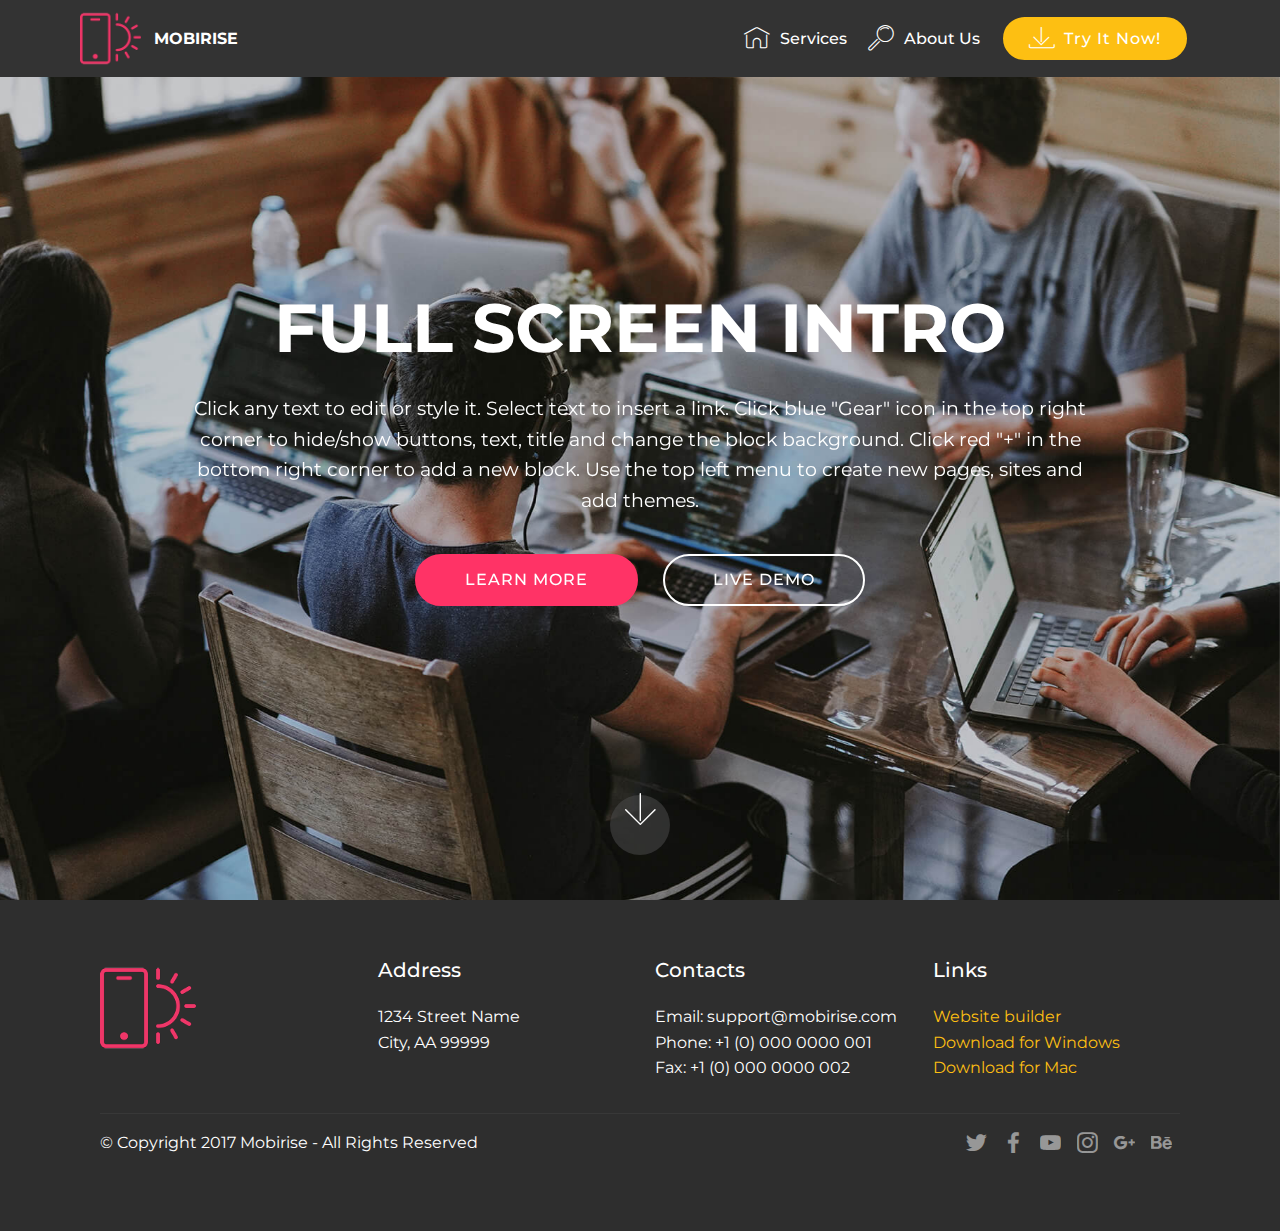
==== index.html @ 531e3b40 "create github pages" ====
<!DOCTYPE html>
<html  >
<head>
  <!-- Site made with Mobirise Website Builder v4.10.4, https://mobirise.com -->
  <meta charset="UTF-8">
  <meta http-equiv="X-UA-Compatible" content="IE=edge">
  <meta name="generator" content="Mobirise v4.10.4, mobirise.com">
  <meta name="viewport" content="width=device-width, initial-scale=1, minimum-scale=1">
  <link rel="shortcut icon" href="assets/images/icono-pagina-128x128.png" type="image/x-icon">
  <meta name="description" content="">
  
  <title>Home</title>
  <link rel="stylesheet" href="assets/web/assets/mobirise-icons/mobirise-icons.css">
  <link rel="stylesheet" href="assets/tether/tether.min.css">
  <link rel="stylesheet" href="assets/bootstrap/css/bootstrap.min.css">
  <link rel="stylesheet" href="assets/bootstrap/css/bootstrap-grid.min.css">
  <link rel="stylesheet" href="assets/bootstrap/css/bootstrap-reboot.min.css">
  <link rel="stylesheet" href="assets/socicon/css/styles.css">
  <link rel="stylesheet" href="assets/dropdown/css/style.css">
  <link rel="stylesheet" href="assets/theme/css/style.css">
  <link rel="stylesheet" href="assets/mobirise/css/mbr-additional.css" type="text/css">
  
  
  
</head>
<body>
  <section class="menu cid-qTkzRZLJNu" once="menu" id="menu1-0">

    

    <nav class="navbar navbar-expand beta-menu navbar-dropdown align-items-center navbar-fixed-top navbar-toggleable-sm">
        <button class="navbar-toggler navbar-toggler-right" type="button" data-toggle="collapse" data-target="#navbarSupportedContent" aria-controls="navbarSupportedContent" aria-expanded="false" aria-label="Toggle navigation">
            <div class="hamburger">
                <span></span>
                <span></span>
                <span></span>
                <span></span>
            </div>
        </button>
        <div class="menu-logo">
            <div class="navbar-brand">
                <span class="navbar-logo">
                    <a href="https://mobirise.com">
                         <img src="assets/images/logo2.png" alt="Mobirise" style="height: 3.8rem;">
                    </a>
                </span>
                <span class="navbar-caption-wrap">
                    <a class="navbar-caption text-white display-4" href="https://mobirise.com">
                        MOBIRISE
                    </a>
                </span>
            </div>
        </div>
        <div class="collapse navbar-collapse" id="navbarSupportedContent">
            <ul class="navbar-nav nav-dropdown" data-app-modern-menu="true">
                <li class="nav-item">
                    <a class="nav-link link text-white display-4" href="https://mobirise.com">
                        <span class="mbri-home mbr-iconfont mbr-iconfont-btn"></span>
                        Services
                    </a>
                </li>
                <li class="nav-item">
                    <a class="nav-link link text-white display-4" href="https://mobirise.com">
                        <span class="mbri-search mbr-iconfont mbr-iconfont-btn"></span>
                        About Us
                    </a>
                </li>
            </ul>
            <div class="navbar-buttons mbr-section-btn">
                <a class="btn btn-sm btn-primary display-4" href="https://mobirise.com">
                    <span class="mbri-save mbr-iconfont mbr-iconfont-btn "></span>
                    Try It Now!
                </a>
            </div>
        </div>
    </nav>
</section>

<section class="engine"><a href="https://mobirise.info/w">free html5 templates</a></section><section class="cid-qTkA127IK8 mbr-fullscreen mbr-parallax-background" id="header2-1">

    

    

    <div class="container align-center">
        <div class="row justify-content-md-center">
            <div class="mbr-white col-md-10">
                <h1 class="mbr-section-title mbr-bold pb-3 mbr-fonts-style display-1">
                    FULL SCREEN INTRO
                </h1>
                
                <p class="mbr-text pb-3 mbr-fonts-style display-5">
                    Click any text to edit or style it. Select text to insert a link. Click blue "Gear" icon in the top right corner to hide/show buttons, text, title and change the block background. Click red "+" in the bottom right corner to add a new block. Use the top left menu to create new pages, sites and add themes.
                </p>
                <div class="mbr-section-btn">
                    <a class="btn btn-md btn-secondary display-4" href="https://mobirise.com">LEARN MORE</a>
                    <a class="btn btn-md btn-white-outline display-4" href="https://mobirise.com">LIVE DEMO</a>
                </div>
            </div>
        </div>
    </div>
    <div class="mbr-arrow hidden-sm-down" aria-hidden="true">
        <a href="#next">
            <i class="mbri-down mbr-iconfont"></i>
        </a>
    </div>
</section>

<section class="cid-qTkAaeaxX5" id="footer1-2">

    

    

    <div class="container">
        <div class="media-container-row content text-white">
            <div class="col-12 col-md-3">
                <div class="media-wrap">
                    <a href="https://mobirise.com/">
                        <img src="assets/images/logo2.png" alt="Mobirise">
                    </a>
                </div>
            </div>
            <div class="col-12 col-md-3 mbr-fonts-style display-7">
                <h5 class="pb-3">
                    Address
                </h5>
                <p class="mbr-text">
                    1234 Street Name
                    <br>City, AA 99999
                </p>
            </div>
            <div class="col-12 col-md-3 mbr-fonts-style display-7">
                <h5 class="pb-3">
                    Contacts
                </h5>
                <p class="mbr-text">
                    Email: support@mobirise.com
                    <br>Phone: +1 (0) 000 0000 001
                    <br>Fax: +1 (0) 000 0000 002
                </p>
            </div>
            <div class="col-12 col-md-3 mbr-fonts-style display-7">
                <h5 class="pb-3">
                    Links
                </h5>
                <p class="mbr-text">
                    <a class="text-primary" href="https://mobirise.com/">Website builder</a>
                    <br><a class="text-primary" href="https://mobirise.com/mobirise-free-win.zip">Download for Windows</a>
                    <br><a class="text-primary" href="https://mobirise.com/mobirise-free-mac.zip">Download for Mac</a>
                </p>
            </div>
        </div>
        <div class="footer-lower">
            <div class="media-container-row">
                <div class="col-sm-12">
                    <hr>
                </div>
            </div>
            <div class="media-container-row mbr-white">
                <div class="col-sm-6 copyright">
                    <p class="mbr-text mbr-fonts-style display-7">
                        © Copyright 2017 Mobirise - All Rights Reserved
                    </p>
                </div>
                <div class="col-md-6">
                    <div class="social-list align-right">
                        <div class="soc-item">
                            <a href="https://twitter.com/mobirise" target="_blank">
                                <span class="socicon-twitter socicon mbr-iconfont mbr-iconfont-social"></span>
                            </a>
                        </div>
                        <div class="soc-item">
                            <a href="https://www.facebook.com/pages/Mobirise/1616226671953247" target="_blank">
                                <span class="socicon-facebook socicon mbr-iconfont mbr-iconfont-social"></span>
                            </a>
                        </div>
                        <div class="soc-item">
                            <a href="https://www.youtube.com/c/mobirise" target="_blank">
                                <span class="socicon-youtube socicon mbr-iconfont mbr-iconfont-social"></span>
                            </a>
                        </div>
                        <div class="soc-item">
                            <a href="https://instagram.com/mobirise" target="_blank">
                                <span class="socicon-instagram socicon mbr-iconfont mbr-iconfont-social"></span>
                            </a>
                        </div>
                        <div class="soc-item">
                            <a href="https://plus.google.com/u/0/+Mobirise" target="_blank">
                                <span class="socicon-googleplus socicon mbr-iconfont mbr-iconfont-social"></span>
                            </a>
                        </div>
                        <div class="soc-item">
                            <a href="https://www.behance.net/Mobirise" target="_blank">
                                <span class="socicon-behance socicon mbr-iconfont mbr-iconfont-social"></span>
                            </a>
                        </div>
                    </div>
                </div>
            </div>
        </div>
    </div>
</section>


  <script src="assets/web/assets/jquery/jquery.min.js"></script>
  <script src="assets/popper/popper.min.js"></script>
  <script src="assets/tether/tether.min.js"></script>
  <script src="assets/bootstrap/js/bootstrap.min.js"></script>
  <script src="assets/dropdown/js/nav-dropdown.js"></script>
  <script src="assets/dropdown/js/navbar-dropdown.js"></script>
  <script src="assets/touchswipe/jquery.touch-swipe.min.js"></script>
  <script src="assets/parallax/jarallax.min.js"></script>
  <script src="assets/smoothscroll/smooth-scroll.js"></script>
  <script src="assets/theme/js/script.js"></script>
  
  
</body>
</html>
---- assets/web/assets/mobirise-icons/mobirise-icons.css ----
@font-face {
  font-family: 'MobiriseIcons';
  src:  url('mobirise-icons.eot?spat4u');
  src:  url('mobirise-icons.eot?spat4u#iefix') format('embedded-opentype'),
    url('mobirise-icons.ttf?spat4u') format('truetype'),
    url('mobirise-icons.woff?spat4u') format('woff'),
    url('mobirise-icons.svg?spat4u#MobiriseIcons') format('svg');
  font-weight: normal;
  font-style: normal;
}

[class^="mbri-"], [class*=" mbri-"] {
  /* use !important to prevent issues with browser extensions that change fonts */
  font-family: MobiriseIcons !important;
  speak: none;
  font-style: normal;
  font-weight: normal;
  font-variant: normal;
  text-transform: none;
  line-height: 1;

  /* Better Font Rendering =========== */
  -webkit-font-smoothing: antialiased;
  -moz-osx-font-smoothing: grayscale;
}

.mbri-add-submenu:before {
  content: "\e900";
}
.mbri-alert:before {
  content: "\e901";
}
.mbri-align-center:before {
  content: "\e902";
}
.mbri-align-justify:before {
  content: "\e903";
}
.mbri-align-left:before {
  content: "\e904";
}
.mbri-align-right:before {
  content: "\e905";
}
.mbri-android:before {
  content: "\e906";
}
.mbri-apple:before {
  content: "\e907";
}
.mbri-arrow-down:before {
  content: "\e908";
}
.mbri-arrow-next:before {
  content: "\e909";
}
.mbri-arrow-prev:before {
  content: "\e90a";
}
.mbri-arrow-up:before {
  content: "\e90b";
}
.mbri-bold:before {
  content: "\e90c";
}
.mbri-bookmark:before {
  content: "\e90d";
}
.mbri-bootstrap:before {
  content: "\e90e";
}
.mbri-briefcase:before {
  content: "\e90f";
}
.mbri-browse:before {
  content: "\e910";
}
.mbri-bulleted-list:before {
  content: "\e911";
}
.mbri-calendar:before {
  content: "\e912";
}
.mbri-camera:before {
  content: "\e913";
}
.mbri-cart-add:before {
  content: "\e914";
}
.mbri-cart-full:before {
  content: "\e915";
}
.mbri-cash:before {
  content: "\e916";
}
.mbri-change-style:before {
  content: "\e917";
}
.mbri-chat:before {
  content: "\e918";
}
.mbri-clock:before {
  content: "\e919";
}
.mbri-close:before {
  content: "\e91a";
}
.mbri-cloud:before {
  content: "\e91b";
}
.mbri-code:before {
  content: "\e91c";
}
.mbri-contact-form:before {
  content: "\e91d";
}
.mbri-credit-card:before {
  content: "\e91e";
}
.mbri-cursor-click:before {
  content: "\e91f";
}
.mbri-cust-feedback:before {
  content: "\e920";
}
.mbri-database:before {
  content: "\e921";
}
.mbri-delivery:before {
  content: "\e922";
}
.mbri-desktop:before {
  content: "\e923";
}
.mbri-devices:before {
  content: "\e924";
}
.mbri-down:before {
  content: "\e925";
}
.mbri-download:before {
  content: "\e989";
}
.mbri-drag-n-drop:before {
  content: "\e927";
}
.mbri-drag-n-drop2:before {
  content: "\e928";
}
.mbri-edit:before {
  content: "\e929";
}
.mbri-edit2:before {
  content: "\e92a";
}
.mbri-error:before {
  content: "\e92b";
}
.mbri-extension:before {
  content: "\e92c";
}
.mbri-features:before {
  content: "\e92d";
}
.mbri-file:before {
  content: "\e92e";
}
.mbri-flag:before {
  content: "\e92f";
}
.mbri-folder:before {
  content: "\e930";
}
.mbri-gift:before {
  content: "\e931";
}
.mbri-github:before {
  content: "\e932";
}
.mbri-globe:before {
  content: "\e933";
}
.mbri-globe-2:before {
  content: "\e934";
}
.mbri-growing-chart:before {
  content: "\e935";
}
.mbri-hearth:before {
  content: "\e936";
}
.mbri-help:before {
  content: "\e937";
}
.mbri-home:before {
  content: "\e938";
}
.mbri-hot-cup:before {
  content: "\e939";
}
.mbri-idea:before {
  content: "\e93a";
}
.mbri-image-gallery:before {
  content: "\e93b";
}
.mbri-image-slider:before {
  content: "\e93c";
}
.mbri-info:before {
  content: "\e93d";
}
.mbri-italic:before {
  content: "\e93e";
}
.mbri-key:before {
  content: "\e93f";
}
.mbri-laptop:before {
  content: "\e940";
}
.mbri-layers:before {
  content: "\e941";
}
.mbri-left-right:before {
  content: "\e942";
}
.mbri-left:before {
  content: "\e943";
}
.mbri-letter:before {
  content: "\e944";
}
.mbri-like:before {
  content: "\e945";
}
.mbri-link:before {
  content: "\e946";
}
.mbri-lock:before {
  content: "\e947";
}
.mbri-login:before {
  content: "\e948";
}
.mbri-logout:before {
  content: "\e949";
}
.mbri-magic-stick:before {
  content: "\e94a";
}
.mbri-map-pin:before {
  content: "\e94b";
}
.mbri-menu:before {
  content: "\e94c";
}
.mbri-mobile:before {
  content: "\e94d";
}
.mbri-mobile2:before {
  content: "\e94e";
}
.mbri-mobirise:before {
  content: "\e94f";
}
.mbri-more-horizontal:before {
  content: "\e950";
}
.mbri-more-vertical:before {
  content: "\e951";
}
.mbri-music:before {
  content: "\e952";
}
.mbri-new-file:before {
  content: "\e953";
}
.mbri-numbered-list:before {
  content: "\e954";
}
.mbri-opened-folder:before {
  content: "\e955";
}
.mbri-pages:before {
  content: "\e956";
}
.mbri-paper-plane:before {
  content: "\e957";
}
.mbri-paperclip:before {
  content: "\e958";
}
.mbri-photo:before {
  content: "\e959";
}
.mbri-photos:before {
  content: "\e95a";
}
.mbri-pin:before {
  content: "\e95b";
}
.mbri-play:before {
  content: "\e95c";
}
.mbri-plus:before {
  content: "\e95d";
}
.mbri-preview:before {
  content: "\e95e";
}
.mbri-print:before {
  content: "\e95f";
}
.mbri-protect:before {
  content: "\e960";
}
.mbri-question:before {
  content: "\e961";
}
.mbri-quote-left:before {
  content: "\e962";
}
.mbri-quote-right:before {
  content: "\e963";
}
.mbri-refresh:before {
  content: "\e964";
}
.mbri-responsive:before {
  content: "\e965";
}
.mbri-right:before {
  content: "\e966";
}
.mbri-rocket:before {
  content: "\e967";
}
.mbri-sad-face:before {
  content: "\e968";
}
.mbri-sale:before {
  content: "\e969";
}
.mbri-save:before {
  content: "\e96a";
}
.mbri-search:before {
  content: "\e96b";
}
.mbri-setting:before {
  content: "\e96c";
}
.mbri-setting2:before {
  content: "\e96d";
}
.mbri-setting3:before {
  content: "\e96e";
}
.mbri-share:before {
  content: "\e96f";
}
.mbri-shopping-bag:before {
  content: "\e970";
}
.mbri-shopping-basket:before {
  content: "\e971";
}
.mbri-shopping-cart:before {
  content: "\e972";
}
.mbri-sites:before {
  content: "\e973";
}
.mbri-smile-face:before {
  content: "\e974";
}
.mbri-speed:before {
  content: "\e975";
}
.mbri-star:before {
  content: "\e976";
}
.mbri-success:before {
  content: "\e977";
}
.mbri-sun:before {
  content: "\e978";
}
.mbri-sun2:before {
  content: "\e979";
}
.mbri-tablet:before {
  content: "\e97a";
}
.mbri-tablet-vertical:before {
  content: "\e97b";
}
.mbri-target:before {
  content: "\e97c";
}
.mbri-timer:before {
  content: "\e97d";
}
.mbri-to-ftp:before {
  content: "\e97e";
}
.mbri-to-local-drive:before {
  content: "\e97f";
}
.mbri-touch-swipe:before {
  content: "\e980";
}
.mbri-touch:before {
  content: "\e981";
}
.mbri-trash:before {
  content: "\e982";
}
.mbri-underline:before {
  content: "\e983";
}
.mbri-unlink:before {
  content: "\e984";
}
.mbri-unlock:before {
  content: "\e985";
}
.mbri-up-down:before {
  content: "\e986";
}
.mbri-up:before {
  content: "\e987";
}
.mbri-update:before {
  content: "\e988";
}
.mbri-upload:before {
 content: "\e926"; 
}
.mbri-user:before {
  content: "\e98a";
}
.mbri-user2:before {
  content: "\e98b";
}
.mbri-users:before {
  content: "\e98c";
}
.mbri-video:before {
  content: "\e98d";
}
.mbri-video-play:before {
  content: "\e98e";
}
.mbri-watch:before {
  content: "\e98f";
}
.mbri-website-theme:before {
  content: "\e990";
}
.mbri-wifi:before {
  content: "\e991";
}
.mbri-windows:before {
  content: "\e992";
}
.mbri-zoom-out:before {
  content: "\e993";
}
.mbri-redo:before {
  content: "\e994";
}
.mbri-undo:before {
  content: "\e995";
}
---- assets/socicon/css/styles.css ----
@charset "UTF-8";

@font-face {
  font-family: "socicon";
  src:url("../fonts/socicon.eot");
  src:url("../fonts/socicon.eot?#iefix") format("embedded-opentype"),
    url("../fonts/socicon.woff") format("woff"),
    url("../fonts/socicon.ttf") format("truetype"),
    url("../fonts/socicon.svg#socicon") format("svg");
  font-weight: normal;
  font-style: normal;

}

[data-icon]:before {
  font-family: "socicon" !important;
  content: attr(data-icon);
  font-style: normal !important;
  font-weight: normal !important;
  font-variant: normal !important;
  text-transform: none !important;
  speak: none;
  line-height: 1;
  -webkit-font-smoothing: antialiased;
  -moz-osx-font-smoothing: grayscale;
}

[class^="socicon-"]:before,
[class*=" socicon-"]:before {
  font-family: "socicon" !important;
  font-style: normal !important;
  font-weight: normal !important;
  font-variant: normal !important;
  text-transform: none !important;
  speak: none;
  line-height: 1;
  -webkit-font-smoothing: antialiased;
  -moz-osx-font-smoothing: grayscale;
}

.socicon-modelmayhem:before {
  content: "\e000";
}
.socicon-mixcloud:before {
  content: "\e001";
}
.socicon-drupal:before {
  content: "\e002";
}
.socicon-swarm:before {
  content: "\e003";
}
.socicon-istock:before {
  content: "\e004";
}
.socicon-yammer:before {
  content: "\e005";
}
.socicon-ello:before {
  content: "\e006";
}
.socicon-stackoverflow:before {
  content: "\e007";
}
.socicon-persona:before {
  content: "\e008";
}
.socicon-triplej:before {
  content: "\e009";
}
.socicon-houzz:before {
  content: "\e00a";
}
.socicon-rss:before {
  content: "\e00b";
}
.socicon-paypal:before {
  content: "\e00c";
}
.socicon-odnoklassniki:before {
  content: "\e00d";
}
.socicon-airbnb:before {
  content: "\e00e";
}
.socicon-periscope:before {
  content: "\e00f";
}
.socicon-outlook:before {
  content: "\e010";
}
.socicon-coderwall:before {
  content: "\e011";
}
.socicon-tripadvisor:before {
  content: "\e012";
}
.socicon-appnet:before {
  content: "\e013";
}
.socicon-goodreads:before {
  content: "\e014";
}
.socicon-tripit:before {
  content: "\e015";
}
.socicon-lanyrd:before {
  content: "\e016";
}
.socicon-slideshare:before {
  content: "\e017";
}
.socicon-buffer:before {
  content: "\e018";
}
.socicon-disqus:before {
  content: "\e019";
}
.socicon-vkontakte:before {
  content: "\e01a";
}
.socicon-whatsapp:before {
  content: "\e01b";
}
.socicon-patreon:before {
  content: "\e01c";
}
.socicon-storehouse:before {
  content: "\e01d";
}
.socicon-pocket:before {
  content: "\e01e";
}
.socicon-mail:before {
  content: "\e01f";
}
.socicon-blogger:before {
  content: "\e020";
}
.socicon-technorati:before {
  content: "\e021";
}
.socicon-reddit:before {
  content: "\e022";
}
.socicon-dribbble:before {
  content: "\e023";
}
.socicon-stumbleupon:before {
  content: "\e024";
}
.socicon-digg:before {
  content: "\e025";
}
.socicon-envato:before {
  content: "\e026";
}
.socicon-behance:before {
  content: "\e027";
}
.socicon-delicious:before {
  content: "\e028";
}
.socicon-deviantart:before {
  content: "\e029";
}
.socicon-forrst:before {
  content: "\e02a";
}
.socicon-play:before {
  content: "\e02b";
}
.socicon-zerply:before {
  content: "\e02c";
}
.socicon-wikipedia:before {
  content: "\e02d";
}
.socicon-apple:before {
  content: "\e02e";
}
.socicon-flattr:before {
  content: "\e02f";
}
.socicon-github:before {
  content: "\e030";
}
.socicon-renren:before {
  content: "\e031";
}
.socicon-friendfeed:before {
  content: "\e032";
}
.socicon-newsvine:before {
  content: "\e033";
}
.socicon-identica:before {
  content: "\e034";
}
.socicon-bebo:before {
  content: "\e035";
}
.socicon-zynga:before {
  content: "\e036";
}
.socicon-steam:before {
  content: "\e037";
}
.socicon-xbox:before {
  content: "\e038";
}
.socicon-windows:before {
  content: "\e039";
}
.socicon-qq:before {
  content: "\e03a";
}
.socicon-douban:before {
  content: "\e03b";
}
.socicon-meetup:before {
  content: "\e03c";
}
.socicon-playstation:before {
  content: "\e03d";
}
.socicon-android:before {
  content: "\e03e";
}
.socicon-snapchat:before {
  content: "\e03f";
}
.socicon-twitter:before {
  content: "\e040";
}
.socicon-facebook:before {
  content: "\e041";
}
.socicon-googleplus:before {
  content: "\e042";
}
.socicon-pinterest:before {
  content: "\e043";
}
.socicon-foursquare:before {
  content: "\e044";
}
.socicon-yahoo:before {
  content: "\e045";
}
.socicon-skype:before {
  content: "\e046";
}
.socicon-yelp:before {
  content: "\e047";
}
.socicon-feedburner:before {
  content: "\e048";
}
.socicon-linkedin:before {
  content: "\e049";
}
.socicon-viadeo:before {
  content: "\e04a";
}
.socicon-xing:before {
  content: "\e04b";
}
.socicon-myspace:before {
  content: "\e04c";
}
.socicon-soundcloud:before {
  content: "\e04d";
}
.socicon-spotify:before {
  content: "\e04e";
}
.socicon-grooveshark:before {
  content: "\e04f";
}
.socicon-lastfm:before {
  content: "\e050";
}
.socicon-youtube:before {
  content: "\e051";
}
.socicon-vimeo:before {
  content: "\e052";
}
.socicon-dailymotion:before {
  content: "\e053";
}
.socicon-vine:before {
  content: "\e054";
}
.socicon-flickr:before {
  content: "\e055";
}
.socicon-500px:before {
  content: "\e056";
}
.socicon-wordpress:before {
  content: "\e058";
}
.socicon-tumblr:before {
  content: "\e059";
}
.socicon-twitch:before {
  content: "\e05a";
}
.socicon-8tracks:before {
  content: "\e05b";
}
.socicon-amazon:before {
  content: "\e05c";
}
.socicon-icq:before {
  content: "\e05d";
}
.socicon-smugmug:before {
  content: "\e05e";
}
.socicon-ravelry:before {
  content: "\e05f";
}
.socicon-weibo:before {
  content: "\e060";
}
.socicon-baidu:before {
  content: "\e061";
}
.socicon-angellist:before {
  content: "\e062";
}
.socicon-ebay:before {
  content: "\e063";
}
.socicon-imdb:before {
  content: "\e064";
}
.socicon-stayfriends:before {
  content: "\e065";
}
.socicon-residentadvisor:before {
  content: "\e066";
}
.socicon-google:before {
  content: "\e067";
}
.socicon-yandex:before {
  content: "\e068";
}
.socicon-sharethis:before {
  content: "\e069";
}
.socicon-bandcamp:before {
  content: "\e06a";
}
.socicon-itunes:before {
  content: "\e06b";
}
.socicon-deezer:before {
  content: "\e06c";
}
.socicon-telegram:before {
  content: "\e06e";
}
.socicon-openid:before {
  content: "\e06f";
}
.socicon-amplement:before {
  content: "\e070";
}
.socicon-viber:before {
  content: "\e071";
}
.socicon-zomato:before {
  content: "\e072";
}
.socicon-draugiem:before {
  content: "\e074";
}
.socicon-endomodo:before {
  content: "\e075";
}
.socicon-filmweb:before {
  content: "\e076";
}
.socicon-stackexchange:before {
  content: "\e077";
}
.socicon-wykop:before {
  content: "\e078";
}
.socicon-teamspeak:before {
  content: "\e079";
}
.socicon-teamviewer:before {
  content: "\e07a";
}
.socicon-ventrilo:before {
  content: "\e07b";
}
.socicon-younow:before {
  content: "\e07c";
}
.socicon-raidcall:before {
  content: "\e07d";
}
.socicon-mumble:before {
  content: "\e07e";
}
.socicon-medium:before {
  content: "\e06d";
}
.socicon-bebee:before {
  content: "\e07f";
}
.socicon-hitbox:before {
  content: "\e080";
}
.socicon-reverbnation:before {
  content: "\e081";
}
.socicon-formulr:before {
  content: "\e082";
}
.socicon-instagram:before {
  content: "\e057";
}
.socicon-battlenet:before {
  content: "\e083";
}
.socicon-chrome:before {
  content: "\e084";
}
.socicon-discord:before {
  content: "\e086";
}
.socicon-issuu:before {
  content: "\e087";
}
.socicon-macos:before {
  content: "\e088";
}
.socicon-firefox:before {
  content: "\e089";
}
.socicon-opera:before {
  content: "\e08d";
}
.socicon-keybase:before {
  content: "\e090";
}
.socicon-alliance:before {
  content: "\e091";
}
.socicon-livejournal:before {
  content: "\e092";
}
.socicon-googlephotos:before {
  content: "\e093";
}
.socicon-horde:before {
  content: "\e094";
}
.socicon-etsy:before {
  content: "\e095";
}
.socicon-zapier:before {
  content: "\e096";
}
.socicon-google-scholar:before {
  content: "\e097";
}
.socicon-researchgate:before {
  content: "\e098";
}
.socicon-wechat:before {
  content: "\e099";
}
.socicon-strava:before {
  content: "\e09a";
}
.socicon-line:before {
  content: "\e09b";
}
.socicon-lyft:before {
  content: "\e09c";
}
.socicon-uber:before {
  content: "\e09d";
}
.socicon-songkick:before {
  content: "\e09e";
}
.socicon-viewbug:before {
  content: "\e09f";
}
.socicon-googlegroups:before {
  content: "\e0a0";
}
.socicon-quora:before {
  content: "\e073";
}
.socicon-diablo:before {
  content: "\e085";
}
.socicon-blizzard:before {
  content: "\e0a1";
}
.socicon-hearthstone:before {
  content: "\e08b";
}
.socicon-heroes:before {
  content: "\e08a";
}
.socicon-overwatch:before {
  content: "\e08c";
}
.socicon-warcraft:before {
  content: "\e08e";
}
.socicon-starcraft:before {
  content: "\e08f";
}
.socicon-beam:before {
  content: "\e0a2";
}
.socicon-curse:before {
  content: "\e0a3";
}
.socicon-player:before {
  content: "\e0a4";
}
.socicon-streamjar:before {
  content: "\e0a5";
}
.socicon-nintendo:before {
  content: "\e0a6";
}
.socicon-hellocoton:before {
  content: "\e0a7";
}
---- assets/dropdown/css/style.css ----
.navbar-dropdown {
  left: 0;
  padding: 0;
  position: absolute;
  right: 0;
  top: 0;
  transition: all 0.45s ease;
  z-index: 1030;
  background: #282828; }
  .navbar-dropdown .navbar-logo {
    margin-right: 0.8rem;
    transition: margin 0.3s ease-in-out;
    vertical-align: middle; }
    .navbar-dropdown .navbar-logo img {
      height: 3.125rem;
      transition: all 0.3s ease-in-out; }
    .navbar-dropdown .navbar-logo.mbr-iconfont {
      font-size: 3.125rem;
      line-height: 3.125rem; }
  .navbar-dropdown .navbar-caption {
    font-weight: 700;
    white-space: normal;
    vertical-align: -4px;
    line-height: 3.125rem !important; }
    .navbar-dropdown .navbar-caption, .navbar-dropdown .navbar-caption:hover {
      color: inherit;
      text-decoration: none; }
  .navbar-dropdown .mbr-iconfont + .navbar-caption {
    vertical-align: -1px; }
  .navbar-dropdown.navbar-fixed-top {
    position: fixed; }
  .navbar-dropdown .navbar-brand span {
    vertical-align: -4px; }
  .navbar-dropdown.bg-color.transparent {
    background: none; }
  .navbar-dropdown.navbar-short .navbar-brand {
    padding: 0.625rem 0; }
    .navbar-dropdown.navbar-short .navbar-brand span {
      vertical-align: -1px; }
  .navbar-dropdown.navbar-short .navbar-caption {
    line-height: 2.375rem !important;
    vertical-align: -2px; }
  .navbar-dropdown.navbar-short .navbar-logo {
    margin-right: 0.5rem; }
    .navbar-dropdown.navbar-short .navbar-logo img {
      height: 2.375rem; }
    .navbar-dropdown.navbar-short .navbar-logo.mbr-iconfont {
      font-size: 2.375rem;
      line-height: 2.375rem; }
  .navbar-dropdown.navbar-short .mbr-table-cell {
    height: 3.625rem; }
  .navbar-dropdown .navbar-close {
    left: 0.6875rem;
    position: fixed;
    top: 0.75rem;
    z-index: 1000; }
  .navbar-dropdown .hamburger-icon {
    content: "";
    display: inline-block;
    vertical-align: middle;
    width: 16px;
    -webkit-box-shadow: 0 -6px 0 1px #282828,0 0 0 1px #282828,0 6px 0 1px #282828;
    -moz-box-shadow: 0 -6px 0 1px #282828,0 0 0 1px #282828,0 6px 0 1px #282828;
    box-shadow: 0 -6px 0 1px #282828,0 0 0 1px #282828,0 6px 0 1px #282828; }

.dropdown-menu .dropdown-toggle[data-toggle="dropdown-submenu"]::after {
  border-bottom: 0.35em solid transparent;
  border-left: 0.35em solid;
  border-right: 0;
  border-top: 0.35em solid transparent;
  margin-left: 0.3rem; }

.dropdown-menu .dropdown-item:focus {
  outline: 0; }

.nav-dropdown {
  font-size: 0.75rem;
  font-weight: 500;
  height: auto !important; }
  .nav-dropdown .nav-btn {
    padding-left: 1rem; }
  .nav-dropdown .link {
    margin: .667em 1.667em;
    font-weight: 500;
    padding: 0;
    transition: color .2s ease-in-out; }
    .nav-dropdown .link.dropdown-toggle {
      margin-right: 2.583em; }
      .nav-dropdown .link.dropdown-toggle::after {
        margin-left: .25rem;
        border-top: 0.35em solid;
        border-right: 0.35em solid transparent;
        border-left: 0.35em solid transparent;
        border-bottom: 0; }
      .nav-dropdown .link.dropdown-toggle[aria-expanded="true"] {
        margin: 0;
        padding: 0.667em 3.263em  0.667em 1.667em; }
  .nav-dropdown .link::after,
  .nav-dropdown .dropdown-item::after {
    color: inherit; }
  .nav-dropdown .btn {
    font-size: 0.75rem;
    font-weight: 700;
    letter-spacing: 0;
    margin-bottom: 0;
    padding-left: 1.25rem;
    padding-right: 1.25rem; }
  .nav-dropdown .dropdown-menu {
    border-radius: 0;
    border: 0;
    left: 0;
    margin: 0;
    padding-bottom: 1.25rem;
    padding-top: 1.25rem;
    position: relative; }
  .nav-dropdown .dropdown-submenu {
    margin-left: 0.125rem;
    top: 0; }
  .nav-dropdown .dropdown-item {
    font-weight: 500;
    line-height: 2;
    padding: 0.3846em 4.615em 0.3846em 1.5385em;
    position: relative;
    transition: color .2s ease-in-out, background-color .2s ease-in-out; }
    .nav-dropdown .dropdown-item::after {
      margin-top: -0.3077em;
      position: absolute;
      right: 1.1538em;
      top: 50%; }
    .nav-dropdown .dropdown-item:focus, .nav-dropdown .dropdown-item:hover {
      background: none; }

@media (max-width: 767px) {
  .nav-dropdown.navbar-toggleable-sm {
    bottom: 0;
    display: none;
    left: 0;
    overflow-x: hidden;
    position: fixed;
    top: 0;
    transform: translateX(-100%);
    -ms-transform: translateX(-100%);
    -webkit-transform: translateX(-100%);
    width: 18.75rem;
    z-index: 999; } }
.nav-dropdown.navbar-toggleable-xl {
  bottom: 0;
  display: none;
  left: 0;
  overflow-x: hidden;
  position: fixed;
  top: 0;
  transform: translateX(-100%);
  -ms-transform: translateX(-100%);
  -webkit-transform: translateX(-100%);
  width: 18.75rem;
  z-index: 999; }

.nav-dropdown-sm {
  display: block !important;
  overflow-x: hidden;
  overflow: auto;
  padding-top: 3.875rem; }
  .nav-dropdown-sm::after {
    content: "";
    display: block;
    height: 3rem;
    width: 100%; }
  .nav-dropdown-sm.collapse.in ~ .navbar-close {
    display: block !important; }
  .nav-dropdown-sm.collapsing, .nav-dropdown-sm.collapse.in {
    transform: translateX(0);
    -ms-transform: translateX(0);
    -webkit-transform: translateX(0);
    transition: all 0.25s ease-out;
    -webkit-transition: all 0.25s ease-out;
    background: #282828; }
  .nav-dropdown-sm.collapsing[aria-expanded="false"] {
    transform: translateX(-100%);
    -ms-transform: translateX(-100%);
    -webkit-transform: translateX(-100%); }
  .nav-dropdown-sm .nav-item {
    display: block;
    margin-left: 0 !important;
    padding-left: 0; }
  .nav-dropdown-sm .link,
  .nav-dropdown-sm .dropdown-item {
    border-top: 1px dotted rgba(255, 255, 255, 0.1);
    font-size: 0.8125rem;
    line-height: 1.6;
    margin: 0 !important;
    padding: 0.875rem 2.4rem 0.875rem 1.5625rem !important;
    position: relative;
    white-space: normal; }
    .nav-dropdown-sm .link:focus, .nav-dropdown-sm .link:hover,
    .nav-dropdown-sm .dropdown-item:focus,
    .nav-dropdown-sm .dropdown-item:hover {
      background: rgba(0, 0, 0, 0.2) !important;
      color: #c0a375; }
  .nav-dropdown-sm .nav-btn {
    position: relative;
    padding: 1.5625rem 1.5625rem 0 1.5625rem; }
    .nav-dropdown-sm .nav-btn::before {
      border-top: 1px dotted rgba(255, 255, 255, 0.1);
      content: "";
      left: 0;
      position: absolute;
      top: 0;
      width: 100%; }
    .nav-dropdown-sm .nav-btn + .nav-btn {
      padding-top: 0.625rem; }
      .nav-dropdown-sm .nav-btn + .nav-btn::before {
        display: none; }
  .nav-dropdown-sm .btn {
    padding: 0.625rem 0; }
  .nav-dropdown-sm .dropdown-toggle[data-toggle="dropdown-submenu"]::after {
    margin-left: .25rem;
    border-top: 0.35em solid;
    border-right: 0.35em solid transparent;
    border-left: 0.35em solid transparent;
    border-bottom: 0; }
  .nav-dropdown-sm .dropdown-toggle[data-toggle="dropdown-submenu"][aria-expanded="true"]::after {
    border-top: 0;
    border-right: 0.35em solid transparent;
    border-left: 0.35em solid transparent;
    border-bottom: 0.35em solid; }
  .nav-dropdown-sm .dropdown-menu {
    margin: 0;
    padding: 0;
    position: relative;
    top: 0;
    left: 0;
    width: 100%;
    border: 0;
    float: none;
    border-radius: 0;
    background: none; }
  .nav-dropdown-sm .dropdown-submenu {
    left: 100%;
    margin-left: 0.125rem;
    margin-top: -1.25rem;
    top: 0; }

.navbar-toggleable-sm .nav-dropdown .dropdown-menu {
  position: absolute; }

.navbar-toggleable-sm .nav-dropdown .dropdown-submenu {
  left: 100%;
  margin-left: 0.125rem;
  margin-top: -1.25rem;
  top: 0; }

.navbar-toggleable-sm.opened .nav-dropdown .dropdown-menu {
  position: relative; }

.navbar-toggleable-sm.opened .nav-dropdown .dropdown-submenu {
  left: 0;
  margin-left: 00rem;
  margin-top: 0rem;
  top: 0; }

.is-builder .nav-dropdown.collapsing {
  transition: none !important; }

/*# sourceMappingURL=style.css.map */
---- assets/theme/css/style.css ----
/*!
 * Mobirise v4 theme (https://mobirise.com/)
 * Copyright 2017 Mobirise
 */
section {
  background-color: #eeeeee; }

section,
.container,
.container-fluid {
  position: relative;
  word-wrap: break-word; }

a.mbr-iconfont:hover {
  text-decoration: none; }

.article .lead p, .article .lead ul, .article .lead ol, .article .lead pre, .article .lead blockquote {
  margin-bottom: 0; }

a {
  font-style: normal;
  font-weight: 400;
  cursor: pointer; }
  a, a:hover {
    text-decoration: none; }

figure {
  margin-bottom: 0; }

body {
  color: #232323; }

h1, h2, h3, h4, h5, h6,
.h1, .h2, .h3, .h4, .h5, .h6,
.display-1, .display-2, .display-3, .display-4 {
  line-height: 1;
  word-break: break-word;
  word-wrap: break-word; }

b, strong {
  font-weight: bold; }

blockquote {
  padding: 10px 0 10px 20px;
  position: relative;
  border-left: 2px solid;
  border-color: #ff3366; }

input:-webkit-autofill, input:-webkit-autofill:hover, input:-webkit-autofill:focus, input:-webkit-autofill:active {
  transition-delay: 9999s;
  transition-property: background-color, color; }

textarea[type="hidden"] {
  display: none; }

body {
  position: relative; }

section {
  background-position: 50% 50%;
  background-repeat: no-repeat;
  background-size: cover; }
  section .mbr-background-video,
  section .mbr-background-video-preview {
    position: absolute;
    bottom: 0;
    left: 0;
    right: 0;
    top: 0; }

.hidden {
  visibility: hidden; }

.mbr-z-index20 {
  z-index: 20; }

/*! Base colors */
.mbr-white {
  color: #ffffff; }

.mbr-black {
  color: #000000; }

.mbr-bg-white {
  background-color: #ffffff; }

.mbr-bg-black {
  background-color: #000000; }

/*! Text-aligns */
.align-left {
  text-align: left; }

.align-center {
  text-align: center; }

.align-right {
  text-align: right; }

@media (max-width: 767px) {
  .align-left, .align-center, .align-right, .mbr-section-btn, .mbr-section-title {
    text-align: center; } }
/*! Font-weight  */
.mbr-light {
  font-weight: 300; }

.mbr-regular {
  font-weight: 400; }

.mbr-semibold {
  font-weight: 500; }

.mbr-bold {
  font-weight: 700; }

/*! Media  */
.media-size-item {
  -webkit-flex: 1 1 auto;
  -moz-flex: 1 1 auto;
  -ms-flex: 1 1 auto;
  -o-flex: 1 1 auto;
  flex: 1 1 auto; }

.media-content {
  -webkit-flex-basis: 100%;
  flex-basis: 100%; }

.media-container-row {
  display: -ms-flexbox;
  display: -webkit-flex;
  display: flex;
  -webkit-flex-direction: row;
  -ms-flex-direction: row;
  flex-direction: row;
  -webkit-flex-wrap: wrap;
  -ms-flex-wrap: wrap;
  flex-wrap: wrap;
  -webkit-justify-content: center;
  -ms-flex-pack: center;
  justify-content: center;
  -webkit-align-content: center;
  -ms-flex-line-pack: center;
  align-content: center;
  -webkit-align-items: start;
  -ms-flex-align: start;
  align-items: start; }
  .media-container-row .media-size-item {
    width: 400px; }

.media-container-column {
  display: -ms-flexbox;
  display: -webkit-flex;
  display: flex;
  -webkit-flex-direction: column;
  -ms-flex-direction: column;
  flex-direction: column;
  -webkit-flex-wrap: wrap;
  -ms-flex-wrap: wrap;
  flex-wrap: wrap;
  -webkit-justify-content: center;
  -ms-flex-pack: center;
  justify-content: center;
  -webkit-align-content: center;
  -ms-flex-line-pack: center;
  align-content: center;
  -webkit-align-items: stretch;
  -ms-flex-align: stretch;
  align-items: stretch; }
  .media-container-column > * {
    width: 100%; }

@media (min-width: 992px) {
  .media-container-row {
    -webkit-flex-wrap: nowrap;
    -ms-flex-wrap: nowrap;
    flex-wrap: nowrap; } }
figure {
  overflow: hidden; }

figure[mbr-media-size] {
  transition: width 0.1s; }

.mbr-figure img, .mbr-figure iframe {
  display: block;
  width: 100%; }

.card {
  background-color: transparent;
  border: none; }

.card-box {
  width: 100%; }

.card-img {
  text-align: center;
  flex-shrink: 0;
  -webkit-flex-shrink: 0; }

.media {
  max-width: 100%;
  margin: 0 auto; }

.mbr-figure {
  -ms-flex-item-align: center;
  -ms-grid-row-align: center;
  -webkit-align-self: center;
  align-self: center; }

.media-container > div {
  max-width: 100%; }

.mbr-figure img, .card-img img {
  width: 100%; }

@media (max-width: 991px) {
  .media-size-item {
    width: auto !important; }

  .media {
    width: auto; }

  .mbr-figure {
    width: 100% !important; } }
/*! Buttons */
.mbr-section-btn {
  margin-left: -.25rem;
  margin-right: -.25rem;
  font-size: 0; }

nav .mbr-section-btn {
  margin-left: 0rem;
  margin-right: 0rem; }

/*! Btn icon margin */
.btn .mbr-iconfont, .btn.btn-sm .mbr-iconfont {
  cursor: pointer;
  margin-right: 0.5rem; }

.btn.btn-md .mbr-iconfont, .btn.btn-md .mbr-iconfont {
  margin-right: 0.8rem; }

.mbr-regular {
  font-weight: 400; }

.mbr-semibold {
  font-weight: 500; }

.mbr-bold {
  font-weight: 700; }

[type="submit"] {
  -webkit-appearance: none; }

/*! Full-screen */
.mbr-fullscreen .mbr-overlay {
  min-height: 100vh; }

.mbr-fullscreen {
  display: flex;
  display: -webkit-flex;
  display: -moz-flex;
  display: -ms-flex;
  display: -o-flex;
  align-items: center;
  -webkit-align-items: center;
  min-height: 100vh;
  padding-top: 3rem;
  padding-bottom: 3rem; }

/*! Map */
.map {
  height: 25rem;
  position: relative; }
  .map iframe {
    width: 100%;
    height: 100%; }

/* Form */
.form-asterisk {
  font-family: initial;
  position: absolute;
  top: -2px;
  font-weight: normal; }

/*! Scroll to top arrow */
.mbr-arrow-up {
  bottom: 25px;
  right: 90px;
  position: fixed;
  text-align: right;
  z-index: 5000;
  color: #ffffff;
  font-size: 32px;
  transform: rotate(180deg);
  -webkit-transform: rotate(180deg); }

.mbr-arrow-up a {
  background: rgba(0, 0, 0, 0.2);
  border-radius: 3px;
  color: #fff;
  display: inline-block;
  height: 60px;
  width: 60px;
  outline-style: none !important;
  position: relative;
  text-decoration: none;
  transition: all .3s ease-in-out;
  cursor: pointer;
  text-align: center; }
  .mbr-arrow-up a:hover {
    background-color: rgba(0, 0, 0, 0.4); }
  .mbr-arrow-up a i {
    line-height: 60px; }

.mbr-arrow-up-icon {
  display: block;
  color: #fff; }

.mbr-arrow-up-icon::before {
  content: "\203a";
  display: inline-block;
  font-family: serif;
  font-size: 32px;
  line-height: 1;
  font-style: normal;
  position: relative;
  top: 6px;
  left: -4px;
  -webkit-transform: rotate(-90deg);
  transform: rotate(-90deg); }

/*! Arrow Down */
.mbr-arrow {
  position: absolute;
  bottom: 45px;
  left: 50%;
  width: 60px;
  height: 60px;
  cursor: pointer;
  background-color: rgba(80, 80, 80, 0.5);
  border-radius: 50%;
  -webkit-transform: translateX(-50%);
  transform: translateX(-50%); }
  .mbr-arrow > a {
    display: inline-block;
    text-decoration: none;
    outline-style: none;
    -webkit-animation: arrowdown 1.7s ease-in-out infinite;
    animation: arrowdown 1.7s ease-in-out infinite; }
    .mbr-arrow > a > i {
      position: absolute;
      top: -2px;
      left: 15px;
      font-size: 2rem; }

@keyframes arrowdown {
  0% {
    transform: translateY(0px);
    -webkit-transform: translateY(0px); }
  50% {
    transform: translateY(-5px);
    -webkit-transform: translateY(-5px); }
  100% {
    transform: translateY(0px);
    -webkit-transform: translateY(0px); } }
@-webkit-keyframes arrowdown {
  0% {
    transform: translateY(0px);
    -webkit-transform: translateY(0px); }
  50% {
    transform: translateY(-5px);
    -webkit-transform: translateY(-5px); }
  100% {
    transform: translateY(0px);
    -webkit-transform: translateY(0px); } }
@media (max-width: 500px) {
  .mbr-arrow-up {
    left: 50%;
    right: auto;
    transform: translateX(-50%) rotate(180deg);
    -webkit-transform: translateX(-50%) rotate(180deg); } }
/*Gradients animation*/
@keyframes gradient-animation {
  from {
    background-position: 0% 100%;
    animation-timing-function: ease-in-out; }
  to {
    background-position: 100% 0%;
    animation-timing-function: ease-in-out; } }
@-webkit-keyframes gradient-animation {
  from {
    background-position: 0% 100%;
    animation-timing-function: ease-in-out; }
  to {
    background-position: 100% 0%;
    animation-timing-function: ease-in-out; } }
.bg-gradient {
  background-size: 200% 200%;
  animation: gradient-animation 5s infinite alternate;
  -webkit-animation: gradient-animation 5s infinite alternate; }

.menu .navbar-brand {
  display: -webkit-flex; }
  .menu .navbar-brand span {
    display: flex;
    display: -webkit-flex; }
  .menu .navbar-brand .navbar-caption-wrap {
    display: -webkit-flex; }
  .menu .navbar-brand .navbar-logo img {
    display: -webkit-flex; }
@media (min-width: 768px) and (max-width: 991px) {
  .menu .navbar-toggleable-sm .navbar-nav {
    display: -webkit-box;
    display: -webkit-flex;
    display: -ms-flexbox; } }
@media (max-width: 991px) {
  .menu .navbar-collapse {
    max-height: 93.5vh; }
    .menu .navbar-collapse.show {
      overflow: auto; } }
@media (min-width: 992px) {
  .menu .navbar-nav.nav-dropdown {
    display: -webkit-flex; }
  .menu .navbar-toggleable-sm .navbar-collapse {
    display: -webkit-flex !important; } }
@media (max-width: 767px) {
  .menu .navbar-collapse {
    max-height: 80vh; } }

.navbar {
  display: -webkit-flex;
  -webkit-flex-wrap: wrap;
  -webkit-align-items: center;
  -webkit-justify-content: space-between; }

.navbar-collapse {
  -webkit-flex-basis: 100%;
  -webkit-flex-grow: 1;
  -webkit-align-items: center; }

.nav-dropdown .link {
  padding: .667em 1.667em !important;
  margin: 0 !important; }

.nav {
  display: -webkit-flex;
  -webkit-flex-wrap: wrap; }

.row {
  display: -webkit-flex;
  -webkit-flex-wrap: wrap; }

.justify-content-center {
  -webkit-justify-content: center; }

.form-inline {
  display: -webkit-flex;
  -webkit-flex-flow: row wrap;
  -webkit-align-items: center; }

.card-wrapper {
  -webkit-flex: 1; }

.carousel-control {
  z-index: 10;
  display: -webkit-flex;
  -webkit-align-items: center;
  -webkit-justify-content: center; }

.carousel-controls {
  display: -webkit-flex; }

.media {
  display: -webkit-flex; }

.form-group:focus {
  outline: none; }

.jq-selectbox__select {
  padding: 1.07em .5em;
  position: absolute;
  top: 0;
  left: 0;
  width: 100%; }

.jq-selectbox__dropdown {
  position: absolute;
  top: 100% !important;
  left: 0 !important;
  width: 100% !important; }

.jq-selectbox__trigger-arrow {
  transform: translateY(-50%); }

.jq-selectbox li {
  padding: 1.07em .5em; }

div[data-for^="input-range"] input {
  padding-left: 0;
  padding-right: 0; }

.modal-dialog, .modal-content {
  height: 100%; }

.modal-dialog .carousel-inner {
  height: 100%;
  height: -webkit-fill-available;
  height: fill-available; }

.carousel-item {
  text-align: center; }

.carousel-item img {
  margin: auto; }
.engine {
	position: absolute;
	text-indent: -2400px;
	text-align: center;
	padding: 0;
	top: 0;
	left: -2400px;
}
---- assets/mobirise/css/mbr-additional.css ----
@import url(https://fonts.googleapis.com/css?family=Montserrat:100,100i,200,200i,300,300i,400,400i,500,500i,600,600i,700,700i,800,800i,900,900i);





body {
  font-style: normal;
  line-height: 1.5;
}
.mbr-section-title {
  font-style: normal;
  line-height: 1.2;
}
.mbr-section-subtitle {
  line-height: 1.3;
}
.mbr-text {
  font-style: normal;
  line-height: 1.6;
}
.display-1 {
  font-family: 'Montserrat', sans-serif;
  font-size: 4.25rem;
}
.display-1 > .mbr-iconfont {
  font-size: 6.8rem;
}
.display-2 {
  font-family: 'Montserrat', sans-serif;
  font-size: 3rem;
}
.display-2 > .mbr-iconfont {
  font-size: 4.8rem;
}
.display-4 {
  font-family: 'Montserrat', sans-serif;
  font-size: 1rem;
}
.display-4 > .mbr-iconfont {
  font-size: 1.6rem;
}
.display-5 {
  font-family: 'Montserrat', sans-serif;
  font-size: 1.2rem;
}
.display-5 > .mbr-iconfont {
  font-size: 1.92rem;
}
.display-7 {
  font-family: 'Montserrat', sans-serif;
  font-size: 1rem;
}
.display-7 > .mbr-iconfont {
  font-size: 1.6rem;
}
/* ---- Fluid typography for mobile devices ---- */
/* 1.4 - font scale ratio ( bootstrap == 1.42857 ) */
/* 100vw - current viewport width */
/* (48 - 20)  48 == 48rem == 768px, 20 == 20rem == 320px(minimal supported viewport) */
/* 0.65 - min scale variable, may vary */
@media (max-width: 768px) {
  .display-1 {
    font-size: 3.4rem;
    font-size: calc( 2.1374999999999997rem + (4.25 - 2.1374999999999997) * ((100vw - 20rem) / (48 - 20)));
    line-height: calc( 1.4 * (2.1374999999999997rem + (4.25 - 2.1374999999999997) * ((100vw - 20rem) / (48 - 20))));
  }
  .display-2 {
    font-size: 2.4rem;
    font-size: calc( 1.7rem + (3 - 1.7) * ((100vw - 20rem) / (48 - 20)));
    line-height: calc( 1.4 * (1.7rem + (3 - 1.7) * ((100vw - 20rem) / (48 - 20))));
  }
  .display-4 {
    font-size: 0.8rem;
    font-size: calc( 1rem + (1 - 1) * ((100vw - 20rem) / (48 - 20)));
    line-height: calc( 1.4 * (1rem + (1 - 1) * ((100vw - 20rem) / (48 - 20))));
  }
  .display-5 {
    font-size: 0.96rem;
    font-size: calc( 1.07rem + (1.2 - 1.07) * ((100vw - 20rem) / (48 - 20)));
    line-height: calc( 1.4 * (1.07rem + (1.2 - 1.07) * ((100vw - 20rem) / (48 - 20))));
  }
}
/* Buttons */
.btn {
  font-weight: 500;
  border-width: 2px;
  font-style: normal;
  letter-spacing: 1px;
  margin: .4rem .8rem;
  white-space: normal;
  -webkit-transition: all 0.3s ease-in-out;
  -moz-transition: all 0.3s ease-in-out;
  transition: all 0.3s ease-in-out;
  display: inline-flex;
  align-items: center;
  justify-content: center;
  word-break: break-word;
  -webkit-align-items: center;
  -webkit-justify-content: center;
  display: -webkit-inline-flex;
  padding: 1rem 3rem;
  border-radius: 3px;
}
.btn-sm {
  font-weight: 500;
  letter-spacing: 1px;
  -webkit-transition: all 0.3s ease-in-out;
  -moz-transition: all 0.3s ease-in-out;
  transition: all 0.3s ease-in-out;
  padding: 0.6rem 1.5rem;
  border-radius: 3px;
}
.btn-md {
  font-weight: 500;
  letter-spacing: 1px;
  margin: .4rem .8rem !important;
  -webkit-transition: all 0.3s ease-in-out;
  -moz-transition: all 0.3s ease-in-out;
  transition: all 0.3s ease-in-out;
  padding: 1rem 3rem;
  border-radius: 3px;
}
.btn-lg {
  font-weight: 500;
  letter-spacing: 1px;
  margin: .4rem .8rem !important;
  -webkit-transition: all 0.3s ease-in-out;
  -moz-transition: all 0.3s ease-in-out;
  transition: all 0.3s ease-in-out;
  padding: 1.2rem 3.2rem;
  border-radius: 3px;
}
.bg-primary {
  background-color: #fdbf12 !important;
}
.bg-success {
  background-color: #f7ed4a !important;
}
.bg-info {
  background-color: #82786e !important;
}
.bg-warning {
  background-color: #879a9f !important;
}
.bg-danger {
  background-color: #b1a374 !important;
}
.btn-primary,
.btn-primary:active {
  background-color: #fdbf12 !important;
  border-color: #fdbf12 !important;
  color: #ffffff !important;
}
.btn-primary:hover,
.btn-primary:focus,
.btn-primary.focus,
.btn-primary.active {
  color: #ffffff !important;
  background-color: #c18e02 !important;
  border-color: #c18e02 !important;
}
.btn-primary.disabled,
.btn-primary:disabled {
  color: #ffffff !important;
  background-color: #c18e02 !important;
  border-color: #c18e02 !important;
}
.btn-secondary,
.btn-secondary:active {
  background-color: #ff3366 !important;
  border-color: #ff3366 !important;
  color: #ffffff !important;
}
.btn-secondary:hover,
.btn-secondary:focus,
.btn-secondary.focus,
.btn-secondary.active {
  color: #ffffff !important;
  background-color: #e50039 !important;
  border-color: #e50039 !important;
}
.btn-secondary.disabled,
.btn-secondary:disabled {
  color: #ffffff !important;
  background-color: #e50039 !important;
  border-color: #e50039 !important;
}
.btn-info,
.btn-info:active {
  background-color: #82786e !important;
  border-color: #82786e !important;
  color: #ffffff !important;
}
.btn-info:hover,
.btn-info:focus,
.btn-info.focus,
.btn-info.active {
  color: #ffffff !important;
  background-color: #59524b !important;
  border-color: #59524b !important;
}
.btn-info.disabled,
.btn-info:disabled {
  color: #ffffff !important;
  background-color: #59524b !important;
  border-color: #59524b !important;
}
.btn-success,
.btn-success:active {
  background-color: #f7ed4a !important;
  border-color: #f7ed4a !important;
  color: #3f3c03 !important;
}
.btn-success:hover,
.btn-success:focus,
.btn-success.focus,
.btn-success.active {
  color: #3f3c03 !important;
  background-color: #eadd0a !important;
  border-color: #eadd0a !important;
}
.btn-success.disabled,
.btn-success:disabled {
  color: #3f3c03 !important;
  background-color: #eadd0a !important;
  border-color: #eadd0a !important;
}
.btn-warning,
.btn-warning:active {
  background-color: #879a9f !important;
  border-color: #879a9f !important;
  color: #ffffff !important;
}
.btn-warning:hover,
.btn-warning:focus,
.btn-warning.focus,
.btn-warning.active {
  color: #ffffff !important;
  background-color: #617479 !important;
  border-color: #617479 !important;
}
.btn-warning.disabled,
.btn-warning:disabled {
  color: #ffffff !important;
  background-color: #617479 !important;
  border-color: #617479 !important;
}
.btn-danger,
.btn-danger:active {
  background-color: #b1a374 !important;
  border-color: #b1a374 !important;
  color: #ffffff !important;
}
.btn-danger:hover,
.btn-danger:focus,
.btn-danger.focus,
.btn-danger.active {
  color: #ffffff !important;
  background-color: #8b7d4e !important;
  border-color: #8b7d4e !important;
}
.btn-danger.disabled,
.btn-danger:disabled {
  color: #ffffff !important;
  background-color: #8b7d4e !important;
  border-color: #8b7d4e !important;
}
.btn-white {
  color: #333333 !important;
}
.btn-white,
.btn-white:active {
  background-color: #ffffff !important;
  border-color: #ffffff !important;
  color: #808080 !important;
}
.btn-white:hover,
.btn-white:focus,
.btn-white.focus,
.btn-white.active {
  color: #808080 !important;
  background-color: #d9d9d9 !important;
  border-color: #d9d9d9 !important;
}
.btn-white.disabled,
.btn-white:disabled {
  color: #808080 !important;
  background-color: #d9d9d9 !important;
  border-color: #d9d9d9 !important;
}
.btn-black,
.btn-black:active {
  background-color: #333333 !important;
  border-color: #333333 !important;
  color: #ffffff !important;
}
.btn-black:hover,
.btn-black:focus,
.btn-black.focus,
.btn-black.active {
  color: #ffffff !important;
  background-color: #0d0d0d !important;
  border-color: #0d0d0d !important;
}
.btn-black.disabled,
.btn-black:disabled {
  color: #ffffff !important;
  background-color: #0d0d0d !important;
  border-color: #0d0d0d !important;
}
.btn-primary-outline,
.btn-primary-outline:active {
  background: none;
  border-color: #a87c01;
  color: #a87c01;
}
.btn-primary-outline:hover,
.btn-primary-outline:focus,
.btn-primary-outline.focus,
.btn-primary-outline.active {
  color: #ffffff;
  background-color: #fdbf12;
  border-color: #fdbf12;
}
.btn-primary-outline.disabled,
.btn-primary-outline:disabled {
  color: #ffffff !important;
  background-color: #fdbf12 !important;
  border-color: #fdbf12 !important;
}
.btn-secondary-outline,
.btn-secondary-outline:active {
  background: none;
  border-color: #cc0033;
  color: #cc0033;
}
.btn-secondary-outline:hover,
.btn-secondary-outline:focus,
.btn-secondary-outline.focus,
.btn-secondary-outline.active {
  color: #ffffff;
  background-color: #ff3366;
  border-color: #ff3366;
}
.btn-secondary-outline.disabled,
.btn-secondary-outline:disabled {
  color: #ffffff !important;
  background-color: #ff3366 !important;
  border-color: #ff3366 !important;
}
.btn-info-outline,
.btn-info-outline:active {
  background: none;
  border-color: #4b453f;
  color: #4b453f;
}
.btn-info-outline:hover,
.btn-info-outline:focus,
.btn-info-outline.focus,
.btn-info-outline.active {
  color: #ffffff;
  background-color: #82786e;
  border-color: #82786e;
}
.btn-info-outline.disabled,
.btn-info-outline:disabled {
  color: #ffffff !important;
  background-color: #82786e !important;
  border-color: #82786e !important;
}
.btn-success-outline,
.btn-success-outline:active {
  background: none;
  border-color: #d2c609;
  color: #d2c609;
}
.btn-success-outline:hover,
.btn-success-outline:focus,
.btn-success-outline.focus,
.btn-success-outline.active {
  color: #3f3c03;
  background-color: #f7ed4a;
  border-color: #f7ed4a;
}
.btn-success-outline.disabled,
.btn-success-outline:disabled {
  color: #3f3c03 !important;
  background-color: #f7ed4a !important;
  border-color: #f7ed4a !important;
}
.btn-warning-outline,
.btn-warning-outline:active {
  background: none;
  border-color: #55666b;
  color: #55666b;
}
.btn-warning-outline:hover,
.btn-warning-outline:focus,
.btn-warning-outline.focus,
.btn-warning-outline.active {
  color: #ffffff;
  background-color: #879a9f;
  border-color: #879a9f;
}
.btn-warning-outline.disabled,
.btn-warning-outline:disabled {
  color: #ffffff !important;
  background-color: #879a9f !important;
  border-color: #879a9f !important;
}
.btn-danger-outline,
.btn-danger-outline:active {
  background: none;
  border-color: #7a6e45;
  color: #7a6e45;
}
.btn-danger-outline:hover,
.btn-danger-outline:focus,
.btn-danger-outline.focus,
.btn-danger-outline.active {
  color: #ffffff;
  background-color: #b1a374;
  border-color: #b1a374;
}
.btn-danger-outline.disabled,
.btn-danger-outline:disabled {
  color: #ffffff !important;
  background-color: #b1a374 !important;
  border-color: #b1a374 !important;
}
.btn-black-outline,
.btn-black-outline:active {
  background: none;
  border-color: #000000;
  color: #000000;
}
.btn-black-outline:hover,
.btn-black-outline:focus,
.btn-black-outline.focus,
.btn-black-outline.active {
  color: #ffffff;
  background-color: #333333;
  border-color: #333333;
}
.btn-black-outline.disabled,
.btn-black-outline:disabled {
  color: #ffffff !important;
  background-color: #333333 !important;
  border-color: #333333 !important;
}
.btn-white-outline,
.btn-white-outline:active,
.btn-white-outline.active {
  background: none;
  border-color: #ffffff;
  color: #ffffff;
}
.btn-white-outline:hover,
.btn-white-outline:focus,
.btn-white-outline.focus {
  color: #333333;
  background-color: #ffffff;
  border-color: #ffffff;
}
.text-primary {
  color: #fdbf12 !important;
}
.text-secondary {
  color: #ff3366 !important;
}
.text-success {
  color: #f7ed4a !important;
}
.text-info {
  color: #82786e !important;
}
.text-warning {
  color: #879a9f !important;
}
.text-danger {
  color: #b1a374 !important;
}
.text-white {
  color: #ffffff !important;
}
.text-black {
  color: #000000 !important;
}
a.text-primary:hover,
a.text-primary:focus {
  color: #a87c01 !important;
}
a.text-secondary:hover,
a.text-secondary:focus {
  color: #cc0033 !important;
}
a.text-success:hover,
a.text-success:focus {
  color: #d2c609 !important;
}
a.text-info:hover,
a.text-info:focus {
  color: #4b453f !important;
}
a.text-warning:hover,
a.text-warning:focus {
  color: #55666b !important;
}
a.text-danger:hover,
a.text-danger:focus {
  color: #7a6e45 !important;
}
a.text-white:hover,
a.text-white:focus {
  color: #b3b3b3 !important;
}
a.text-black:hover,
a.text-black:focus {
  color: #4d4d4d !important;
}
.alert-success {
  background-color: #70c770;
}
.alert-info {
  background-color: #82786e;
}
.alert-warning {
  background-color: #879a9f;
}
.alert-danger {
  background-color: #b1a374;
}
.mbr-section-btn a.btn:not(.btn-form) {
  border-radius: 100px;
}
.mbr-section-btn a.btn:not(.btn-form):hover,
.mbr-section-btn a.btn:not(.btn-form):focus {
  box-shadow: none !important;
}
.mbr-section-btn a.btn:not(.btn-form):hover,
.mbr-section-btn a.btn:not(.btn-form):focus {
  box-shadow: 0 10px 40px 0 rgba(0, 0, 0, 0.2) !important;
  -webkit-box-shadow: 0 10px 40px 0 rgba(0, 0, 0, 0.2) !important;
}
.mbr-gallery-filter li a {
  border-radius: 100px !important;
}
.mbr-gallery-filter li.active .btn {
  background-color: #fdbf12;
  border-color: #fdbf12;
  color: #ffffff;
}
.mbr-gallery-filter li.active .btn:focus {
  box-shadow: none;
}
.nav-tabs .nav-link {
  border-radius: 100px !important;
}
.btn-form {
  border-radius: 0;
}
.btn-form:hover {
  cursor: pointer;
}
a,
a:hover {
  color: #fdbf12;
}
.mbr-plan-header.bg-primary .mbr-plan-subtitle,
.mbr-plan-header.bg-primary .mbr-plan-price-desc {
  color: #fff6dc;
}
.mbr-plan-header.bg-success .mbr-plan-subtitle,
.mbr-plan-header.bg-success .mbr-plan-price-desc {
  color: #ffffff;
}
.mbr-plan-header.bg-info .mbr-plan-subtitle,
.mbr-plan-header.bg-info .mbr-plan-price-desc {
  color: #beb8b2;
}
.mbr-plan-header.bg-warning .mbr-plan-subtitle,
.mbr-plan-header.bg-warning .mbr-plan-price-desc {
  color: #ced6d8;
}
.mbr-plan-header.bg-danger .mbr-plan-subtitle,
.mbr-plan-header.bg-danger .mbr-plan-price-desc {
  color: #dfd9c6;
}
/* Scroll to top button*/
.scrollToTop_wraper {
  display: none;
}
#scrollToTop a i:before {
  content: '';
  position: absolute;
  height: 40%;
  top: 25%;
  background: #fff;
  width: 2px;
  left: calc(50% - 1px);
}
#scrollToTop a i:after {
  content: '';
  position: absolute;
  display: block;
  border-top: 2px solid #fff;
  border-right: 2px solid #fff;
  width: 40%;
  height: 40%;
  left: 30%;
  bottom: 30%;
  transform: rotate(135deg);
  -webkit-transform: rotate(135deg);
}
/* Others*/
.note-check a[data-value=Rubik] {
  font-style: normal;
}
.mbr-arrow a {
  color: #ffffff;
}
@media (max-width: 767px) {
  .mbr-arrow {
    display: none;
  }
}
.form-control-label {
  position: relative;
  cursor: pointer;
  margin-bottom: .357em;
  padding: 0;
}
.alert {
  color: #ffffff;
  border-radius: 0;
  border: 0;
  font-size: .875rem;
  line-height: 1.5;
  margin-bottom: 1.875rem;
  padding: 1.25rem;
  position: relative;
}
.alert.alert-form::after {
  background-color: inherit;
  bottom: -7px;
  content: "";
  display: block;
  height: 14px;
  left: 50%;
  margin-left: -7px;
  position: absolute;
  transform: rotate(45deg);
  width: 14px;
  -webkit-transform: rotate(45deg);
}
.form-control {
  background-color: #f5f5f5;
  box-shadow: none;
  color: #565656;
  font-family: 'Montserrat', sans-serif;
  font-size: 1rem;
  line-height: 1.43;
  min-height: 3.5em;
  padding: 1.07em .5em;
}
.form-control > .mbr-iconfont {
  font-size: 1.6rem;
}
.form-control,
.form-control:focus {
  border: 1px solid #e8e8e8;
}
.form-active .form-control:invalid {
  border-color: red;
}
.mbr-overlay {
  background-color: #000;
  bottom: 0;
  left: 0;
  opacity: .5;
  position: absolute;
  right: 0;
  top: 0;
  z-index: 0;
  pointer-events: none;
}
blockquote {
  font-style: italic;
  padding: 10px 0 10px 20px;
  font-size: 1.09rem;
  position: relative;
  border-color: #fdbf12;
  border-width: 3px;
}
ul,
ol,
pre,
blockquote {
  margin-bottom: 2.3125rem;
}
pre {
  background: #f4f4f4;
  padding: 10px 24px;
  white-space: pre-wrap;
}
.inactive {
  -webkit-user-select: none;
  -moz-user-select: none;
  -ms-user-select: none;
  user-select: none;
  pointer-events: none;
  -webkit-user-drag: none;
  user-drag: none;
}
.mbr-section__comments .row {
  justify-content: center;
  -webkit-justify-content: center;
}
/* Forms */
.mbr-form .btn {
  margin: .4rem 0;
}
.mbr-form .input-group-btn a.btn {
  border-radius: 100px !important;
}
.mbr-form .input-group-btn a.btn:hover {
  box-shadow: 0 10px 40px 0 rgba(0, 0, 0, 0.2);
}
.mbr-form .input-group-btn button[type="submit"] {
  border-radius: 100px !important;
  padding: 1rem 3rem;
}
.mbr-form .input-group-btn button[type="submit"]:hover {
  box-shadow: 0 10px 40px 0 rgba(0, 0, 0, 0.2);
}
.form2 .form-control {
  border-top-left-radius: 100px;
  border-bottom-left-radius: 100px;
}
.form2 .input-group-btn a.btn {
  border-top-left-radius: 0 !important;
  border-bottom-left-radius: 0 !important;
}
.form2 .input-group-btn button[type="submit"] {
  border-top-left-radius: 0 !important;
  border-bottom-left-radius: 0 !important;
}
.form3 input[type="email"] {
  border-radius: 100px !important;
}
@media (max-width: 349px) {
  .form2 input[type="email"] {
    border-radius: 100px !important;
  }
  .form2 .input-group-btn a.btn {
    border-radius: 100px !important;
  }
  .form2 .input-group-btn button[type="submit"] {
    border-radius: 100px !important;
  }
}
@media (max-width: 767px) {
  .btn {
    font-size: .75rem !important;
  }
  .btn .mbr-iconfont {
    font-size: 1rem !important;
  }
}
/* Social block */
.btn-social {
  font-size: 20px;
  border-radius: 50%;
  padding: 0;
  width: 44px;
  height: 44px;
  line-height: 44px;
  text-align: center;
  position: relative;
  border: 2px solid #c0a375;
  border-color: #fdbf12;
  color: #232323;
  cursor: pointer;
}
.btn-social i {
  top: 0;
  line-height: 44px;
  width: 44px;
}
.btn-social:hover {
  color: #fff;
  background: #fdbf12;
}
.btn-social + .btn {
  margin-left: .1rem;
}
/* Footer */
.mbr-footer-content li::before,
.mbr-footer .mbr-contacts li::before {
  background: #fdbf12;
}
.mbr-footer-content li a:hover,
.mbr-footer .mbr-contacts li a:hover {
  color: #fdbf12;
}
.footer3 input[type="email"],
.footer4 input[type="email"] {
  border-radius: 100px !important;
}
.footer3 .input-group-btn a.btn,
.footer4 .input-group-btn a.btn {
  border-radius: 100px !important;
}
.footer3 .input-group-btn button[type="submit"],
.footer4 .input-group-btn button[type="submit"] {
  border-radius: 100px !important;
}
/* Headers*/
.header13 .form-inline input[type="email"],
.header14 .form-inline input[type="email"] {
  border-radius: 100px;
}
.header13 .form-inline input[type="text"],
.header14 .form-inline input[type="text"] {
  border-radius: 100px;
}
.header13 .form-inline input[type="tel"],
.header14 .form-inline input[type="tel"] {
  border-radius: 100px;
}
.header13 .form-inline a.btn,
.header14 .form-inline a.btn {
  border-radius: 100px;
}
.header13 .form-inline button,
.header14 .form-inline button {
  border-radius: 100px !important;
}
.offset-1 {
  margin-left: 8.33333%;
}
.offset-2 {
  margin-left: 16.66667%;
}
.offset-3 {
  margin-left: 25%;
}
.offset-4 {
  margin-left: 33.33333%;
}
.offset-5 {
  margin-left: 41.66667%;
}
.offset-6 {
  margin-left: 50%;
}
.offset-7 {
  margin-left: 58.33333%;
}
.offset-8 {
  margin-left: 66.66667%;
}
.offset-9 {
  margin-left: 75%;
}
.offset-10 {
  margin-left: 83.33333%;
}
.offset-11 {
  margin-left: 91.66667%;
}
@media (min-width: 576px) {
  .offset-sm-0 {
    margin-left: 0%;
  }
  .offset-sm-1 {
    margin-left: 8.33333%;
  }
  .offset-sm-2 {
    margin-left: 16.66667%;
  }
  .offset-sm-3 {
    margin-left: 25%;
  }
  .offset-sm-4 {
    margin-left: 33.33333%;
  }
  .offset-sm-5 {
    margin-left: 41.66667%;
  }
  .offset-sm-6 {
    margin-left: 50%;
  }
  .offset-sm-7 {
    margin-left: 58.33333%;
  }
  .offset-sm-8 {
    margin-left: 66.66667%;
  }
  .offset-sm-9 {
    margin-left: 75%;
  }
  .offset-sm-10 {
    margin-left: 83.33333%;
  }
  .offset-sm-11 {
    margin-left: 91.66667%;
  }
}
@media (min-width: 768px) {
  .offset-md-0 {
    margin-left: 0%;
  }
  .offset-md-1 {
    margin-left: 8.33333%;
  }
  .offset-md-2 {
    margin-left: 16.66667%;
  }
  .offset-md-3 {
    margin-left: 25%;
  }
  .offset-md-4 {
    margin-left: 33.33333%;
  }
  .offset-md-5 {
    margin-left: 41.66667%;
  }
  .offset-md-6 {
    margin-left: 50%;
  }
  .offset-md-7 {
    margin-left: 58.33333%;
  }
  .offset-md-8 {
    margin-left: 66.66667%;
  }
  .offset-md-9 {
    margin-left: 75%;
  }
  .offset-md-10 {
    margin-left: 83.33333%;
  }
  .offset-md-11 {
    margin-left: 91.66667%;
  }
}
@media (min-width: 992px) {
  .offset-lg-0 {
    margin-left: 0%;
  }
  .offset-lg-1 {
    margin-left: 8.33333%;
  }
  .offset-lg-2 {
    margin-left: 16.66667%;
  }
  .offset-lg-3 {
    margin-left: 25%;
  }
  .offset-lg-4 {
    margin-left: 33.33333%;
  }
  .offset-lg-5 {
    margin-left: 41.66667%;
  }
  .offset-lg-6 {
    margin-left: 50%;
  }
  .offset-lg-7 {
    margin-left: 58.33333%;
  }
  .offset-lg-8 {
    margin-left: 66.66667%;
  }
  .offset-lg-9 {
    margin-left: 75%;
  }
  .offset-lg-10 {
    margin-left: 83.33333%;
  }
  .offset-lg-11 {
    margin-left: 91.66667%;
  }
}
@media (min-width: 1200px) {
  .offset-xl-0 {
    margin-left: 0%;
  }
  .offset-xl-1 {
    margin-left: 8.33333%;
  }
  .offset-xl-2 {
    margin-left: 16.66667%;
  }
  .offset-xl-3 {
    margin-left: 25%;
  }
  .offset-xl-4 {
    margin-left: 33.33333%;
  }
  .offset-xl-5 {
    margin-left: 41.66667%;
  }
  .offset-xl-6 {
    margin-left: 50%;
  }
  .offset-xl-7 {
    margin-left: 58.33333%;
  }
  .offset-xl-8 {
    margin-left: 66.66667%;
  }
  .offset-xl-9 {
    margin-left: 75%;
  }
  .offset-xl-10 {
    margin-left: 83.33333%;
  }
  .offset-xl-11 {
    margin-left: 91.66667%;
  }
}
.navbar-toggler {
  -webkit-align-self: flex-start;
  -ms-flex-item-align: start;
  align-self: flex-start;
  padding: 0.25rem 0.75rem;
  font-size: 1.25rem;
  line-height: 1;
  background: transparent;
  border: 1px solid transparent;
  -webkit-border-radius: 0.25rem;
  border-radius: 0.25rem;
}
.navbar-toggler:focus,
.navbar-toggler:hover {
  text-decoration: none;
}
.navbar-toggler-icon {
  display: inline-block;
  width: 1.5em;
  height: 1.5em;
  vertical-align: middle;
  content: "";
  background: no-repeat center center;
  -webkit-background-size: 100% 100%;
  -o-background-size: 100% 100%;
  background-size: 100% 100%;
}
.navbar-toggler-left {
  position: absolute;
  left: 1rem;
}
.navbar-toggler-right {
  position: absolute;
  right: 1rem;
}
@media (max-width: 575px) {
  .navbar-toggleable .navbar-nav .dropdown-menu {
    position: static;
    float: none;
  }
  .navbar-toggleable > .container {
    padding-right: 0;
    padding-left: 0;
  }
}
@media (min-width: 576px) {
  .navbar-toggleable {
    -webkit-box-orient: horizontal;
    -webkit-box-direction: normal;
    -webkit-flex-direction: row;
    -ms-flex-direction: row;
    flex-direction: row;
    -webkit-flex-wrap: nowrap;
    -ms-flex-wrap: nowrap;
    flex-wrap: nowrap;
    -webkit-box-align: center;
    -webkit-align-items: center;
    -ms-flex-align: center;
    align-items: center;
  }
  .navbar-toggleable .navbar-nav {
    -webkit-box-orient: horizontal;
    -webkit-box-direction: normal;
    -webkit-flex-direction: row;
    -ms-flex-direction: row;
    flex-direction: row;
  }
  .navbar-toggleable .navbar-nav .nav-link {
    padding-right: .5rem;
    padding-left: .5rem;
  }
  .navbar-toggleable > .container {
    display: -webkit-box;
    display: -webkit-flex;
    display: -ms-flexbox;
    display: flex;
    -webkit-flex-wrap: nowrap;
    -ms-flex-wrap: nowrap;
    flex-wrap: nowrap;
    -webkit-box-align: center;
    -webkit-align-items: center;
    -ms-flex-align: center;
    align-items: center;
  }
  .navbar-toggleable .navbar-collapse {
    display: -webkit-box !important;
    display: -webkit-flex !important;
    display: -ms-flexbox !important;
    display: flex !important;
    width: 100%;
  }
  .navbar-toggleable .navbar-toggler {
    display: none;
  }
}
@media (max-width: 767px) {
  .navbar-toggleable-sm .navbar-nav .dropdown-menu {
    position: static;
    float: none;
  }
  .navbar-toggleable-sm > .container {
    padding-right: 0;
    padding-left: 0;
  }
}
@media (min-width: 768px) {
  .navbar-toggleable-sm {
    -webkit-box-orient: horizontal;
    -webkit-box-direction: normal;
    -webkit-flex-direction: row;
    -ms-flex-direction: row;
    flex-direction: row;
    -webkit-flex-wrap: nowrap;
    -ms-flex-wrap: nowrap;
    flex-wrap: nowrap;
    -webkit-box-align: center;
    -webkit-align-items: center;
    -ms-flex-align: center;
    align-items: center;
  }
  .navbar-toggleable-sm .navbar-nav {
    -webkit-box-orient: horizontal;
    -webkit-box-direction: normal;
    -webkit-flex-direction: row;
    -ms-flex-direction: row;
    flex-direction: row;
  }
  .navbar-toggleable-sm .navbar-nav .nav-link {
    padding-right: .5rem;
    padding-left: .5rem;
  }
  .navbar-toggleable-sm > .container {
    display: -webkit-box;
    display: -webkit-flex;
    display: -ms-flexbox;
    display: flex;
    -webkit-flex-wrap: nowrap;
    -ms-flex-wrap: nowrap;
    flex-wrap: nowrap;
    -webkit-box-align: center;
    -webkit-align-items: center;
    -ms-flex-align: center;
    align-items: center;
  }
  .navbar-toggleable-sm .navbar-collapse {
    display: none;
    width: 100%;
  }
  .navbar-toggleable-sm .navbar-toggler {
    display: none;
  }
}
@media (max-width: 991px) {
  .navbar-toggleable-md .navbar-nav .dropdown-menu {
    position: static;
    float: none;
  }
  .navbar-toggleable-md > .container {
    padding-right: 0;
    padding-left: 0;
  }
}
@media (min-width: 992px) {
  .navbar-toggleable-md {
    -webkit-box-orient: horizontal;
    -webkit-box-direction: normal;
    -webkit-flex-direction: row;
    -ms-flex-direction: row;
    flex-direction: row;
    -webkit-flex-wrap: nowrap;
    -ms-flex-wrap: nowrap;
    flex-wrap: nowrap;
    -webkit-box-align: center;
    -webkit-align-items: center;
    -ms-flex-align: center;
    align-items: center;
  }
  .navbar-toggleable-md .navbar-nav {
    -webkit-box-orient: horizontal;
    -webkit-box-direction: normal;
    -webkit-flex-direction: row;
    -ms-flex-direction: row;
    flex-direction: row;
  }
  .navbar-toggleable-md .navbar-nav .nav-link {
    padding-right: .5rem;
    padding-left: .5rem;
  }
  .navbar-toggleable-md > .container {
    display: -webkit-box;
    display: -webkit-flex;
    display: -ms-flexbox;
    display: flex;
    -webkit-flex-wrap: nowrap;
    -ms-flex-wrap: nowrap;
    flex-wrap: nowrap;
    -webkit-box-align: center;
    -webkit-align-items: center;
    -ms-flex-align: center;
    align-items: center;
  }
  .navbar-toggleable-md .navbar-collapse {
    display: -webkit-box !important;
    display: -webkit-flex !important;
    display: -ms-flexbox !important;
    display: flex !important;
    width: 100%;
  }
  .navbar-toggleable-md .navbar-toggler {
    display: none;
  }
}
@media (max-width: 1199px) {
  .navbar-toggleable-lg .navbar-nav .dropdown-menu {
    position: static;
    float: none;
  }
  .navbar-toggleable-lg > .container {
    padding-right: 0;
    padding-left: 0;
  }
}
@media (min-width: 1200px) {
  .navbar-toggleable-lg {
    -webkit-box-orient: horizontal;
    -webkit-box-direction: normal;
    -webkit-flex-direction: row;
    -ms-flex-direction: row;
    flex-direction: row;
    -webkit-flex-wrap: nowrap;
    -ms-flex-wrap: nowrap;
    flex-wrap: nowrap;
    -webkit-box-align: center;
    -webkit-align-items: center;
    -ms-flex-align: center;
    align-items: center;
  }
  .navbar-toggleable-lg .navbar-nav {
    -webkit-box-orient: horizontal;
    -webkit-box-direction: normal;
    -webkit-flex-direction: row;
    -ms-flex-direction: row;
    flex-direction: row;
  }
  .navbar-toggleable-lg .navbar-nav .nav-link {
    padding-right: .5rem;
    padding-left: .5rem;
  }
  .navbar-toggleable-lg > .container {
    display: -webkit-box;
    display: -webkit-flex;
    display: -ms-flexbox;
    display: flex;
    -webkit-flex-wrap: nowrap;
    -ms-flex-wrap: nowrap;
    flex-wrap: nowrap;
    -webkit-box-align: center;
    -webkit-align-items: center;
    -ms-flex-align: center;
    align-items: center;
  }
  .navbar-toggleable-lg .navbar-collapse {
    display: -webkit-box !important;
    display: -webkit-flex !important;
    display: -ms-flexbox !important;
    display: flex !important;
    width: 100%;
  }
  .navbar-toggleable-lg .navbar-toggler {
    display: none;
  }
}
.navbar-toggleable-xl {
  -webkit-box-orient: horizontal;
  -webkit-box-direction: normal;
  -webkit-flex-direction: row;
  -ms-flex-direction: row;
  flex-direction: row;
  -webkit-flex-wrap: nowrap;
  -ms-flex-wrap: nowrap;
  flex-wrap: nowrap;
  -webkit-box-align: center;
  -webkit-align-items: center;
  -ms-flex-align: center;
  align-items: center;
}
.navbar-toggleable-xl .navbar-nav .dropdown-menu {
  position: static;
  float: none;
}
.navbar-toggleable-xl > .container {
  padding-right: 0;
  padding-left: 0;
}
.navbar-toggleable-xl .navbar-nav {
  -webkit-box-orient: horizontal;
  -webkit-box-direction: normal;
  -webkit-flex-direction: row;
  -ms-flex-direction: row;
  flex-direction: row;
}
.navbar-toggleable-xl .navbar-nav .nav-link {
  padding-right: .5rem;
  padding-left: .5rem;
}
.navbar-toggleable-xl > .container {
  display: -webkit-box;
  display: -webkit-flex;
  display: -ms-flexbox;
  display: flex;
  -webkit-flex-wrap: nowrap;
  -ms-flex-wrap: nowrap;
  flex-wrap: nowrap;
  -webkit-box-align: center;
  -webkit-align-items: center;
  -ms-flex-align: center;
  align-items: center;
}
.navbar-toggleable-xl .navbar-collapse {
  display: -webkit-box !important;
  display: -webkit-flex !important;
  display: -ms-flexbox !important;
  display: flex !important;
  width: 100%;
}
.navbar-toggleable-xl .navbar-toggler {
  display: none;
}
.card-img {
  width: auto;
}
.menu .navbar.collapsed:not(.beta-menu) {
  flex-direction: column;
  -webkit-flex-direction: column;
}
.carousel-item.active,
.carousel-item-next,
.carousel-item-prev {
  display: -webkit-box;
  display: -webkit-flex;
  display: -ms-flexbox;
  display: flex;
}
.note-air-layout .dropup .dropdown-menu,
.note-air-layout .navbar-fixed-bottom .dropdown .dropdown-menu {
  bottom: initial !important;
}
html,
body {
  height: auto;
  min-height: 100vh;
}
.dropup .dropdown-toggle::after {
  display: none;
}
@media screen and (-ms-high-contrast: active), (-ms-high-contrast: none) {
  .card-wrapper {
    flex: auto!important;
  }
}
.jq-selectbox li:hover,
.jq-selectbox li.selected {
  background-color: #fdbf12;
  color: #ffffff;
}
.jq-selectbox .jq-selectbox__trigger-arrow,
.jq-number__spin.minus:after,
.jq-number__spin.plus:after {
  transition: 0.4s;
  border-top-color: currentColor;
  border-bottom-color: currentColor;
}
.jq-selectbox:hover .jq-selectbox__trigger-arrow,
.jq-number__spin.minus:hover:after,
.jq-number__spin.plus:hover:after {
  border-top-color: #fdbf12;
  border-bottom-color: #fdbf12;
}
.xdsoft_datetimepicker .xdsoft_calendar td.xdsoft_default,
.xdsoft_datetimepicker .xdsoft_calendar td.xdsoft_current,
.xdsoft_datetimepicker .xdsoft_timepicker .xdsoft_time_box > div > div.xdsoft_current {
  color: #000000 !important;
  background-color: #fdbf12 !important;
  box-shadow: none!important;
}
.xdsoft_datetimepicker .xdsoft_calendar td:hover,
.xdsoft_datetimepicker .xdsoft_timepicker .xdsoft_time_box > div > div:hover {
  color: #ffffff !important;
  background: #ff3366 !important;
  box-shadow: none !important;
}
.cid-qTkzRZLJNu .navbar {
  padding: .5rem 0;
  background: #333333;
  transition: none;
  min-height: 77px;
}
.cid-qTkzRZLJNu .navbar-dropdown.bg-color.transparent.opened {
  background: #333333;
}
.cid-qTkzRZLJNu a {
  font-style: normal;
}
.cid-qTkzRZLJNu .nav-item span {
  padding-right: 0.4em;
  line-height: 0.5em;
  vertical-align: text-bottom;
  position: relative;
  text-decoration: none;
}
.cid-qTkzRZLJNu .nav-item a {
  display: flex;
  align-items: center;
  justify-content: center;
  padding: 0.7rem 0 !important;
  margin: 0rem .65rem !important;
}
.cid-qTkzRZLJNu .nav-item:focus,
.cid-qTkzRZLJNu .nav-link:focus {
  outline: none;
}
.cid-qTkzRZLJNu .btn {
  padding: 0.4rem 1.5rem;
  display: inline-flex;
  align-items: center;
}
.cid-qTkzRZLJNu .btn .mbr-iconfont {
  font-size: 1.6rem;
}
.cid-qTkzRZLJNu .menu-logo {
  margin-right: auto;
}
.cid-qTkzRZLJNu .menu-logo .navbar-brand {
  display: flex;
  margin-left: 5rem;
  padding: 0;
  transition: padding .2s;
  min-height: 3.8rem;
  align-items: center;
}
.cid-qTkzRZLJNu .menu-logo .navbar-brand .navbar-caption-wrap {
  display: -webkit-flex;
  -webkit-align-items: center;
  align-items: center;
  word-break: break-word;
  min-width: 7rem;
  margin: .3rem 0;
}
.cid-qTkzRZLJNu .menu-logo .navbar-brand .navbar-caption-wrap .navbar-caption {
  line-height: 1.2rem !important;
  padding-right: 2rem;
}
.cid-qTkzRZLJNu .menu-logo .navbar-brand .navbar-logo {
  font-size: 4rem;
  transition: font-size 0.25s;
}
.cid-qTkzRZLJNu .menu-logo .navbar-brand .navbar-logo img {
  display: flex;
}
.cid-qTkzRZLJNu .menu-logo .navbar-brand .navbar-logo .mbr-iconfont {
  transition: font-size 0.25s;
}
.cid-qTkzRZLJNu .navbar-toggleable-sm .navbar-collapse {
  justify-content: flex-end;
  -webkit-justify-content: flex-end;
  padding-right: 5rem;
  width: auto;
}
.cid-qTkzRZLJNu .navbar-toggleable-sm .navbar-collapse .navbar-nav {
  flex-wrap: wrap;
  -webkit-flex-wrap: wrap;
  padding-left: 0;
}
.cid-qTkzRZLJNu .navbar-toggleable-sm .navbar-collapse .navbar-nav .nav-item {
  -webkit-align-self: center;
  align-self: center;
}
.cid-qTkzRZLJNu .navbar-toggleable-sm .navbar-collapse .navbar-buttons {
  padding-left: 0;
  padding-bottom: 0;
}
.cid-qTkzRZLJNu .dropdown .dropdown-menu {
  background: #333333;
  display: none;
  position: absolute;
  min-width: 5rem;
  padding-top: 1.4rem;
  padding-bottom: 1.4rem;
  text-align: left;
}
.cid-qTkzRZLJNu .dropdown .dropdown-menu .dropdown-item {
  width: auto;
  padding: 0.235em 1.5385em 0.235em 1.5385em !important;
}
.cid-qTkzRZLJNu .dropdown .dropdown-menu .dropdown-item::after {
  right: 0.5rem;
}
.cid-qTkzRZLJNu .dropdown .dropdown-menu .dropdown-submenu {
  margin: 0;
}
.cid-qTkzRZLJNu .dropdown.open > .dropdown-menu {
  display: block;
}
.cid-qTkzRZLJNu .navbar-toggleable-sm.opened:after {
  position: absolute;
  width: 100vw;
  height: 100vh;
  content: '';
  background-color: rgba(0, 0, 0, 0.1);
  left: 0;
  bottom: 0;
  transform: translateY(100%);
  -webkit-transform: translateY(100%);
  z-index: 1000;
}
.cid-qTkzRZLJNu .navbar.navbar-short {
  min-height: 60px;
  transition: all .2s;
}
.cid-qTkzRZLJNu .navbar.navbar-short .navbar-toggler-right {
  top: 20px;
}
.cid-qTkzRZLJNu .navbar.navbar-short .navbar-logo a {
  font-size: 2.5rem !important;
  line-height: 2.5rem;
  transition: font-size 0.25s;
}
.cid-qTkzRZLJNu .navbar.navbar-short .navbar-logo a .mbr-iconfont {
  font-size: 2.5rem !important;
}
.cid-qTkzRZLJNu .navbar.navbar-short .navbar-logo a img {
  height: 3rem !important;
}
.cid-qTkzRZLJNu .navbar.navbar-short .navbar-brand {
  min-height: 3rem;
}
.cid-qTkzRZLJNu button.navbar-toggler {
  width: 31px;
  height: 18px;
  cursor: pointer;
  transition: all .2s;
  top: 1.5rem;
  right: 1rem;
}
.cid-qTkzRZLJNu button.navbar-toggler:focus {
  outline: none;
}
.cid-qTkzRZLJNu button.navbar-toggler .hamburger span {
  position: absolute;
  right: 0;
  width: 30px;
  height: 2px;
  border-right: 5px;
  background-color: #ffffff;
}
.cid-qTkzRZLJNu button.navbar-toggler .hamburger span:nth-child(1) {
  top: 0;
  transition: all .2s;
}
.cid-qTkzRZLJNu button.navbar-toggler .hamburger span:nth-child(2) {
  top: 8px;
  transition: all .15s;
}
.cid-qTkzRZLJNu button.navbar-toggler .hamburger span:nth-child(3) {
  top: 8px;
  transition: all .15s;
}
.cid-qTkzRZLJNu button.navbar-toggler .hamburger span:nth-child(4) {
  top: 16px;
  transition: all .2s;
}
.cid-qTkzRZLJNu nav.opened .hamburger span:nth-child(1) {
  top: 8px;
  width: 0;
  opacity: 0;
  right: 50%;
  transition: all .2s;
}
.cid-qTkzRZLJNu nav.opened .hamburger span:nth-child(2) {
  -webkit-transform: rotate(45deg);
  transform: rotate(45deg);
  transition: all .25s;
}
.cid-qTkzRZLJNu nav.opened .hamburger span:nth-child(3) {
  -webkit-transform: rotate(-45deg);
  transform: rotate(-45deg);
  transition: all .25s;
}
.cid-qTkzRZLJNu nav.opened .hamburger span:nth-child(4) {
  top: 8px;
  width: 0;
  opacity: 0;
  right: 50%;
  transition: all .2s;
}
.cid-qTkzRZLJNu .collapsed.navbar-expand {
  flex-direction: column;
}
.cid-qTkzRZLJNu .collapsed .btn {
  display: flex;
}
.cid-qTkzRZLJNu .collapsed .navbar-collapse {
  display: none !important;
  padding-right: 0 !important;
}
.cid-qTkzRZLJNu .collapsed .navbar-collapse.collapsing,
.cid-qTkzRZLJNu .collapsed .navbar-collapse.show {
  display: block !important;
}
.cid-qTkzRZLJNu .collapsed .navbar-collapse.collapsing .navbar-nav,
.cid-qTkzRZLJNu .collapsed .navbar-collapse.show .navbar-nav {
  display: block;
  text-align: center;
}
.cid-qTkzRZLJNu .collapsed .navbar-collapse.collapsing .navbar-nav .nav-item,
.cid-qTkzRZLJNu .collapsed .navbar-collapse.show .navbar-nav .nav-item {
  clear: both;
}
.cid-qTkzRZLJNu .collapsed .navbar-collapse.collapsing .navbar-buttons,
.cid-qTkzRZLJNu .collapsed .navbar-collapse.show .navbar-buttons {
  text-align: center;
}
.cid-qTkzRZLJNu .collapsed .navbar-collapse.collapsing .navbar-buttons:last-child,
.cid-qTkzRZLJNu .collapsed .navbar-collapse.show .navbar-buttons:last-child {
  margin-bottom: 1rem;
}
.cid-qTkzRZLJNu .collapsed button.navbar-toggler {
  display: block;
}
.cid-qTkzRZLJNu .collapsed .navbar-brand {
  margin-left: 1rem !important;
}
.cid-qTkzRZLJNu .collapsed .navbar-toggleable-sm {
  flex-direction: column;
  -webkit-flex-direction: column;
}
.cid-qTkzRZLJNu .collapsed .dropdown .dropdown-menu {
  width: 100%;
  text-align: center;
  position: relative;
  opacity: 0;
  display: block;
  height: 0;
  visibility: hidden;
  padding: 0;
  transition-duration: .5s;
  transition-property: opacity,padding,height;
}
.cid-qTkzRZLJNu .collapsed .dropdown.open > .dropdown-menu {
  position: relative;
  opacity: 1;
  height: auto;
  padding: 1.4rem 0;
  visibility: visible;
}
.cid-qTkzRZLJNu .collapsed .dropdown .dropdown-submenu {
  left: 0;
  text-align: center;
  width: 100%;
}
.cid-qTkzRZLJNu .collapsed .dropdown .dropdown-toggle[data-toggle="dropdown-submenu"]::after {
  margin-top: 0;
  position: inherit;
  right: 0;
  top: 50%;
  display: inline-block;
  width: 0;
  height: 0;
  margin-left: .3em;
  vertical-align: middle;
  content: "";
  border-top: .30em solid;
  border-right: .30em solid transparent;
  border-left: .30em solid transparent;
}
@media (max-width: 991px) {
  .cid-qTkzRZLJNu .navbar-expand {
    flex-direction: column;
  }
  .cid-qTkzRZLJNu img {
    height: 3.8rem !important;
  }
  .cid-qTkzRZLJNu .btn {
    display: flex;
  }
  .cid-qTkzRZLJNu button.navbar-toggler {
    display: block;
  }
  .cid-qTkzRZLJNu .navbar-brand {
    margin-left: 1rem !important;
  }
  .cid-qTkzRZLJNu .navbar-toggleable-sm {
    flex-direction: column;
    -webkit-flex-direction: column;
  }
  .cid-qTkzRZLJNu .navbar-collapse {
    display: none !important;
    padding-right: 0 !important;
  }
  .cid-qTkzRZLJNu .navbar-collapse.collapsing,
  .cid-qTkzRZLJNu .navbar-collapse.show {
    display: block !important;
  }
  .cid-qTkzRZLJNu .navbar-collapse.collapsing .navbar-nav,
  .cid-qTkzRZLJNu .navbar-collapse.show .navbar-nav {
    display: block;
    text-align: center;
  }
  .cid-qTkzRZLJNu .navbar-collapse.collapsing .navbar-nav .nav-item,
  .cid-qTkzRZLJNu .navbar-collapse.show .navbar-nav .nav-item {
    clear: both;
  }
  .cid-qTkzRZLJNu .navbar-collapse.collapsing .navbar-buttons,
  .cid-qTkzRZLJNu .navbar-collapse.show .navbar-buttons {
    text-align: center;
  }
  .cid-qTkzRZLJNu .navbar-collapse.collapsing .navbar-buttons:last-child,
  .cid-qTkzRZLJNu .navbar-collapse.show .navbar-buttons:last-child {
    margin-bottom: 1rem;
  }
  .cid-qTkzRZLJNu .dropdown .dropdown-menu {
    width: 100%;
    text-align: center;
    position: relative;
    opacity: 0;
    display: block;
    height: 0;
    visibility: hidden;
    padding: 0;
    transition-duration: .5s;
    transition-property: opacity,padding,height;
  }
  .cid-qTkzRZLJNu .dropdown.open > .dropdown-menu {
    position: relative;
    opacity: 1;
    height: auto;
    padding: 1.4rem 0;
    visibility: visible;
  }
  .cid-qTkzRZLJNu .dropdown .dropdown-submenu {
    left: 0;
    text-align: center;
    width: 100%;
  }
  .cid-qTkzRZLJNu .dropdown .dropdown-toggle[data-toggle="dropdown-submenu"]::after {
    margin-top: 0;
    position: inherit;
    right: 0;
    top: 50%;
    display: inline-block;
    width: 0;
    height: 0;
    margin-left: .3em;
    vertical-align: middle;
    content: "";
    border-top: .30em solid;
    border-right: .30em solid transparent;
    border-left: .30em solid transparent;
  }
}
@media (min-width: 767px) {
  .cid-qTkzRZLJNu .menu-logo {
    flex-shrink: 0;
  }
}
.cid-qTkzRZLJNu .navbar-collapse {
  flex-basis: auto;
}
.cid-qTkzRZLJNu .nav-link:hover,
.cid-qTkzRZLJNu .dropdown-item:hover {
  color: #c1c1c1 !important;
}
.cid-qTkA127IK8 {
  background-image: url("../../../assets/images/background4.jpg");
}
.cid-qTkAaeaxX5 {
  padding-top: 60px;
  padding-bottom: 60px;
  background-color: #2e2e2e;
}
@media (max-width: 767px) {
  .cid-qTkAaeaxX5 .content {
    text-align: center;
  }
  .cid-qTkAaeaxX5 .content > div:not(:last-child) {
    margin-bottom: 2rem;
  }
}
@media (max-width: 767px) {
  .cid-qTkAaeaxX5 .media-wrap {
    margin-bottom: 1rem;
  }
}
.cid-qTkAaeaxX5 .media-wrap .mbr-iconfont-logo {
  font-size: 7.5rem;
  color: #f36;
}
.cid-qTkAaeaxX5 .media-wrap img {
  height: 6rem;
}
@media (max-width: 767px) {
  .cid-qTkAaeaxX5 .footer-lower .copyright {
    margin-bottom: 1rem;
    text-align: center;
  }
}
.cid-qTkAaeaxX5 .footer-lower hr {
  margin: 1rem 0;
  border-color: #fff;
  opacity: .05;
}
.cid-qTkAaeaxX5 .footer-lower .social-list {
  padding-left: 0;
  margin-bottom: 0;
  list-style: none;
  display: flex;
  flex-wrap: wrap;
  justify-content: flex-end;
  -webkit-justify-content: flex-end;
}
.cid-qTkAaeaxX5 .footer-lower .social-list .mbr-iconfont-social {
  font-size: 1.3rem;
  color: #fff;
}
.cid-qTkAaeaxX5 .footer-lower .social-list .soc-item {
  margin: 0 .5rem;
}
.cid-qTkAaeaxX5 .footer-lower .social-list a {
  margin: 0;
  opacity: .5;
  -webkit-transition: .2s linear;
  transition: .2s linear;
}
.cid-qTkAaeaxX5 .footer-lower .social-list a:hover {
  opacity: 1;
}
@media (max-width: 767px) {
  .cid-qTkAaeaxX5 .footer-lower .social-list {
    justify-content: center;
    -webkit-justify-content: center;
  }
}
.cid-ru4dhJGfUs .navbar {
  background: #ffffff;
  transition: none;
  min-height: 77px;
  padding: .5rem 0;
}
.cid-ru4dhJGfUs .navbar-dropdown.bg-color.transparent.opened {
  background: #ffffff;
}
.cid-ru4dhJGfUs a {
  font-style: normal;
}
.cid-ru4dhJGfUs .nav-item span {
  padding-right: 0.4em;
  line-height: 0.5em;
  vertical-align: text-bottom;
  position: relative;
  text-decoration: none;
}
.cid-ru4dhJGfUs .nav-item a {
  display: -webkit-flex;
  align-items: center;
  justify-content: center;
  padding: 0.7rem 0 !important;
  margin: 0rem .65rem !important;
  -webkit-align-items: center;
  -webkit-justify-content: center;
}
.cid-ru4dhJGfUs .nav-item:focus,
.cid-ru4dhJGfUs .nav-link:focus {
  outline: none;
}
.cid-ru4dhJGfUs .btn {
  padding: 0.4rem 1.5rem;
  display: -webkit-inline-flex;
  align-items: center;
  -webkit-align-items: center;
}
.cid-ru4dhJGfUs .btn .mbr-iconfont {
  font-size: 1.6rem;
}
.cid-ru4dhJGfUs .menu-logo {
  margin-right: auto;
}
.cid-ru4dhJGfUs .menu-logo .navbar-brand {
  display: flex;
  margin-left: 5rem;
  padding: 0;
  transition: padding .2s;
  min-height: 3.8rem;
  -webkit-align-items: center;
  align-items: center;
}
.cid-ru4dhJGfUs .menu-logo .navbar-brand .navbar-caption-wrap {
  display: flex;
  -webkit-align-items: center;
  align-items: center;
  word-break: break-word;
  min-width: 7rem;
  margin: .3rem 0;
}
.cid-ru4dhJGfUs .menu-logo .navbar-brand .navbar-caption-wrap .navbar-caption {
  line-height: 1.2rem !important;
  padding-right: 2rem;
}
.cid-ru4dhJGfUs .menu-logo .navbar-brand .navbar-logo {
  font-size: 4rem;
  transition: font-size 0.25s;
}
.cid-ru4dhJGfUs .menu-logo .navbar-brand .navbar-logo img {
  display: flex;
}
.cid-ru4dhJGfUs .menu-logo .navbar-brand .navbar-logo .mbr-iconfont {
  transition: font-size 0.25s;
}
.cid-ru4dhJGfUs .menu-logo .navbar-brand .navbar-logo a {
  display: inline-flex;
}
.cid-ru4dhJGfUs .navbar-toggleable-sm .navbar-collapse {
  justify-content: flex-end;
  -webkit-justify-content: flex-end;
  padding-right: 5rem;
  width: auto;
}
.cid-ru4dhJGfUs .navbar-toggleable-sm .navbar-collapse .navbar-nav {
  flex-wrap: wrap;
  -webkit-flex-wrap: wrap;
  padding-left: 0;
}
.cid-ru4dhJGfUs .navbar-toggleable-sm .navbar-collapse .navbar-nav .nav-item {
  -webkit-align-self: center;
  align-self: center;
}
.cid-ru4dhJGfUs .navbar-toggleable-sm .navbar-collapse .navbar-buttons {
  padding-left: 0;
  padding-bottom: 0;
}
.cid-ru4dhJGfUs .dropdown .dropdown-menu {
  background: #ffffff;
  display: none;
  position: absolute;
  min-width: 5rem;
  padding-top: 1.4rem;
  padding-bottom: 1.4rem;
  text-align: left;
}
.cid-ru4dhJGfUs .dropdown .dropdown-menu .dropdown-item {
  width: auto;
  padding: 0.235em 1.5385em 0.235em 1.5385em !important;
}
.cid-ru4dhJGfUs .dropdown .dropdown-menu .dropdown-item::after {
  right: 0.5rem;
}
.cid-ru4dhJGfUs .dropdown .dropdown-menu .dropdown-submenu {
  margin: 0;
}
.cid-ru4dhJGfUs .dropdown.open > .dropdown-menu {
  display: block;
}
.cid-ru4dhJGfUs .navbar-toggleable-sm.opened:after {
  position: absolute;
  width: 100vw;
  height: 100vh;
  content: '';
  background-color: rgba(0, 0, 0, 0.1);
  left: 0;
  bottom: 0;
  transform: translateY(100%);
  -webkit-transform: translateY(100%);
  z-index: 1000;
}
.cid-ru4dhJGfUs .navbar.navbar-short {
  min-height: 60px;
  transition: all .2s;
}
.cid-ru4dhJGfUs .navbar.navbar-short .navbar-toggler-right {
  top: 20px;
}
.cid-ru4dhJGfUs .navbar.navbar-short .navbar-logo a {
  font-size: 2.5rem !important;
  line-height: 2.5rem;
  transition: font-size 0.25s;
}
.cid-ru4dhJGfUs .navbar.navbar-short .navbar-logo a .mbr-iconfont {
  font-size: 2.5rem !important;
}
.cid-ru4dhJGfUs .navbar.navbar-short .navbar-logo a img {
  height: 3rem !important;
}
.cid-ru4dhJGfUs .navbar.navbar-short .navbar-brand {
  min-height: 3rem;
}
.cid-ru4dhJGfUs button.navbar-toggler {
  width: 31px;
  height: 18px;
  cursor: pointer;
  transition: all .2s;
  top: 1.5rem;
  right: 1rem;
}
.cid-ru4dhJGfUs button.navbar-toggler:focus {
  outline: none;
}
.cid-ru4dhJGfUs button.navbar-toggler .hamburger span {
  position: absolute;
  right: 0;
  width: 30px;
  height: 2px;
  border-right: 5px;
  background-color: #333333;
}
.cid-ru4dhJGfUs button.navbar-toggler .hamburger span:nth-child(1) {
  top: 0;
  transition: all .2s;
}
.cid-ru4dhJGfUs button.navbar-toggler .hamburger span:nth-child(2) {
  top: 8px;
  transition: all .15s;
}
.cid-ru4dhJGfUs button.navbar-toggler .hamburger span:nth-child(3) {
  top: 8px;
  transition: all .15s;
}
.cid-ru4dhJGfUs button.navbar-toggler .hamburger span:nth-child(4) {
  top: 16px;
  transition: all .2s;
}
.cid-ru4dhJGfUs nav.opened .hamburger span:nth-child(1) {
  top: 8px;
  width: 0;
  opacity: 0;
  right: 50%;
  transition: all .2s;
}
.cid-ru4dhJGfUs nav.opened .hamburger span:nth-child(2) {
  -webkit-transform: rotate(45deg);
  transform: rotate(45deg);
  transition: all .25s;
}
.cid-ru4dhJGfUs nav.opened .hamburger span:nth-child(3) {
  -webkit-transform: rotate(-45deg);
  transform: rotate(-45deg);
  transition: all .25s;
}
.cid-ru4dhJGfUs nav.opened .hamburger span:nth-child(4) {
  top: 8px;
  width: 0;
  opacity: 0;
  right: 50%;
  transition: all .2s;
}
.cid-ru4dhJGfUs .collapsed.navbar-expand {
  flex-direction: column;
  -webkit-flex-direction: column;
}
.cid-ru4dhJGfUs .collapsed .btn {
  display: -webkit-flex;
}
.cid-ru4dhJGfUs .collapsed .navbar-collapse {
  display: none !important;
  padding-right: 0 !important;
}
.cid-ru4dhJGfUs .collapsed .navbar-collapse.collapsing,
.cid-ru4dhJGfUs .collapsed .navbar-collapse.show {
  display: block !important;
}
.cid-ru4dhJGfUs .collapsed .navbar-collapse.collapsing .navbar-nav,
.cid-ru4dhJGfUs .collapsed .navbar-collapse.show .navbar-nav {
  display: block;
  text-align: center;
}
.cid-ru4dhJGfUs .collapsed .navbar-collapse.collapsing .navbar-nav .nav-item,
.cid-ru4dhJGfUs .collapsed .navbar-collapse.show .navbar-nav .nav-item {
  clear: both;
}
.cid-ru4dhJGfUs .collapsed .navbar-collapse.collapsing .navbar-nav .nav-item:last-child,
.cid-ru4dhJGfUs .collapsed .navbar-collapse.show .navbar-nav .nav-item:last-child {
  margin-bottom: 1rem;
}
.cid-ru4dhJGfUs .collapsed .navbar-collapse.collapsing .navbar-buttons,
.cid-ru4dhJGfUs .collapsed .navbar-collapse.show .navbar-buttons {
  text-align: center;
}
.cid-ru4dhJGfUs .collapsed .navbar-collapse.collapsing .navbar-buttons:last-child,
.cid-ru4dhJGfUs .collapsed .navbar-collapse.show .navbar-buttons:last-child {
  margin-bottom: 1rem;
}
@media (min-width: 992px) {
  .cid-ru4dhJGfUs .collapsed:not(.navbar-short) .navbar-collapse {
    max-height: calc(98.5vh - 3.8rem);
  }
}
.cid-ru4dhJGfUs .collapsed button.navbar-toggler {
  display: block;
}
.cid-ru4dhJGfUs .collapsed .navbar-brand {
  margin-left: 1rem !important;
}
.cid-ru4dhJGfUs .collapsed .navbar-toggleable-sm {
  flex-direction: column;
  -webkit-flex-direction: column;
}
.cid-ru4dhJGfUs .collapsed .dropdown .dropdown-menu {
  width: 100%;
  text-align: center;
  position: relative;
  opacity: 0;
  overflow: hidden;
  display: block;
  height: 0;
  visibility: hidden;
  padding: 0;
  transition-duration: .5s;
  transition-property: opacity,padding,height;
}
.cid-ru4dhJGfUs .collapsed .dropdown.open > .dropdown-menu {
  position: relative;
  opacity: 1;
  height: auto;
  padding: 1.4rem 0;
  visibility: visible;
}
.cid-ru4dhJGfUs .collapsed .dropdown .dropdown-submenu {
  left: 0;
  text-align: center;
  width: 100%;
}
.cid-ru4dhJGfUs .collapsed .dropdown .dropdown-toggle[data-toggle="dropdown-submenu"]::after {
  margin-top: 0;
  position: inherit;
  right: 0;
  top: 50%;
  display: inline-block;
  width: 0;
  height: 0;
  margin-left: .3em;
  vertical-align: middle;
  content: "";
  border-top: .30em solid;
  border-right: .30em solid transparent;
  border-left: .30em solid transparent;
}
@media (max-width: 991px) {
  .cid-ru4dhJGfUs.navbar-expand {
    flex-direction: column;
    -webkit-flex-direction: column;
  }
  .cid-ru4dhJGfUs img {
    height: 3.8rem !important;
  }
  .cid-ru4dhJGfUs .btn {
    display: -webkit-flex;
  }
  .cid-ru4dhJGfUs button.navbar-toggler {
    display: block;
  }
  .cid-ru4dhJGfUs .navbar-brand {
    margin-left: 1rem !important;
  }
  .cid-ru4dhJGfUs .navbar-toggleable-sm {
    flex-direction: column;
    -webkit-flex-direction: column;
  }
  .cid-ru4dhJGfUs .navbar-collapse {
    display: none !important;
    padding-right: 0 !important;
  }
  .cid-ru4dhJGfUs .navbar-collapse.collapsing,
  .cid-ru4dhJGfUs .navbar-collapse.show {
    display: block !important;
  }
  .cid-ru4dhJGfUs .navbar-collapse.collapsing .navbar-nav,
  .cid-ru4dhJGfUs .navbar-collapse.show .navbar-nav {
    display: block;
    text-align: center;
  }
  .cid-ru4dhJGfUs .navbar-collapse.collapsing .navbar-nav .nav-item,
  .cid-ru4dhJGfUs .navbar-collapse.show .navbar-nav .nav-item {
    clear: both;
  }
  .cid-ru4dhJGfUs .navbar-collapse.collapsing .navbar-nav .nav-item:last-child,
  .cid-ru4dhJGfUs .navbar-collapse.show .navbar-nav .nav-item:last-child {
    margin-bottom: 1rem;
  }
  .cid-ru4dhJGfUs .navbar-collapse.collapsing .navbar-buttons,
  .cid-ru4dhJGfUs .navbar-collapse.show .navbar-buttons {
    text-align: center;
  }
  .cid-ru4dhJGfUs .navbar-collapse.collapsing .navbar-buttons:last-child,
  .cid-ru4dhJGfUs .navbar-collapse.show .navbar-buttons:last-child {
    margin-bottom: 1rem;
  }
  .cid-ru4dhJGfUs .dropdown .dropdown-menu {
    width: 100%;
    text-align: center;
    position: relative;
    opacity: 0;
    overflow: hidden;
    display: block;
    height: 0;
    visibility: hidden;
    padding: 0;
    transition-duration: .5s;
    transition-property: opacity,padding,height;
  }
  .cid-ru4dhJGfUs .dropdown.open > .dropdown-menu {
    position: relative;
    opacity: 1;
    height: auto;
    padding: 1.4rem 0;
    visibility: visible;
  }
  .cid-ru4dhJGfUs .dropdown .dropdown-submenu {
    left: 0;
    text-align: center;
    width: 100%;
  }
  .cid-ru4dhJGfUs .dropdown .dropdown-toggle[data-toggle="dropdown-submenu"]::after {
    margin-top: 0;
    position: inherit;
    right: 0;
    top: 50%;
    display: inline-block;
    width: 0;
    height: 0;
    margin-left: .3em;
    vertical-align: middle;
    content: "";
    border-top: .30em solid;
    border-right: .30em solid transparent;
    border-left: .30em solid transparent;
  }
}
@media (min-width: 767px) {
  .cid-ru4dhJGfUs .menu-logo {
    flex-shrink: 0;
    -webkit-flex-shrink: 0;
  }
}
.cid-ru4dhJGfUs .navbar-collapse {
  flex-basis: auto;
  -webkit-flex-basis: auto;
}
.cid-ru4dhJGfUs .nav-link:hover,
.cid-ru4dhJGfUs .dropdown-item:hover {
  color: #767676 !important;
}
.cid-ru4dSDgyjG {
  padding-top: 120px;
  padding-bottom: 90px;
  background-image: url("../../../assets/images/fondo1-1-1920x1152.jpg");
}
.cid-ru4dSDgyjG .mbr-figure {
  margin: 0 auto;
  width: 100%;
  display: -webkit-flex;
  justify-content: center;
  -webkit-justify-content: center;
}
.cid-ru4dSDgyjG .mbr-figure img {
  height: 100%;
  margin: 0 auto;
}
@media (max-width: 991px) {
  .cid-ru4dSDgyjG .mbr-figure img {
    width: 100% !important;
  }
}
.cid-ru4drEB9nK {
  padding-top: 60px;
  padding-bottom: 60px;
  background-color: #ffffff;
}
.cid-ru4drEB9nK .mbr-section-subtitle {
  color: #767676;
}
.cid-ru4dtXsbnN {
  padding-top: 90px;
  padding-bottom: 90px;
  background-color: #ffffff;
}
.cid-ru4dtXsbnN .mbr-text {
  color: #767676;
}
.cid-ru4dtXsbnN h4 {
  text-align: center;
}
.cid-ru4dtXsbnN p {
  text-align: center;
}
.cid-ru4dtXsbnN .card-img span {
  font-size: 96px;
  color: #149dcc;
}
.cid-rujR6C8xd7 {
  padding-top: 60px;
  padding-bottom: 60px;
  background-color: #ffffff;
}
.cid-rujR6C8xd7 .mbr-section-subtitle {
  color: #767676;
}
.cid-rujRwML7Gn {
  padding-top: 60px;
  padding-bottom: 60px;
  background-color: #ffffff;
}
@media (min-width: 992px) {
  .cid-rujRwML7Gn .mbr-figure {
    padding-right: 4rem;
  }
}
@media (max-width: 991px) {
  .cid-rujRwML7Gn .mbr-figure {
    padding-bottom: 1rem;
  }
}
.cid-rujRwML7Gn .mbr-text {
  color: #767676;
}
.cid-rujRNqUQMv {
  padding-top: 60px;
  padding-bottom: 60px;
  background-color: #efefef;
}
.cid-rujRNqUQMv .media-container-row {
  flex-direction: row-reverse;
  -webkit-flex-direction: row-reverse;
}
@media (min-width: 992px) {
  .cid-rujRNqUQMv .mbr-figure {
    padding-left: 4rem;
  }
}
@media (max-width: 991px) {
  .cid-rujRNqUQMv .media-container-row {
    flex-wrap: wrap-reverse;
    -webkit-flex-wrap: wrap-reverse;
  }
  .cid-rujRNqUQMv .mbr-figure {
    padding-top: 1rem;
  }
}
.cid-rujRNqUQMv .mbr-text {
  color: #767676;
}
.cid-rujS9yA28p {
  padding-top: 60px;
  padding-bottom: 60px;
  background-color: #ffffff;
}
@media (min-width: 992px) {
  .cid-rujS9yA28p .mbr-figure {
    padding-right: 4rem;
  }
}
@media (max-width: 991px) {
  .cid-rujS9yA28p .mbr-figure {
    padding-bottom: 1rem;
  }
}
.cid-rujS9yA28p .mbr-text {
  color: #767676;
}
.cid-ru4dE7bJAQ {
  padding-top: 90px;
  padding-bottom: 90px;
  background-image: url("../../../assets/images/mbr-1920x1280.jpg");
}
.cid-ru4dG20NUZ {
  padding-top: 30px;
  padding-bottom: 30px;
  background-color: #2e2e2e;
}
.cid-ruq0dPGthr .navbar {
  background: #ffffff;
  transition: none;
  min-height: 77px;
  padding: .5rem 0;
}
.cid-ruq0dPGthr .navbar-dropdown.bg-color.transparent.opened {
  background: #ffffff;
}
.cid-ruq0dPGthr a {
  font-style: normal;
}
.cid-ruq0dPGthr .nav-item span {
  padding-right: 0.4em;
  line-height: 0.5em;
  vertical-align: text-bottom;
  position: relative;
  text-decoration: none;
}
.cid-ruq0dPGthr .nav-item a {
  display: -webkit-flex;
  align-items: center;
  justify-content: center;
  padding: 0.7rem 0 !important;
  margin: 0rem .65rem !important;
  -webkit-align-items: center;
  -webkit-justify-content: center;
}
.cid-ruq0dPGthr .nav-item:focus,
.cid-ruq0dPGthr .nav-link:focus {
  outline: none;
}
.cid-ruq0dPGthr .btn {
  padding: 0.4rem 1.5rem;
  display: -webkit-inline-flex;
  align-items: center;
  -webkit-align-items: center;
}
.cid-ruq0dPGthr .btn .mbr-iconfont {
  font-size: 1.6rem;
}
.cid-ruq0dPGthr .menu-logo {
  margin-right: auto;
}
.cid-ruq0dPGthr .menu-logo .navbar-brand {
  display: flex;
  margin-left: 5rem;
  padding: 0;
  transition: padding .2s;
  min-height: 3.8rem;
  -webkit-align-items: center;
  align-items: center;
}
.cid-ruq0dPGthr .menu-logo .navbar-brand .navbar-caption-wrap {
  display: flex;
  -webkit-align-items: center;
  align-items: center;
  word-break: break-word;
  min-width: 7rem;
  margin: .3rem 0;
}
.cid-ruq0dPGthr .menu-logo .navbar-brand .navbar-caption-wrap .navbar-caption {
  line-height: 1.2rem !important;
  padding-right: 2rem;
}
.cid-ruq0dPGthr .menu-logo .navbar-brand .navbar-logo {
  font-size: 4rem;
  transition: font-size 0.25s;
}
.cid-ruq0dPGthr .menu-logo .navbar-brand .navbar-logo img {
  display: flex;
}
.cid-ruq0dPGthr .menu-logo .navbar-brand .navbar-logo .mbr-iconfont {
  transition: font-size 0.25s;
}
.cid-ruq0dPGthr .menu-logo .navbar-brand .navbar-logo a {
  display: inline-flex;
}
.cid-ruq0dPGthr .navbar-toggleable-sm .navbar-collapse {
  justify-content: flex-end;
  -webkit-justify-content: flex-end;
  padding-right: 5rem;
  width: auto;
}
.cid-ruq0dPGthr .navbar-toggleable-sm .navbar-collapse .navbar-nav {
  flex-wrap: wrap;
  -webkit-flex-wrap: wrap;
  padding-left: 0;
}
.cid-ruq0dPGthr .navbar-toggleable-sm .navbar-collapse .navbar-nav .nav-item {
  -webkit-align-self: center;
  align-self: center;
}
.cid-ruq0dPGthr .navbar-toggleable-sm .navbar-collapse .navbar-buttons {
  padding-left: 0;
  padding-bottom: 0;
}
.cid-ruq0dPGthr .dropdown .dropdown-menu {
  background: #ffffff;
  display: none;
  position: absolute;
  min-width: 5rem;
  padding-top: 1.4rem;
  padding-bottom: 1.4rem;
  text-align: left;
}
.cid-ruq0dPGthr .dropdown .dropdown-menu .dropdown-item {
  width: auto;
  padding: 0.235em 1.5385em 0.235em 1.5385em !important;
}
.cid-ruq0dPGthr .dropdown .dropdown-menu .dropdown-item::after {
  right: 0.5rem;
}
.cid-ruq0dPGthr .dropdown .dropdown-menu .dropdown-submenu {
  margin: 0;
}
.cid-ruq0dPGthr .dropdown.open > .dropdown-menu {
  display: block;
}
.cid-ruq0dPGthr .navbar-toggleable-sm.opened:after {
  position: absolute;
  width: 100vw;
  height: 100vh;
  content: '';
  background-color: rgba(0, 0, 0, 0.1);
  left: 0;
  bottom: 0;
  transform: translateY(100%);
  -webkit-transform: translateY(100%);
  z-index: 1000;
}
.cid-ruq0dPGthr .navbar.navbar-short {
  min-height: 60px;
  transition: all .2s;
}
.cid-ruq0dPGthr .navbar.navbar-short .navbar-toggler-right {
  top: 20px;
}
.cid-ruq0dPGthr .navbar.navbar-short .navbar-logo a {
  font-size: 2.5rem !important;
  line-height: 2.5rem;
  transition: font-size 0.25s;
}
.cid-ruq0dPGthr .navbar.navbar-short .navbar-logo a .mbr-iconfont {
  font-size: 2.5rem !important;
}
.cid-ruq0dPGthr .navbar.navbar-short .navbar-logo a img {
  height: 3rem !important;
}
.cid-ruq0dPGthr .navbar.navbar-short .navbar-brand {
  min-height: 3rem;
}
.cid-ruq0dPGthr button.navbar-toggler {
  width: 31px;
  height: 18px;
  cursor: pointer;
  transition: all .2s;
  top: 1.5rem;
  right: 1rem;
}
.cid-ruq0dPGthr button.navbar-toggler:focus {
  outline: none;
}
.cid-ruq0dPGthr button.navbar-toggler .hamburger span {
  position: absolute;
  right: 0;
  width: 30px;
  height: 2px;
  border-right: 5px;
  background-color: #333333;
}
.cid-ruq0dPGthr button.navbar-toggler .hamburger span:nth-child(1) {
  top: 0;
  transition: all .2s;
}
.cid-ruq0dPGthr button.navbar-toggler .hamburger span:nth-child(2) {
  top: 8px;
  transition: all .15s;
}
.cid-ruq0dPGthr button.navbar-toggler .hamburger span:nth-child(3) {
  top: 8px;
  transition: all .15s;
}
.cid-ruq0dPGthr button.navbar-toggler .hamburger span:nth-child(4) {
  top: 16px;
  transition: all .2s;
}
.cid-ruq0dPGthr nav.opened .hamburger span:nth-child(1) {
  top: 8px;
  width: 0;
  opacity: 0;
  right: 50%;
  transition: all .2s;
}
.cid-ruq0dPGthr nav.opened .hamburger span:nth-child(2) {
  -webkit-transform: rotate(45deg);
  transform: rotate(45deg);
  transition: all .25s;
}
.cid-ruq0dPGthr nav.opened .hamburger span:nth-child(3) {
  -webkit-transform: rotate(-45deg);
  transform: rotate(-45deg);
  transition: all .25s;
}
.cid-ruq0dPGthr nav.opened .hamburger span:nth-child(4) {
  top: 8px;
  width: 0;
  opacity: 0;
  right: 50%;
  transition: all .2s;
}
.cid-ruq0dPGthr .collapsed.navbar-expand {
  flex-direction: column;
  -webkit-flex-direction: column;
}
.cid-ruq0dPGthr .collapsed .btn {
  display: -webkit-flex;
}
.cid-ruq0dPGthr .collapsed .navbar-collapse {
  display: none !important;
  padding-right: 0 !important;
}
.cid-ruq0dPGthr .collapsed .navbar-collapse.collapsing,
.cid-ruq0dPGthr .collapsed .navbar-collapse.show {
  display: block !important;
}
.cid-ruq0dPGthr .collapsed .navbar-collapse.collapsing .navbar-nav,
.cid-ruq0dPGthr .collapsed .navbar-collapse.show .navbar-nav {
  display: block;
  text-align: center;
}
.cid-ruq0dPGthr .collapsed .navbar-collapse.collapsing .navbar-nav .nav-item,
.cid-ruq0dPGthr .collapsed .navbar-collapse.show .navbar-nav .nav-item {
  clear: both;
}
.cid-ruq0dPGthr .collapsed .navbar-collapse.collapsing .navbar-nav .nav-item:last-child,
.cid-ruq0dPGthr .collapsed .navbar-collapse.show .navbar-nav .nav-item:last-child {
  margin-bottom: 1rem;
}
.cid-ruq0dPGthr .collapsed .navbar-collapse.collapsing .navbar-buttons,
.cid-ruq0dPGthr .collapsed .navbar-collapse.show .navbar-buttons {
  text-align: center;
}
.cid-ruq0dPGthr .collapsed .navbar-collapse.collapsing .navbar-buttons:last-child,
.cid-ruq0dPGthr .collapsed .navbar-collapse.show .navbar-buttons:last-child {
  margin-bottom: 1rem;
}
@media (min-width: 992px) {
  .cid-ruq0dPGthr .collapsed:not(.navbar-short) .navbar-collapse {
    max-height: calc(98.5vh - 3.8rem);
  }
}
.cid-ruq0dPGthr .collapsed button.navbar-toggler {
  display: block;
}
.cid-ruq0dPGthr .collapsed .navbar-brand {
  margin-left: 1rem !important;
}
.cid-ruq0dPGthr .collapsed .navbar-toggleable-sm {
  flex-direction: column;
  -webkit-flex-direction: column;
}
.cid-ruq0dPGthr .collapsed .dropdown .dropdown-menu {
  width: 100%;
  text-align: center;
  position: relative;
  opacity: 0;
  overflow: hidden;
  display: block;
  height: 0;
  visibility: hidden;
  padding: 0;
  transition-duration: .5s;
  transition-property: opacity,padding,height;
}
.cid-ruq0dPGthr .collapsed .dropdown.open > .dropdown-menu {
  position: relative;
  opacity: 1;
  height: auto;
  padding: 1.4rem 0;
  visibility: visible;
}
.cid-ruq0dPGthr .collapsed .dropdown .dropdown-submenu {
  left: 0;
  text-align: center;
  width: 100%;
}
.cid-ruq0dPGthr .collapsed .dropdown .dropdown-toggle[data-toggle="dropdown-submenu"]::after {
  margin-top: 0;
  position: inherit;
  right: 0;
  top: 50%;
  display: inline-block;
  width: 0;
  height: 0;
  margin-left: .3em;
  vertical-align: middle;
  content: "";
  border-top: .30em solid;
  border-right: .30em solid transparent;
  border-left: .30em solid transparent;
}
@media (max-width: 991px) {
  .cid-ruq0dPGthr.navbar-expand {
    flex-direction: column;
    -webkit-flex-direction: column;
  }
  .cid-ruq0dPGthr img {
    height: 3.8rem !important;
  }
  .cid-ruq0dPGthr .btn {
    display: -webkit-flex;
  }
  .cid-ruq0dPGthr button.navbar-toggler {
    display: block;
  }
  .cid-ruq0dPGthr .navbar-brand {
    margin-left: 1rem !important;
  }
  .cid-ruq0dPGthr .navbar-toggleable-sm {
    flex-direction: column;
    -webkit-flex-direction: column;
  }
  .cid-ruq0dPGthr .navbar-collapse {
    display: none !important;
    padding-right: 0 !important;
  }
  .cid-ruq0dPGthr .navbar-collapse.collapsing,
  .cid-ruq0dPGthr .navbar-collapse.show {
    display: block !important;
  }
  .cid-ruq0dPGthr .navbar-collapse.collapsing .navbar-nav,
  .cid-ruq0dPGthr .navbar-collapse.show .navbar-nav {
    display: block;
    text-align: center;
  }
  .cid-ruq0dPGthr .navbar-collapse.collapsing .navbar-nav .nav-item,
  .cid-ruq0dPGthr .navbar-collapse.show .navbar-nav .nav-item {
    clear: both;
  }
  .cid-ruq0dPGthr .navbar-collapse.collapsing .navbar-nav .nav-item:last-child,
  .cid-ruq0dPGthr .navbar-collapse.show .navbar-nav .nav-item:last-child {
    margin-bottom: 1rem;
  }
  .cid-ruq0dPGthr .navbar-collapse.collapsing .navbar-buttons,
  .cid-ruq0dPGthr .navbar-collapse.show .navbar-buttons {
    text-align: center;
  }
  .cid-ruq0dPGthr .navbar-collapse.collapsing .navbar-buttons:last-child,
  .cid-ruq0dPGthr .navbar-collapse.show .navbar-buttons:last-child {
    margin-bottom: 1rem;
  }
  .cid-ruq0dPGthr .dropdown .dropdown-menu {
    width: 100%;
    text-align: center;
    position: relative;
    opacity: 0;
    overflow: hidden;
    display: block;
    height: 0;
    visibility: hidden;
    padding: 0;
    transition-duration: .5s;
    transition-property: opacity,padding,height;
  }
  .cid-ruq0dPGthr .dropdown.open > .dropdown-menu {
    position: relative;
    opacity: 1;
    height: auto;
    padding: 1.4rem 0;
    visibility: visible;
  }
  .cid-ruq0dPGthr .dropdown .dropdown-submenu {
    left: 0;
    text-align: center;
    width: 100%;
  }
  .cid-ruq0dPGthr .dropdown .dropdown-toggle[data-toggle="dropdown-submenu"]::after {
    margin-top: 0;
    position: inherit;
    right: 0;
    top: 50%;
    display: inline-block;
    width: 0;
    height: 0;
    margin-left: .3em;
    vertical-align: middle;
    content: "";
    border-top: .30em solid;
    border-right: .30em solid transparent;
    border-left: .30em solid transparent;
  }
}
@media (min-width: 767px) {
  .cid-ruq0dPGthr .menu-logo {
    flex-shrink: 0;
    -webkit-flex-shrink: 0;
  }
}
.cid-ruq0dPGthr .navbar-collapse {
  flex-basis: auto;
  -webkit-flex-basis: auto;
}
.cid-ruq0dPGthr .nav-link:hover,
.cid-ruq0dPGthr .dropdown-item:hover {
  color: #767676 !important;
}
.cid-ruq0dRebVt {
  padding-top: 120px;
  padding-bottom: 90px;
  background-image: url("../../../assets/images/fondo1-1-1920x1152.jpg");
}
.cid-ruq0dRebVt .mbr-figure {
  margin: 0 auto;
  width: 100%;
  display: -webkit-flex;
  justify-content: center;
  -webkit-justify-content: center;
}
.cid-ruq0dRebVt .mbr-figure img {
  height: 100%;
  margin: 0 auto;
}
@media (max-width: 991px) {
  .cid-ruq0dRebVt .mbr-figure img {
    width: 100% !important;
  }
}
.cid-ruq0dSqhNF {
  padding-top: 60px;
  padding-bottom: 60px;
  background-color: #ffffff;
}
.cid-ruq0dSqhNF .mbr-section-subtitle {
  color: #767676;
}
.cid-ruq0dSZO1V {
  padding-top: 90px;
  padding-bottom: 90px;
  background-color: #ffffff;
}
.cid-ruq0dSZO1V .mbr-text {
  color: #767676;
}
.cid-ruq0dSZO1V h4 {
  text-align: center;
}
.cid-ruq0dSZO1V p {
  text-align: center;
}
.cid-ruq0dSZO1V .card-img span {
  font-size: 96px;
  color: #149dcc;
}
.cid-ruq0dUa4ZI {
  padding-top: 60px;
  padding-bottom: 60px;
  background-color: #ffffff;
}
.cid-ruq0dUa4ZI .mbr-section-subtitle {
  color: #767676;
}
.cid-ruq0dUzawa {
  padding-top: 60px;
  padding-bottom: 60px;
  background-color: #ffffff;
}
@media (min-width: 992px) {
  .cid-ruq0dUzawa .mbr-figure {
    padding-right: 4rem;
  }
}
@media (max-width: 991px) {
  .cid-ruq0dUzawa .mbr-figure {
    padding-bottom: 1rem;
  }
}
.cid-ruq0dUzawa .mbr-text {
  color: #767676;
}
.cid-ruq0dV5vlI {
  padding-top: 60px;
  padding-bottom: 60px;
  background-color: #efefef;
}
.cid-ruq0dV5vlI .media-container-row {
  flex-direction: row-reverse;
  -webkit-flex-direction: row-reverse;
}
@media (min-width: 992px) {
  .cid-ruq0dV5vlI .mbr-figure {
    padding-left: 4rem;
  }
}
@media (max-width: 991px) {
  .cid-ruq0dV5vlI .media-container-row {
    flex-wrap: wrap-reverse;
    -webkit-flex-wrap: wrap-reverse;
  }
  .cid-ruq0dV5vlI .mbr-figure {
    padding-top: 1rem;
  }
}
.cid-ruq0dV5vlI .mbr-text {
  color: #767676;
}
.cid-ruq0sLG7Wb {
  padding-top: 90px;
  padding-bottom: 90px;
  background-color: #ffffff;
}
.cid-ruq0sLG7Wb .title {
  margin-bottom: 2rem;
}
.cid-ruq0sLG7Wb .mbr-section-subtitle {
  color: #767676;
}
.cid-ruq0sLG7Wb a:not([href]):not([tabindex]) {
  color: #fff;
  border-radius: 3px;
}
.cid-ruq0sLG7Wb a.btn-white:not([href]):not([tabindex]) {
  color: #333;
}
.cid-ruq0sLG7Wb textarea.form-control {
  min-height: 188px;
}
.cid-ruq0dVFnY9 {
  padding-top: 60px;
  padding-bottom: 60px;
  background-color: #ffffff;
}
@media (min-width: 992px) {
  .cid-ruq0dVFnY9 .mbr-figure {
    padding-right: 4rem;
  }
}
@media (max-width: 991px) {
  .cid-ruq0dVFnY9 .mbr-figure {
    padding-bottom: 1rem;
  }
}
.cid-ruq0dVFnY9 .mbr-text {
  color: #767676;
}
.cid-ruq0dW3pEU {
  padding-top: 90px;
  padding-bottom: 90px;
  background-image: url("../../../assets/images/mbr-1920x1280.jpg");
}
.cid-ruq0dWKcF8 {
  padding-top: 30px;
  padding-bottom: 30px;
  background-color: #2e2e2e;
}
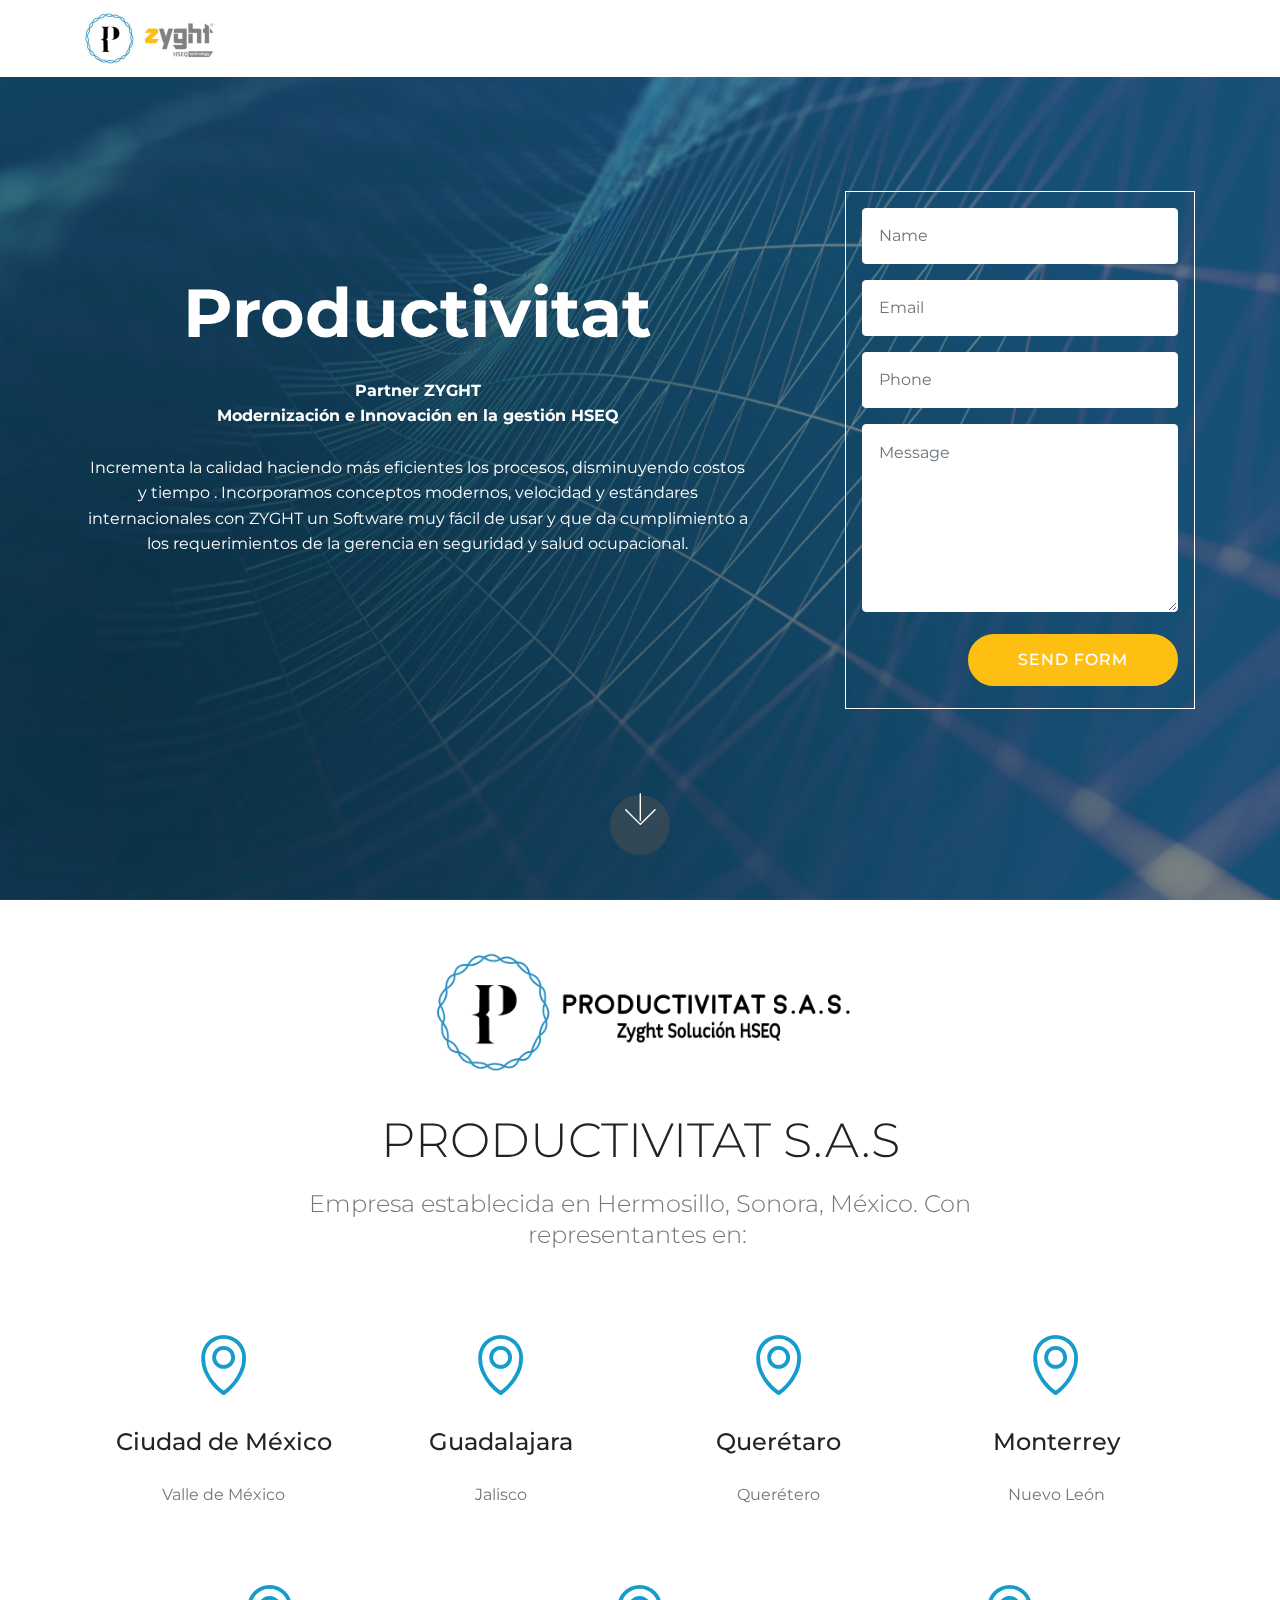
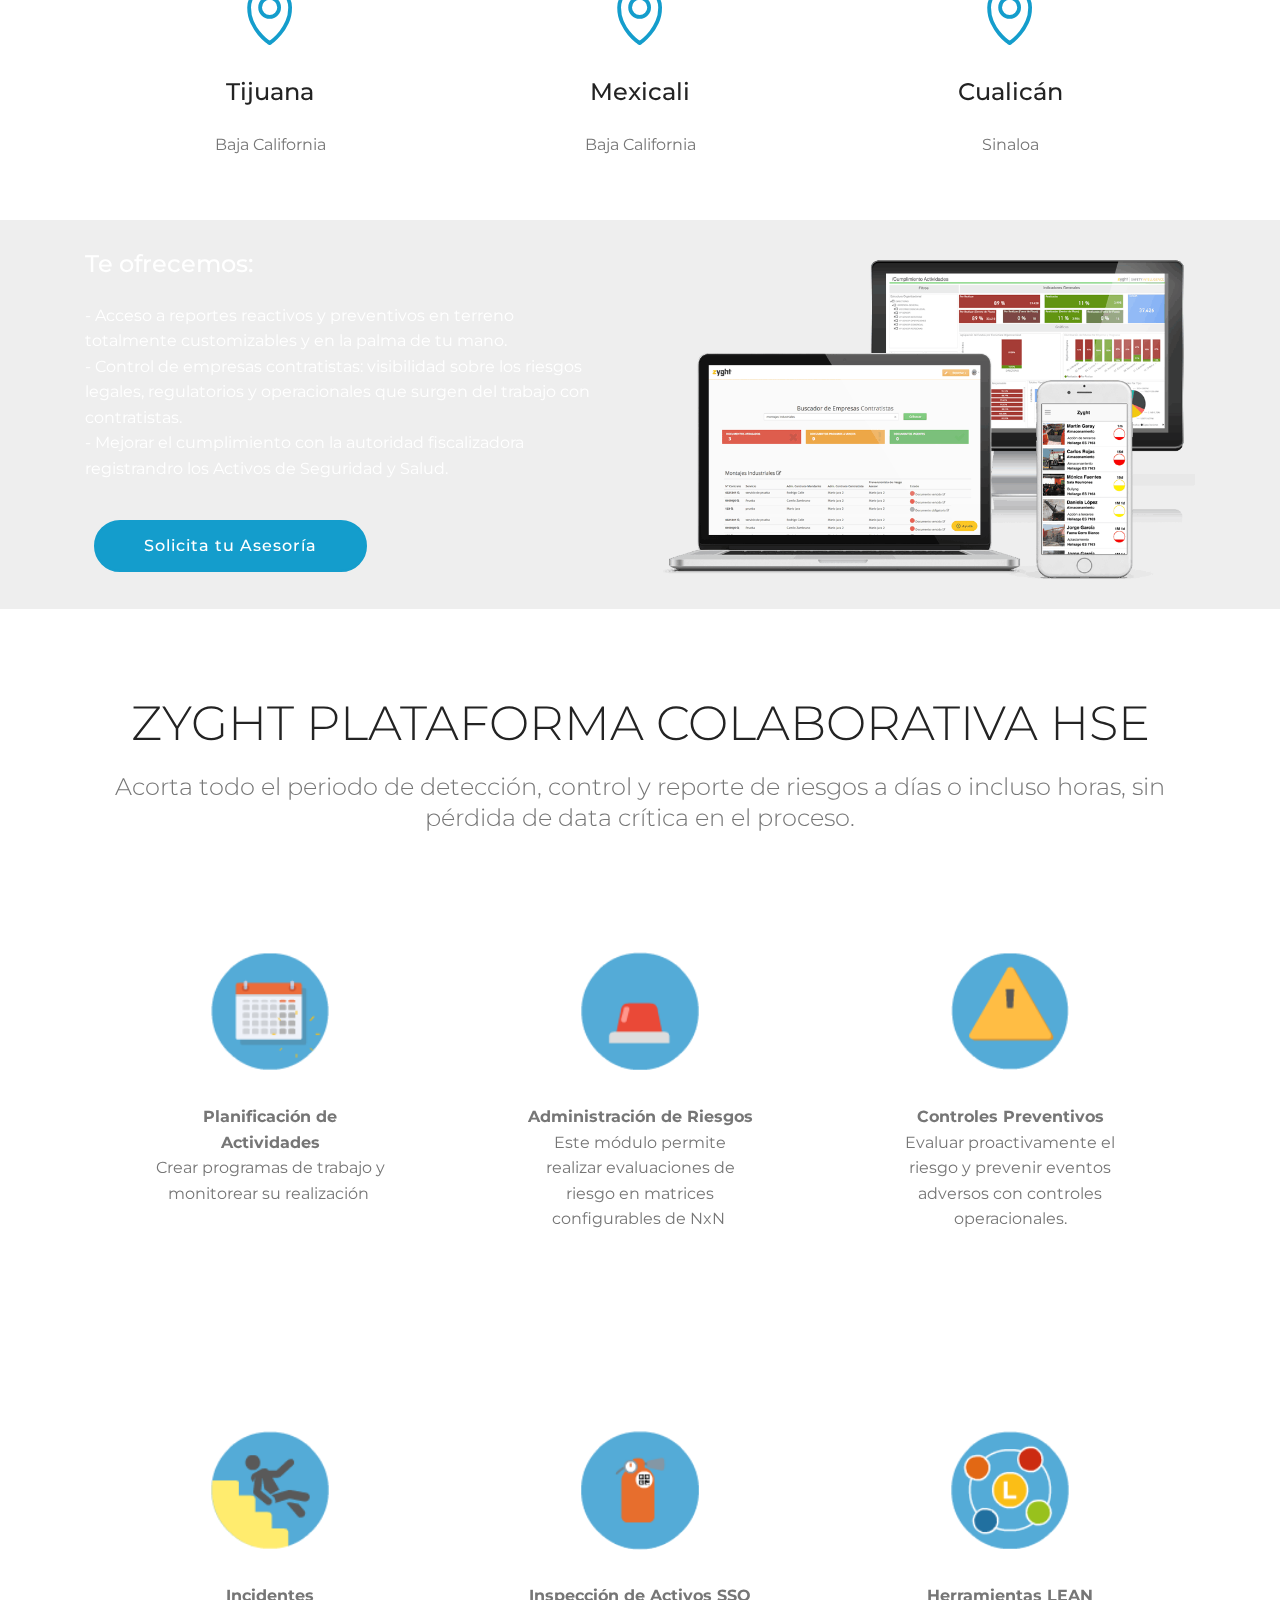
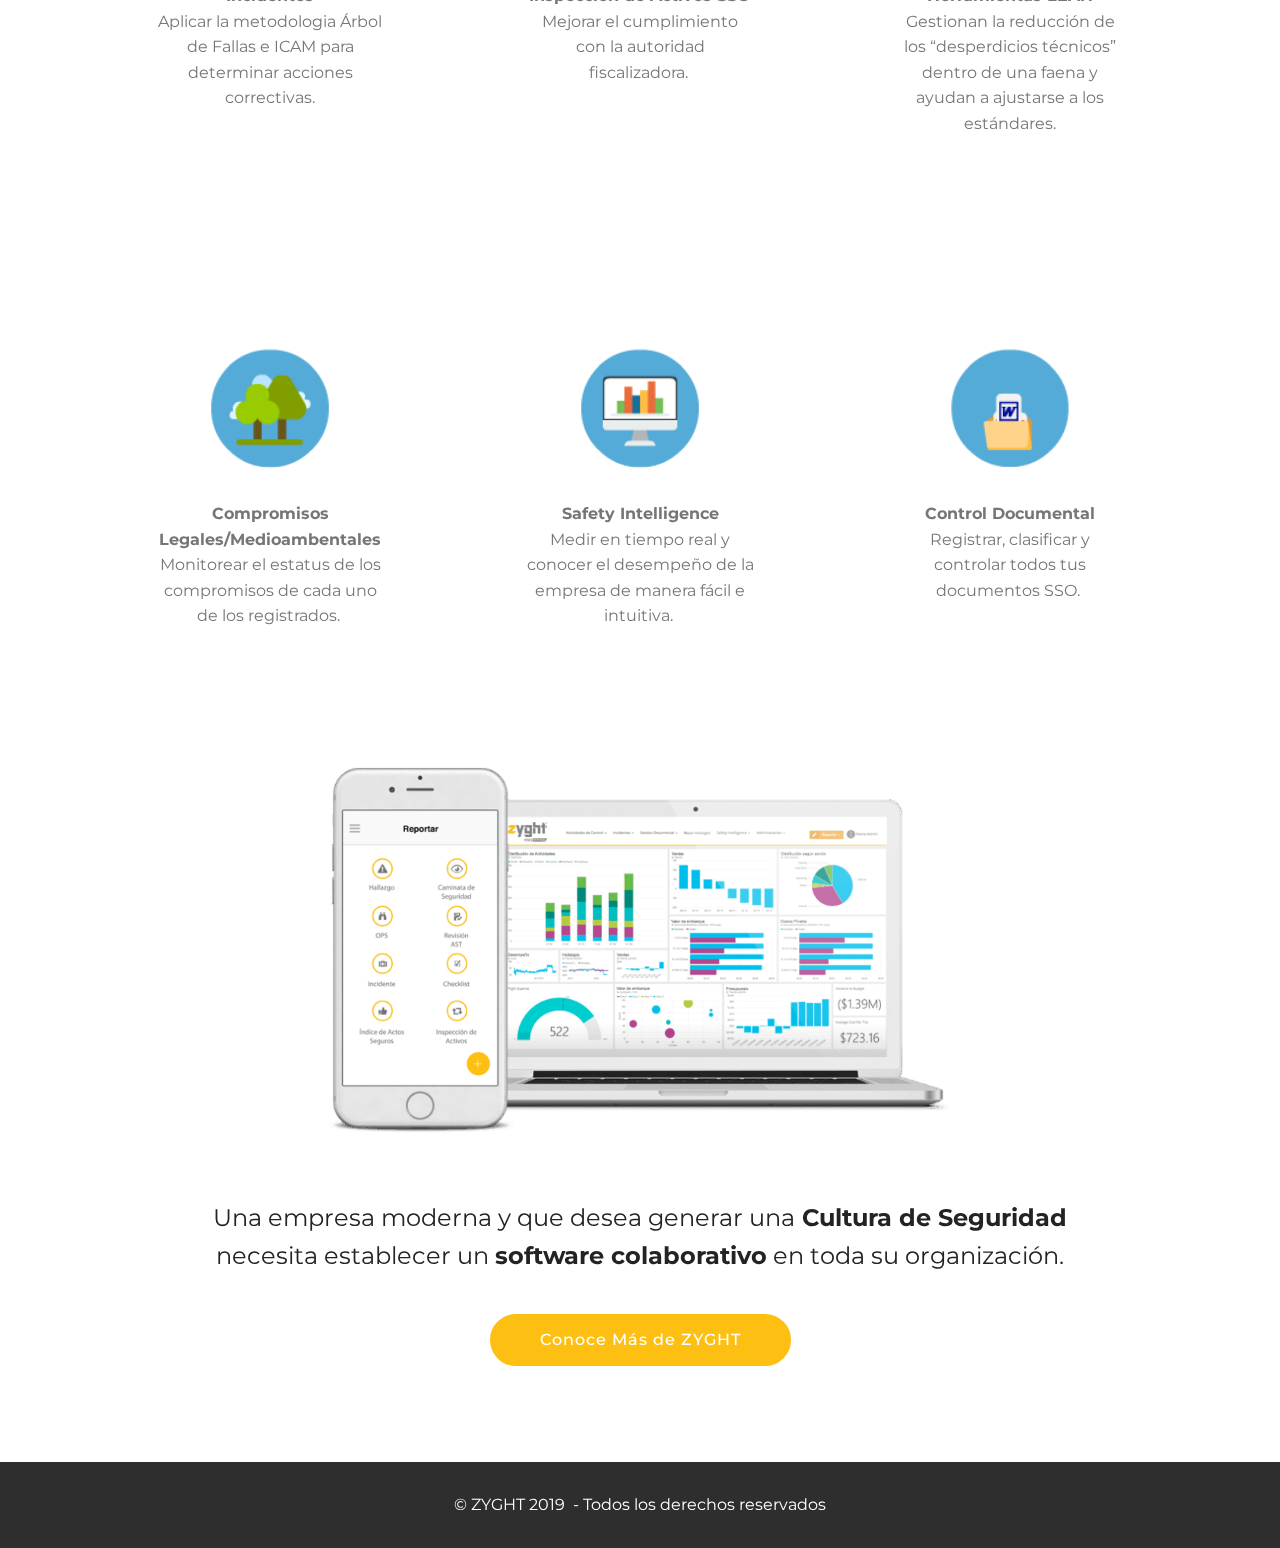
==== commit a10309be: "create github pages" ====
--- a/index.html
+++ b/index.html
@@ -6,16 +6,16 @@
   <meta http-equiv="X-UA-Compatible" content="IE=edge">
   <meta name="generator" content="Mobirise v4.10.4, mobirise.com">
   <meta name="viewport" content="width=device-width, initial-scale=1, minimum-scale=1">
-  <link rel="shortcut icon" href="assets/images/icono-pagina-128x128.png" type="image/x-icon">
+  <link rel="shortcut icon" href="assets/images/favicon-50x50.png" type="image/x-icon">
   <meta name="description" content="">
   
-  <title>Home</title>
+  <title>Landing Productivitat</title>
+  <link rel="stylesheet" href="assets/web/assets/mobirise-icons-bold/mobirise-icons-bold.css">
   <link rel="stylesheet" href="assets/web/assets/mobirise-icons/mobirise-icons.css">
   <link rel="stylesheet" href="assets/tether/tether.min.css">
   <link rel="stylesheet" href="assets/bootstrap/css/bootstrap.min.css">
   <link rel="stylesheet" href="assets/bootstrap/css/bootstrap-grid.min.css">
   <link rel="stylesheet" href="assets/bootstrap/css/bootstrap-reboot.min.css">
-  <link rel="stylesheet" href="assets/socicon/css/styles.css">
   <link rel="stylesheet" href="assets/dropdown/css/style.css">
   <link rel="stylesheet" href="assets/theme/css/style.css">
   <link rel="stylesheet" href="assets/mobirise/css/mbr-additional.css" type="text/css">
@@ -24,7 +24,7 @@
   
 </head>
 <body>
-  <section class="menu cid-qTkzRZLJNu" once="menu" id="menu1-0">
+  <section class="menu cid-rwYgE3qoD0" once="menu" id="menu2-5">
 
     
 
@@ -40,61 +40,64 @@
         <div class="menu-logo">
             <div class="navbar-brand">
                 <span class="navbar-logo">
-                    <a href="https://mobirise.com">
-                         <img src="assets/images/logo2.png" alt="Mobirise" style="height: 3.8rem;">
+                    <a href="http://www.zyght.com">
+                        <img src="assets/images/logo2-274x122.jpg" alt="Mobirise" title="" style="height: 3.8rem;">
                     </a>
                 </span>
-                <span class="navbar-caption-wrap">
-                    <a class="navbar-caption text-white display-4" href="https://mobirise.com">
-                        MOBIRISE
-                    </a>
-                </span>
+                
             </div>
         </div>
         <div class="collapse navbar-collapse" id="navbarSupportedContent">
-            <ul class="navbar-nav nav-dropdown" data-app-modern-menu="true">
-                <li class="nav-item">
-                    <a class="nav-link link text-white display-4" href="https://mobirise.com">
-                        <span class="mbri-home mbr-iconfont mbr-iconfont-btn"></span>
-                        Services
-                    </a>
-                </li>
-                <li class="nav-item">
-                    <a class="nav-link link text-white display-4" href="https://mobirise.com">
-                        <span class="mbri-search mbr-iconfont mbr-iconfont-btn"></span>
-                        About Us
-                    </a>
-                </li>
-            </ul>
-            <div class="navbar-buttons mbr-section-btn">
-                <a class="btn btn-sm btn-primary display-4" href="https://mobirise.com">
-                    <span class="mbri-save mbr-iconfont mbr-iconfont-btn "></span>
-                    Try It Now!
-                </a>
-            </div>
+            
+            
         </div>
     </nav>
 </section>
 
-<section class="engine"><a href="https://mobirise.info/w">free html5 templates</a></section><section class="cid-qTkA127IK8 mbr-fullscreen mbr-parallax-background" id="header2-1">
-
-    
-
-    
-
-    <div class="container align-center">
-        <div class="row justify-content-md-center">
-            <div class="mbr-white col-md-10">
-                <h1 class="mbr-section-title mbr-bold pb-3 mbr-fonts-style display-1">
-                    FULL SCREEN INTRO
-                </h1>
-                
-                <p class="mbr-text pb-3 mbr-fonts-style display-5">
-                    Click any text to edit or style it. Select text to insert a link. Click blue "Gear" icon in the top right corner to hide/show buttons, text, title and change the block background. Click red "+" in the bottom right corner to add a new block. Use the top left menu to create new pages, sites and add themes.
-                </p>
-                <div class="mbr-section-btn">
-                    <a class="btn btn-md btn-secondary display-4" href="https://mobirise.com">LEARN MORE</a>
-                    <a class="btn btn-md btn-white-outline display-4" href="https://mobirise.com">LIVE DEMO</a>
+<section class="engine"><a href="https://mobirise.info/s">bootstrap theme</a></section><section class="header15 cid-rwI2JV2wHJ mbr-fullscreen mbr-parallax-background" id="header15-4">
+
+    
+
+    <div class="mbr-overlay" style="opacity: 0.5; background-color: rgb(7, 59, 76);"></div>
+
+    <div class="container align-right">
+        <div class="row">
+            <div class="mbr-white col-lg-8 col-md-7 content-container">
+                <h1 class="mbr-section-title mbr-bold pb-3 mbr-fonts-style display-1"><br>Productivitat</h1>
+                <p class="mbr-text pb-3 mbr-fonts-style display-7"><strong>Partner ZYGHT
+<br>Modernización e Innovación en la gestión HSEQ</strong>
+<br>
+<br>Incrementa la calidad haciendo más eficientes los procesos, disminuyendo costos y tiempo . Incorporamos conceptos modernos, velocidad y estándares internacionales con ZYGHT un Software muy fácil de usar y que da cumplimiento a los requerimientos de la gerencia en seguridad y salud ocupacional.<br><br></p>
+            </div>
+            <div class="col-lg-4 col-md-5">
+                <div class="form-container">
+                    <div class="media-container-column" data-form-type="formoid">
+                        <!---Formbuilder Form--->
+                        <form action="https://mobirise.com/" method="POST" class="mbr-form form-with-styler" data-form-title="Mobirise Form"><input type="hidden" name="email" data-form-email="true" value="seTSKvMDbkIkrSdpx6HV3Y3Xg6PM3dfdjjAZgOAoWZWqFGWyBrnV1Z4ic9yl/QWguD4ljVgVEkUeZAKMkFJej75ITIaoWP6pmEjnHe0U1KUKXhu+kofvNQ7TVj/Qr6/h">
+                            <div class="row">
+                                <div hidden="hidden" data-form-alert="" class="alert alert-success col-12">Thanks for filling out the form!</div>
+                                <div hidden="hidden" data-form-alert-danger="" class="alert alert-danger col-12">
+                                </div>
+                            </div>
+                            <div class="dragArea row">
+                                <div class="col-md-12 form-group " data-for="name">
+                                    <input type="text" name="name" placeholder="Name" data-form-field="Name" required="required" class="form-control px-3 display-7" id="name-header15-4">
+                                </div>
+                                <div class="col-md-12 form-group " data-for="email">
+                                    <input type="email" name="email" placeholder="Email" data-form-field="Email" required="required" class="form-control px-3 display-7" id="email-header15-4">
+                                </div>
+                                <div data-for="phone" class="col-md-12 form-group ">
+                                    <input type="tel" name="phone" placeholder="Phone" data-form-field="Phone" class="form-control px-3 display-7" id="phone-header15-4">
+                                </div>
+                                <div data-for="message" class="col-md-12 form-group ">
+                                    <textarea name="message" placeholder="Message" data-form-field="Message" class="form-control px-3 display-7" id="message-header15-4"></textarea>
+                                </div>
+                                <div class="col-md-12 input-group-btn">
+                                    <button type="submit" class="btn btn-secondary btn-form display-4">SEND FORM</button>
+                                </div>
+                            </div>
+                        </form><!---Formbuilder Form--->
+                    </div>
                 </div>
             </div>
         </div>
@@ -106,97 +109,395 @@
     </div>
 </section>
 
-<section class="cid-qTkAaeaxX5" id="footer1-2">
-
-    
-
-    
-
-    <div class="container">
-        <div class="media-container-row content text-white">
-            <div class="col-12 col-md-3">
-                <div class="media-wrap">
-                    <a href="https://mobirise.com/">
-                        <img src="assets/images/logo2.png" alt="Mobirise">
-                    </a>
-                </div>
-            </div>
-            <div class="col-12 col-md-3 mbr-fonts-style display-7">
-                <h5 class="pb-3">
-                    Address
-                </h5>
-                <p class="mbr-text">
-                    1234 Street Name
-                    <br>City, AA 99999
+<section class="cid-rwYS1KmIvZ" id="image1-g">
+
+    
+
+    <figure class="mbr-figure container">
+        <div class="image-block" style="width: 40%;">
+            <img src="assets/images/logo-dos-productivitat-1080x1080.png" width="1400" alt="Mobirise" title="">
+            
+        </div>
+    </figure>
+</section>
+
+<section class="mbr-section content4 cid-rwI2j7kkGA" id="content4-2">
+
+    
+
+    <div class="container">
+        <div class="media-container-row">
+            <div class="title col-12 col-md-8">
+                <h2 class="align-center pb-3 mbr-fonts-style display-2">PRODUCTIVITAT S.A.S</h2>
+                <h3 class="mbr-section-subtitle align-center mbr-light mbr-fonts-style display-5">Empresa establecida en Hermosillo, Sonora, México. Con representantes en:&nbsp;</h3>
+                
+            </div>
+        </div>
+    </div>
+</section>
+
+<section class="features1 cid-rwI2AKZ8EL" id="features1-3">
+    
+    
+
+    
+    <div class="container">
+        <div class="media-container-row">
+
+            <div class="card p-3 col-12 col-md-6 col-lg-3">
+                <div class="card-img pb-3">
+                    <span class="mbr-iconfont mbrib-pin" style="font-size: 60px;"></span>
+                </div>
+                <div class="card-box">
+                    <h4 class="card-title py-3 mbr-fonts-style display-5">
+                        Ciudad de México</h4>
+                    <p class="mbr-text mbr-fonts-style display-7">
+                        Valle de México</p>
+                </div>
+            </div>
+
+            <div class="card p-3 col-12 col-md-6 col-lg-3">
+                <div class="card-img pb-3">
+                    <span class="mbr-iconfont mbrib-pin" style="font-size: 60px;"></span>
+                </div>
+                <div class="card-box">
+                    <h4 class="card-title py-3 mbr-fonts-style display-5">
+                        Guadalajara</h4>
+                    <p class="mbr-text mbr-fonts-style display-7">Jalisco</p>
+                </div>
+            </div>
+
+            <div class="card p-3 col-12 col-md-6 col-lg-3">
+                <div class="card-img pb-3">
+                    <span class="mbr-iconfont mbrib-pin" style="font-size: 60px;"></span>
+                </div>
+                <div class="card-box">
+                    <h4 class="card-title py-3 mbr-fonts-style display-5">
+                        Querétaro</h4>
+                    <p class="mbr-text mbr-fonts-style display-7">
+                        Querétero</p>
+                </div>
+            </div>
+
+            <div class="card p-3 col-12 col-md-6 col-lg-3">
+                <div class="card-img pb-3">
+                    <span class="mbr-iconfont mbrib-pin" style="font-size: 60px;"></span>
+                </div>
+                <div class="card-box">
+                    <h4 class="card-title py-3 mbr-fonts-style display-5">
+                        Monterrey</h4>
+                    <p class="mbr-text mbr-fonts-style display-7">
+                       Nuevo León</p>
+                </div>
+            </div>
+
+        </div>
+
+    </div>
+
+</section>
+
+<section class="features1 cid-rwYkZ7tx8P" id="features1-7">
+    
+    
+
+    
+    <div class="container">
+        <div class="media-container-row">
+
+            <div class="card p-3 col-12 col-md-6 col-lg-4">
+                <div class="card-img pb-3">
+                    <span class="mbr-iconfont mbrib-pin" style="font-size: 60px;"></span>
+                </div>
+                <div class="card-box">
+                    <h4 class="card-title py-3 mbr-fonts-style display-5">
+                        Tijuana</h4>
+                    <p class="mbr-text mbr-fonts-style display-7">Baja California</p>
+                </div>
+            </div>
+
+            <div class="card p-3 col-12 col-md-6 col-lg-4">
+                <div class="card-img pb-3">
+                    <span class="mbr-iconfont mbrib-pin" style="font-size: 60px;"></span>
+                </div>
+                <div class="card-box">
+                    <h4 class="card-title py-3 mbr-fonts-style display-5">
+                        Mexicali</h4>
+                    <p class="mbr-text mbr-fonts-style display-7">
+                        Baja California</p>
+                </div>
+            </div>
+
+            <div class="card p-3 col-12 col-md-6 col-lg-4">
+                <div class="card-img pb-3">
+                    <span class="mbr-iconfont mbrib-pin" style="font-size: 60px;"></span>
+                </div>
+                <div class="card-box">
+                    <h4 class="card-title py-3 mbr-fonts-style display-5">
+                        Cualicán</h4>
+                    <p class="mbr-text mbr-fonts-style display-7">
+                        Sinaloa</p>
+                </div>
+            </div>
+
+            
+
+        </div>
+
+    </div>
+
+</section>
+
+<section class="header3 cid-rwYmvDVSdt mbr-parallax-background" id="header3-9">
+
+    
+
+    
+
+    <div class="container">
+        <div class="media-container-row">
+            <div class="mbr-figure" style="width: 110%;">
+                <img src="assets/images/imagen4-886x546.png" alt="Mobirise" title="">
+            </div>
+
+            <div class="media-content">
+                <h1 class="mbr-section-title mbr-white pb-3 mbr-fonts-style display-5">Te ofrecemos:</h1>
+                
+                <div class="mbr-section-text mbr-white pb-3 ">
+                    <p class="mbr-text mbr-fonts-style display-7">- Acceso a reportes reactivos y preventivos en terreno totalmente customizables y en la palma de tu mano.
+<br>- Control de empresas contratistas: visibilidad sobre los riesgos legales, regulatorios y operacionales que surgen del trabajo con contratistas.
+<br>- Mejorar el cumplimiento con la autoridad fiscalizadora registrandro los Activos de Seguridad y Salud.</p>
+                </div>
+                <div class="mbr-section-btn"><a class="btn btn-md btn-primary display-4" href="http://www.zyght.com/productivitat">Solicita tu Asesoría</a></div>
+            </div>
+        </div>
+    </div>
+
+</section>
+
+<section class="testimonials1 cid-rwYSHxmfcv" id="testimonials1-h">
+
+    
+
+    
+    <div class="container">
+        <div class="media-container-row">
+            <div class="title col-12 align-center">
+                <h2 class="pb-3 mbr-fonts-style display-2">ZYGHT PLATAFORMA COLABORATIVA HSE</h2>
+                <h3 class="mbr-section-subtitle mbr-light pb-3 mbr-fonts-style display-5">Acorta todo el periodo de detección, control y reporte de riesgos a días o incluso horas, sin pérdida de data crítica en el proceso.</h3>
+            </div>
+        </div>
+    </div>
+
+    <div class="container pt-3 mt-2">
+        <div class="media-container-row">
+            <div class="mbr-testimonial p-3 align-center col-12 col-md-6 col-lg-4">
+                <div class="panel-item p-3">
+                    <div class="card-block">
+                        <div class="testimonial-photo">
+                            <img src="assets/images/planificacion-actividades.gif" alt="" title="">
+                        </div>
+                        <p class="mbr-text mbr-fonts-style display-7"><strong>Planificación de Actividades</strong><br>Crear programas de trabajo y monitorear su realización&nbsp;<br></p>
+                    </div>
+                    <div class="card-footer">
+                        
+                        
+                    </div>
+                </div>
+            </div>
+
+            <div class="mbr-testimonial p-3 align-center col-12 col-md-6 col-lg-4">
+                <div class="panel-item p-3">
+                    <div class="card-block">
+                        <div class="testimonial-photo">
+                            <img src="assets/images/admi-riesgos.gif" alt="" title="">
+                        </div>
+                        <p class="mbr-text mbr-fonts-style display-7"><strong>Administración de Riesgos</strong><br>Este módulo permite realizar evaluaciones de riesgo en matrices configurables de NxN&nbsp;<br>&nbsp;<br></p>
+                    </div>
+                    <div class="card-footer">
+                        
+                        
+                    </div>
+                </div>
+            </div>
+
+            <div class="mbr-testimonial p-3 align-center col-12 col-md-6 col-lg-4">
+                <div class="panel-item p-3">
+                    <div class="card-block">
+                        <div class="testimonial-photo">
+                            <img src="assets/images/controles-preventivos.gif" alt="" title="">
+                        </div>
+                        <p class="mbr-text mbr-fonts-style display-7"><strong>Controles Preventivos</strong>
+<br>Evaluar proactivamente el riesgo y prevenir eventos adversos con controles operacionales.<br></p>
+                    </div>
+                    <div class="card-footer">
+                        
+                        
+                    </div>
+                </div>
+            </div>
+
+            <div class="mbr-testimonial p-3 align-center col-12 col-md-6 col-lg-4">
+                <div class="panel-item p-3">
+                    <div class="card-block">
+                        <div class="testimonial-photo">
+                            <img src="assets/images/incidentes.gif" alt="" title="">
+                        </div>
+                        <p class="mbr-text mbr-fonts-style display-7"><strong>Incidentes</strong><br>Aplicar la metodologia Árbol de Fallas e ICAM para determinar acciones correctivas.<br></p>
+                    </div>
+                    <div class="card-footer">
+                        
+                        
+                    </div>
+                </div>
+            </div>
+
+            <div class="mbr-testimonial p-3 align-center col-12 col-md-6 col-lg-4">
+                <div class="panel-item p-3">
+                    <div class="card-block">
+                        <div class="testimonial-photo">
+                            <img src="assets/images/inspeccion-activos.gif" alt="" title="">
+                        </div>
+                        <p class="mbr-text mbr-fonts-style display-7"><strong>Inspección de Activos SSO</strong><br>Mejorar el cumplimiento con la autoridad fiscalizadora.&nbsp;<br></p>
+                    </div>
+                    <div class="card-footer">
+                        
+                        
+                    </div>
+                </div>
+            </div>
+
+            <div class="mbr-testimonial p-3 align-center col-12 col-md-6 col-lg-4">
+                <div class="panel-item p-3">
+                    <div class="card-block">
+                        <div class="testimonial-photo">
+                            <img src="assets/images/herramientas-lean.gif" alt="" title="">
+                        </div>
+                        <p class="mbr-text mbr-fonts-style display-7"><strong>Herramientas LEAN</strong><br>Gestionan la reducción de los “desperdicios técnicos” dentro de una faena y  ayudan a ajustarse a los estándares. <br></p></div>
+                    <div class="card-footer">
+                        
+                        
+                    </div>
+                </div>
+            </div>
+        </div>
+    </div>   
+</section>
+
+<section class="testimonials1 cid-rwYTqm29tN" id="testimonials1-i">
+
+    
+
+    
+    <div class="container">
+        <div class="media-container-row">
+            <div class="title col-12 align-center">
+                
+                
+            </div>
+        </div>
+    </div>
+
+    <div class="container pt-3 mt-2">
+        <div class="media-container-row">
+            <div class="mbr-testimonial p-3 align-center col-12 col-md-6 col-lg-4">
+                <div class="panel-item p-3">
+                    <div class="card-block">
+                        <div class="testimonial-photo">
+                            <img src="assets/images/compromisos-legales.gif" alt="" title="">
+                        </div>
+                        <p class="mbr-text mbr-fonts-style display-7"><strong>Compromisos Legales/Medioambentales</strong><br>Monitorear el estatus de los compromisos de cada uno de los registrados.&nbsp;<br></p>
+                    </div>
+                    <div class="card-footer">
+                        
+                        
+                    </div>
+                </div>
+            </div>
+
+            <div class="mbr-testimonial p-3 align-center col-12 col-md-6 col-lg-4">
+                <div class="panel-item p-3">
+                    <div class="card-block">
+                        <div class="testimonial-photo">
+                            <img src="assets/images/safety-intelligence.gif" alt="" title="">
+                        </div>
+                        <p class="mbr-text mbr-fonts-style display-7"><strong>Safety Intelligence</strong><br>Medir en tiempo real y conocer el desempeño de la empresa de manera fácil e intuitiva.&nbsp;<br></p>
+                    </div>
+                    <div class="card-footer">
+                        
+                        
+                    </div>
+                </div>
+            </div>
+
+            <div class="mbr-testimonial p-3 align-center col-12 col-md-6 col-lg-4">
+                <div class="panel-item p-3">
+                    <div class="card-block">
+                        <div class="testimonial-photo">
+                            <img src="assets/images/control-documental.gif" alt="" title="">
+                        </div>
+                        <p class="mbr-text mbr-fonts-style display-7"><strong>Control Documental</strong><br>Registrar, clasificar y controlar todos tus documentos SSO.&nbsp;<br></p>
+                    </div>
+                    <div class="card-footer">
+                        
+                        
+                    </div>
+                </div>
+            </div>
+
+            
+
+            
+
+            
+        </div>
+    </div>   
+</section>
+
+<section class="cid-rwYTZqTFTn" id="image1-k">
+
+    
+
+    <figure class="mbr-figure container">
+        <div class="image-block" style="width: 56%;">
+            <img src="assets/images/imagen3-818x497.png" width="1400" alt="Mobirise" title="">
+            
+        </div>
+    </figure>
+</section>
+
+<section class="header1 cid-rwYWzxpWgJ" id="header16-l">
+
+    
+
+    
+
+    <div class="container">
+        <div class="row justify-content-md-center">
+            <div class="col-md-10 align-center">
+                
+                
+                <p class="mbr-text pb-3 mbr-fonts-style display-5">
+                    Una empresa moderna y que desea generar una<strong> Cultura de Seguridad </strong>necesita establecer un <strong>software colaborativo</strong> en toda su organización.
                 </p>
-            </div>
-            <div class="col-12 col-md-3 mbr-fonts-style display-7">
-                <h5 class="pb-3">
-                    Contacts
-                </h5>
-                <p class="mbr-text">
-                    Email: support@mobirise.com
-                    <br>Phone: +1 (0) 000 0000 001
-                    <br>Fax: +1 (0) 000 0000 002
-                </p>
-            </div>
-            <div class="col-12 col-md-3 mbr-fonts-style display-7">
-                <h5 class="pb-3">
-                    Links
-                </h5>
-                <p class="mbr-text">
-                    <a class="text-primary" href="https://mobirise.com/">Website builder</a>
-                    <br><a class="text-primary" href="https://mobirise.com/mobirise-free-win.zip">Download for Windows</a>
-                    <br><a class="text-primary" href="https://mobirise.com/mobirise-free-mac.zip">Download for Mac</a>
-                </p>
-            </div>
-        </div>
-        <div class="footer-lower">
-            <div class="media-container-row">
-                <div class="col-sm-12">
-                    <hr>
-                </div>
-            </div>
-            <div class="media-container-row mbr-white">
-                <div class="col-sm-6 copyright">
-                    <p class="mbr-text mbr-fonts-style display-7">
-                        © Copyright 2017 Mobirise - All Rights Reserved
-                    </p>
-                </div>
-                <div class="col-md-6">
-                    <div class="social-list align-right">
-                        <div class="soc-item">
-                            <a href="https://twitter.com/mobirise" target="_blank">
-                                <span class="socicon-twitter socicon mbr-iconfont mbr-iconfont-social"></span>
-                            </a>
-                        </div>
-                        <div class="soc-item">
-                            <a href="https://www.facebook.com/pages/Mobirise/1616226671953247" target="_blank">
-                                <span class="socicon-facebook socicon mbr-iconfont mbr-iconfont-social"></span>
-                            </a>
-                        </div>
-                        <div class="soc-item">
-                            <a href="https://www.youtube.com/c/mobirise" target="_blank">
-                                <span class="socicon-youtube socicon mbr-iconfont mbr-iconfont-social"></span>
-                            </a>
-                        </div>
-                        <div class="soc-item">
-                            <a href="https://instagram.com/mobirise" target="_blank">
-                                <span class="socicon-instagram socicon mbr-iconfont mbr-iconfont-social"></span>
-                            </a>
-                        </div>
-                        <div class="soc-item">
-                            <a href="https://plus.google.com/u/0/+Mobirise" target="_blank">
-                                <span class="socicon-googleplus socicon mbr-iconfont mbr-iconfont-social"></span>
-                            </a>
-                        </div>
-                        <div class="soc-item">
-                            <a href="https://www.behance.net/Mobirise" target="_blank">
-                                <span class="socicon-behance socicon mbr-iconfont mbr-iconfont-social"></span>
-                            </a>
-                        </div>
-                    </div>
-                </div>
+                <div class="mbr-section-btn"><a class="btn btn-md btn-secondary display-4" href="http://www.zyght.com" target="_blank">Conoce Más de ZYGHT</a></div>
+            </div>
+        </div>
+    </div>
+
+</section>
+
+<section once="footers" class="cid-rwYTMEDAH6" id="footer6-j">
+
+    
+
+    
+
+    <div class="container">
+        <div class="media-container-row align-center mbr-white">
+            <div class="col-12">
+                <p class="mbr-text mb-0 mbr-fonts-style display-7">
+                    © ZYGHT 2019 &nbsp;- Todos los derechos reservados</p>
             </div>
         </div>
     </div>
@@ -213,6 +514,7 @@
   <script src="assets/parallax/jarallax.min.js"></script>
   <script src="assets/smoothscroll/smooth-scroll.js"></script>
   <script src="assets/theme/js/script.js"></script>
+  <script src="assets/formoid/formoid.min.js"></script>
   
   
 </body>
--- a/assets/web/assets/mobirise-icons-bold/mobirise-icons-bold.css
+++ b/assets/web/assets/mobirise-icons-bold/mobirise-icons-bold.css
@@ -0,0 +1,476 @@
+@font-face {
+  font-family: 'mobirise-icons-bold';
+  src:  url('mobirise-icons-bold.eot?m1l4yr');
+  src:  url('mobirise-icons-bold.eot?m1l4yr#iefix') format('embedded-opentype'),
+    url('mobirise-icons-bold.ttf?m1l4yr') format('truetype'),
+    url('mobirise-icons-bold.woff?m1l4yr') format('woff'),
+    url('mobirise-icons-bold.svg?m1l4yr#mobirise-icons-bold') format('svg');
+  font-weight: normal;
+  font-style: normal;
+}
+
+[class^="mbrib-"], [class*="mbrib-"] {
+  /* use !important to prevent issues with browser extensions that change fonts */
+  font-family: 'mobirise-icons-bold' !important;
+  speak: none;
+  font-style: normal;
+  font-weight: normal;
+  font-variant: normal;
+  text-transform: none;
+  line-height: 1;
+
+  /* Better Font Rendering =========== */
+  -webkit-font-smoothing: antialiased;
+  -moz-osx-font-smoothing: grayscale;
+}
+
+.mbrib-add-submenu:before {
+  content: "\e900";
+}
+.mbrib-alert:before {
+  content: "\e901";
+}
+.mbrib-align-center:before {
+  content: "\e902";
+}
+.mbrib-align-justify:before {
+  content: "\e903";
+}
+.mbrib-align-left:before {
+  content: "\e904";
+}
+.mbrib-align-right:before {
+  content: "\e905";
+}
+.mbrib-android:before {
+  content: "\e906";
+}
+.mbrib-apple:before {
+  content: "\e907";
+}
+.mbrib-arrow-down:before {
+  content: "\e908";
+}
+.mbrib-arrow-next:before {
+  content: "\e909";
+}
+.mbrib-arrow-prev:before {
+  content: "\e90a";
+}
+.mbrib-arrow-up:before {
+  content: "\e90b";
+}
+.mbrib-bold:before {
+  content: "\e90c";
+}
+.mbrib-bookmark:before {
+  content: "\e90d";
+}
+.mbrib-bootstrap:before {
+  content: "\e90e";
+}
+.mbrib-briefcase:before {
+  content: "\e90f";
+}
+.mbrib-browse:before {
+  content: "\e910";
+}
+.mbrib-bulleted-list:before {
+  content: "\e911";
+}
+.mbrib-calendar:before {
+  content: "\e912";
+}
+.mbrib-camera:before {
+  content: "\e913";
+}
+.mbrib-cart-add:before {
+  content: "\e914";
+}
+.mbrib-cart-full:before {
+  content: "\e915";
+}
+.mbrib-cash:before {
+  content: "\e916";
+}
+.mbrib-change-style:before {
+  content: "\e917";
+}
+.mbrib-chat:before {
+  content: "\e918";
+}
+.mbrib-clock:before {
+  content: "\e919";
+}
+.mbrib-close:before {
+  content: "\e91a";
+}
+.mbrib-cloud:before {
+  content: "\e91b";
+}
+.mbrib-code:before {
+  content: "\e91c";
+}
+.mbrib-contact-form:before {
+  content: "\e91d";
+}
+.mbrib-credit-card:before {
+  content: "\e91e";
+}
+.mbrib-cursor-click:before {
+  content: "\e91f";
+}
+.mbrib-cust-feedback:before {
+  content: "\e920";
+}
+.mbrib-database:before {
+  content: "\e921";
+}
+.mbrib-delivery:before {
+  content: "\e922";
+}
+.mbrib-desktop:before {
+  content: "\e923";
+}
+.mbrib-devices:before {
+  content: "\e924";
+}
+.mbrib-down:before {
+  content: "\e925";
+}
+.mbrib-download:before {
+  content: "\e926";
+}
+.mbrib-drag-n-drop:before {
+  content: "\e927";
+}
+.mbrib-drag-n-drop2:before {
+  content: "\e928";
+}
+.mbrib-edit:before {
+  content: "\e929";
+}
+.mbrib-edit2:before {
+  content: "\e92a";
+}
+.mbrib-error:before {
+  content: "\e92b";
+}
+.mbrib-extension:before {
+  content: "\e92c";
+}
+.mbrib-features:before {
+  content: "\e92d";
+}
+.mbrib-file:before {
+  content: "\e92e";
+}
+.mbrib-flag:before {
+  content: "\e92f";
+}
+.mbrib-folder:before {
+  content: "\e930";
+}
+.mbrib-gift:before {
+  content: "\e931";
+}
+.mbrib-github:before {
+  content: "\e932";
+}
+.mbrib-globe-2:before {
+  content: "\e933";
+}
+.mbrib-globe:before {
+  content: "\e934";
+}
+.mbrib-growing-chart:before {
+  content: "\e935";
+}
+.mbrib-hearth:before {
+  content: "\e936";
+}
+.mbrib-help:before {
+  content: "\e937";
+}
+.mbrib-home:before {
+  content: "\e938";
+}
+.mbrib-hot-cup:before {
+  content: "\e939";
+}
+.mbrib-idea:before {
+  content: "\e93a";
+}
+.mbrib-image-gallery:before {
+  content: "\e93b";
+}
+.mbrib-image-slider:before {
+  content: "\e93c";
+}
+.mbrib-info:before {
+  content: "\e93d";
+}
+.mbrib-italic:before {
+  content: "\e93e";
+}
+.mbrib-key:before {
+  content: "\e93f";
+}
+.mbrib-laptop:before {
+  content: "\e940";
+}
+.mbrib-layers:before {
+  content: "\e941";
+}
+.mbrib-left-right:before {
+  content: "\e942";
+}
+.mbrib-left:before {
+  content: "\e943";
+}
+.mbrib-letter:before {
+  content: "\e944";
+}
+.mbrib-like:before {
+  content: "\e945";
+}
+.mbrib-link:before {
+  content: "\e946";
+}
+.mbrib-lock:before {
+  content: "\e947";
+}
+.mbrib-login:before {
+  content: "\e948";
+}
+.mbrib-logout:before {
+  content: "\e949";
+}
+.mbrib-magic-stick:before {
+  content: "\e94a";
+}
+.mbrib-map-pin:before {
+  content: "\e94b";
+}
+.mbrib-menu:before {
+  content: "\e94c";
+}
+.mbrib-mobile:before {
+  content: "\e94d";
+}
+.mbrib-mobile2:before {
+  content: "\e94e";
+}
+.mbrib-mobirise:before {
+  content: "\e94f";
+}
+.mbrib-more-horizontal:before {
+  content: "\e950";
+}
+.mbrib-more-vertical:before {
+  content: "\e951";
+}
+.mbrib-music:before {
+  content: "\e952";
+}
+.mbrib-new-file:before {
+  content: "\e953";
+}
+.mbrib-numbered-list:before {
+  content: "\e954";
+}
+.mbrib-opened-folder:before {
+  content: "\e955";
+}
+.mbrib-pages:before {
+  content: "\e956";
+}
+.mbrib-paper-plane:before {
+  content: "\e957";
+}
+.mbrib-paperclip:before {
+  content: "\e958";
+}
+.mbrib-photo:before {
+  content: "\e959";
+}
+.mbrib-photos:before {
+  content: "\e95a";
+}
+.mbrib-pin:before {
+  content: "\e95b";
+}
+.mbrib-play:before {
+  content: "\e95c";
+}
+.mbrib-plus:before {
+  content: "\e95d";
+}
+.mbrib-preview:before {
+  content: "\e95e";
+}
+.mbrib-print:before {
+  content: "\e95f";
+}
+.mbrib-protect:before {
+  content: "\e960";
+}
+.mbrib-question:before {
+  content: "\e961";
+}
+.mbrib-quote-left:before {
+  content: "\e962";
+}
+.mbrib-quote-right:before {
+  content: "\e963";
+}
+.mbrib-redo:before {
+  content: "\e964";
+}
+.mbrib-refresh:before {
+  content: "\e965";
+}
+.mbrib-responsive:before {
+  content: "\e966";
+}
+.mbrib-right:before {
+  content: "\e967";
+}
+.mbrib-rocket:before {
+  content: "\e968";
+}
+.mbrib-sad-face:before {
+  content: "\e969";
+}
+.mbrib-sale:before {
+  content: "\e96a";
+}
+.mbrib-save:before {
+  content: "\e96b";
+}
+.mbrib-search:before {
+  content: "\e96c";
+}
+.mbrib-setting:before {
+  content: "\e96d";
+}
+.mbrib-setting2:before {
+  content: "\e96e";
+}
+.mbrib-setting3:before {
+  content: "\e96f";
+}
+.mbrib-share:before {
+  content: "\e970";
+}
+.mbrib-shopping-bag:before {
+  content: "\e971";
+}
+.mbrib-shopping-basket:before {
+  content: "\e972";
+}
+.mbrib-shopping-cart:before {
+  content: "\e973";
+}
+.mbrib-sites:before {
+  content: "\e974";
+}
+.mbrib-smile-face:before {
+  content: "\e975";
+}
+.mbrib-speed:before {
+  content: "\e976";
+}
+.mbrib-star:before {
+  content: "\e977";
+}
+.mbrib-success:before {
+  content: "\e978";
+}
+.mbrib-sun:before {
+  content: "\e979";
+}
+.mbrib-sun2:before {
+  content: "\e97a";
+}
+.mbrib-tablet-vertical:before {
+  content: "\e97b";
+}
+.mbrib-tablet:before {
+  content: "\e97c";
+}
+.mbrib-target:before {
+  content: "\e97d";
+}
+.mbrib-timer:before {
+  content: "\e97e";
+}
+.mbrib-to-ftp:before {
+  content: "\e97f";
+}
+.mbrib-to-local-drive:before {
+  content: "\e980";
+}
+.mbrib-touch-swipe:before {
+  content: "\e981";
+}
+.mbrib-touch:before {
+  content: "\e982";
+}
+.mbrib-trash:before {
+  content: "\e983";
+}
+.mbrib-underline:before {
+  content: "\e984";
+}
+.mbrib-undo:before {
+  content: "\e985";
+}
+.mbrib-unlink:before {
+  content: "\e986";
+}
+.mbrib-unlock:before {
+  content: "\e987";
+}
+.mbrib-up-down:before {
+  content: "\e988";
+}
+.mbrib-up:before {
+  content: "\e989";
+}
+.mbrib-update:before {
+  content: "\e98a";
+}
+.mbrib-upload:before {
+  content: "\e98b";
+}
+.mbrib-user:before {
+  content: "\e98c";
+}
+.mbrib-user2:before {
+  content: "\e98d";
+}
+.mbrib-users:before {
+  content: "\e98e";
+}
+.mbrib-video-play:before {
+  content: "\e98f";
+}
+.mbrib-video:before {
+  content: "\e990";
+}
+.mbrib-watch:before {
+  content: "\e991";
+}
+.mbrib-website-theme:before {
+  content: "\e992";
+}
+.mbrib-wifi:before {
+  content: "\e993";
+}
+.mbrib-windows:before {
+  content: "\e994";
+}
+.mbrib-zoom-out:before {
+  content: "\e995";
+}
--- a/assets/mobirise/css/mbr-additional.css
+++ b/assets/mobirise/css/mbr-additional.css
@@ -42,10 +42,10 @@
 }
 .display-5 {
   font-family: 'Montserrat', sans-serif;
-  font-size: 1.2rem;
+  font-size: 1.5rem;
 }
 .display-5 > .mbr-iconfont {
-  font-size: 1.92rem;
+  font-size: 2.4rem;
 }
 .display-7 {
   font-family: 'Montserrat', sans-serif;
@@ -76,9 +76,9 @@
     line-height: calc( 1.4 * (1rem + (1 - 1) * ((100vw - 20rem) / (48 - 20))));
   }
   .display-5 {
-    font-size: 0.96rem;
-    font-size: calc( 1.07rem + (1.2 - 1.07) * ((100vw - 20rem) / (48 - 20)));
-    line-height: calc( 1.4 * (1.07rem + (1.2 - 1.07) * ((100vw - 20rem) / (48 - 20))));
+    font-size: 1.2rem;
+    font-size: calc( 1.175rem + (1.5 - 1.175) * ((100vw - 20rem) / (48 - 20)));
+    line-height: calc( 1.4 * (1.175rem + (1.5 - 1.175) * ((100vw - 20rem) / (48 - 20))));
   }
 }
 /* Buttons */
@@ -132,10 +132,10 @@
   border-radius: 3px;
 }
 .bg-primary {
-  background-color: #fdbf12 !important;
+  background-color: #149dcc !important;
 }
 .bg-success {
-  background-color: #f7ed4a !important;
+  background-color: #149dcc !important;
 }
 .bg-info {
   background-color: #82786e !important;
@@ -148,8 +148,8 @@
 }
 .btn-primary,
 .btn-primary:active {
-  background-color: #fdbf12 !important;
-  border-color: #fdbf12 !important;
+  background-color: #149dcc !important;
+  border-color: #149dcc !important;
   color: #ffffff !important;
 }
 .btn-primary:hover,
@@ -157,19 +157,19 @@
 .btn-primary.focus,
 .btn-primary.active {
   color: #ffffff !important;
-  background-color: #c18e02 !important;
-  border-color: #c18e02 !important;
+  background-color: #0d6786 !important;
+  border-color: #0d6786 !important;
 }
 .btn-primary.disabled,
 .btn-primary:disabled {
   color: #ffffff !important;
-  background-color: #c18e02 !important;
-  border-color: #c18e02 !important;
+  background-color: #0d6786 !important;
+  border-color: #0d6786 !important;
 }
 .btn-secondary,
 .btn-secondary:active {
-  background-color: #ff3366 !important;
-  border-color: #ff3366 !important;
+  background-color: #fdbf12 !important;
+  border-color: #fdbf12 !important;
   color: #ffffff !important;
 }
 .btn-secondary:hover,
@@ -177,14 +177,14 @@
 .btn-secondary.focus,
 .btn-secondary.active {
   color: #ffffff !important;
-  background-color: #e50039 !important;
-  border-color: #e50039 !important;
+  background-color: #c18e02 !important;
+  border-color: #c18e02 !important;
 }
 .btn-secondary.disabled,
 .btn-secondary:disabled {
   color: #ffffff !important;
-  background-color: #e50039 !important;
-  border-color: #e50039 !important;
+  background-color: #c18e02 !important;
+  border-color: #c18e02 !important;
 }
 .btn-info,
 .btn-info:active {
@@ -208,23 +208,23 @@
 }
 .btn-success,
 .btn-success:active {
-  background-color: #f7ed4a !important;
-  border-color: #f7ed4a !important;
-  color: #3f3c03 !important;
+  background-color: #149dcc !important;
+  border-color: #149dcc !important;
+  color: #ffffff !important;
 }
 .btn-success:hover,
 .btn-success:focus,
 .btn-success.focus,
 .btn-success.active {
-  color: #3f3c03 !important;
-  background-color: #eadd0a !important;
-  border-color: #eadd0a !important;
+  color: #ffffff !important;
+  background-color: #0d6786 !important;
+  border-color: #0d6786 !important;
 }
 .btn-success.disabled,
 .btn-success:disabled {
-  color: #3f3c03 !important;
-  background-color: #eadd0a !important;
-  border-color: #eadd0a !important;
+  color: #ffffff !important;
+  background-color: #0d6786 !important;
+  border-color: #0d6786 !important;
 }
 .btn-warning,
 .btn-warning:active {
@@ -312,42 +312,42 @@
 .btn-primary-outline,
 .btn-primary-outline:active {
   background: none;
-  border-color: #a87c01;
-  color: #a87c01;
+  border-color: #0b566f;
+  color: #0b566f;
 }
 .btn-primary-outline:hover,
 .btn-primary-outline:focus,
 .btn-primary-outline.focus,
 .btn-primary-outline.active {
   color: #ffffff;
-  background-color: #fdbf12;
-  border-color: #fdbf12;
+  background-color: #149dcc;
+  border-color: #149dcc;
 }
 .btn-primary-outline.disabled,
 .btn-primary-outline:disabled {
   color: #ffffff !important;
-  background-color: #fdbf12 !important;
-  border-color: #fdbf12 !important;
+  background-color: #149dcc !important;
+  border-color: #149dcc !important;
 }
 .btn-secondary-outline,
 .btn-secondary-outline:active {
   background: none;
-  border-color: #cc0033;
-  color: #cc0033;
+  border-color: #a87c01;
+  color: #a87c01;
 }
 .btn-secondary-outline:hover,
 .btn-secondary-outline:focus,
 .btn-secondary-outline.focus,
 .btn-secondary-outline.active {
   color: #ffffff;
-  background-color: #ff3366;
-  border-color: #ff3366;
+  background-color: #fdbf12;
+  border-color: #fdbf12;
 }
 .btn-secondary-outline.disabled,
 .btn-secondary-outline:disabled {
   color: #ffffff !important;
-  background-color: #ff3366 !important;
-  border-color: #ff3366 !important;
+  background-color: #fdbf12 !important;
+  border-color: #fdbf12 !important;
 }
 .btn-info-outline,
 .btn-info-outline:active {
@@ -372,22 +372,22 @@
 .btn-success-outline,
 .btn-success-outline:active {
   background: none;
-  border-color: #d2c609;
-  color: #d2c609;
+  border-color: #0b566f;
+  color: #0b566f;
 }
 .btn-success-outline:hover,
 .btn-success-outline:focus,
 .btn-success-outline.focus,
 .btn-success-outline.active {
-  color: #3f3c03;
-  background-color: #f7ed4a;
-  border-color: #f7ed4a;
+  color: #ffffff;
+  background-color: #149dcc;
+  border-color: #149dcc;
 }
 .btn-success-outline.disabled,
 .btn-success-outline:disabled {
-  color: #3f3c03 !important;
-  background-color: #f7ed4a !important;
-  border-color: #f7ed4a !important;
+  color: #ffffff !important;
+  background-color: #149dcc !important;
+  border-color: #149dcc !important;
 }
 .btn-warning-outline,
 .btn-warning-outline:active {
@@ -464,13 +464,13 @@
   border-color: #ffffff;
 }
 .text-primary {
+  color: #149dcc !important;
+}
+.text-secondary {
   color: #fdbf12 !important;
 }
-.text-secondary {
-  color: #ff3366 !important;
-}
 .text-success {
-  color: #f7ed4a !important;
+  color: #149dcc !important;
 }
 .text-info {
   color: #82786e !important;
@@ -489,15 +489,15 @@
 }
 a.text-primary:hover,
 a.text-primary:focus {
-  color: #a87c01 !important;
+  color: #0b566f !important;
 }
 a.text-secondary:hover,
 a.text-secondary:focus {
-  color: #cc0033 !important;
+  color: #a87c01 !important;
 }
 a.text-success:hover,
 a.text-success:focus {
-  color: #d2c609 !important;
+  color: #0b566f !important;
 }
 a.text-info:hover,
 a.text-info:focus {
@@ -547,8 +547,8 @@
   border-radius: 100px !important;
 }
 .mbr-gallery-filter li.active .btn {
-  background-color: #fdbf12;
-  border-color: #fdbf12;
+  background-color: #149dcc;
+  border-color: #149dcc;
   color: #ffffff;
 }
 .mbr-gallery-filter li.active .btn:focus {
@@ -565,15 +565,15 @@
 }
 a,
 a:hover {
-  color: #fdbf12;
+  color: #149dcc;
 }
 .mbr-plan-header.bg-primary .mbr-plan-subtitle,
 .mbr-plan-header.bg-primary .mbr-plan-price-desc {
-  color: #fff6dc;
+  color: #b4e6f8;
 }
 .mbr-plan-header.bg-success .mbr-plan-subtitle,
 .mbr-plan-header.bg-success .mbr-plan-price-desc {
-  color: #ffffff;
+  color: #b4e6f8;
 }
 .mbr-plan-header.bg-info .mbr-plan-subtitle,
 .mbr-plan-header.bg-info .mbr-plan-price-desc {
@@ -690,7 +690,7 @@
   padding: 10px 0 10px 20px;
   font-size: 1.09rem;
   position: relative;
-  border-color: #fdbf12;
+  border-color: #149dcc;
   border-width: 3px;
 }
 ul,
@@ -779,7 +779,7 @@
   text-align: center;
   position: relative;
   border: 2px solid #c0a375;
-  border-color: #fdbf12;
+  border-color: #149dcc;
   color: #232323;
   cursor: pointer;
 }
@@ -790,7 +790,7 @@
 }
 .btn-social:hover {
   color: #fff;
-  background: #fdbf12;
+  background: #149dcc;
 }
 .btn-social + .btn {
   margin-left: .1rem;
@@ -798,11 +798,11 @@
 /* Footer */
 .mbr-footer-content li::before,
 .mbr-footer .mbr-contacts li::before {
-  background: #fdbf12;
+  background: #149dcc;
 }
 .mbr-footer-content li a:hover,
 .mbr-footer .mbr-contacts li a:hover {
-  color: #fdbf12;
+  color: #149dcc;
 }
 .footer3 input[type="email"],
 .footer4 input[type="email"] {
@@ -1384,7 +1384,7 @@
 }
 .jq-selectbox li:hover,
 .jq-selectbox li.selected {
-  background-color: #fdbf12;
+  background-color: #149dcc;
   color: #ffffff;
 }
 .jq-selectbox .jq-selectbox__trigger-arrow,
@@ -1397,114 +1397,121 @@
 .jq-selectbox:hover .jq-selectbox__trigger-arrow,
 .jq-number__spin.minus:hover:after,
 .jq-number__spin.plus:hover:after {
-  border-top-color: #fdbf12;
-  border-bottom-color: #fdbf12;
+  border-top-color: #149dcc;
+  border-bottom-color: #149dcc;
 }
 .xdsoft_datetimepicker .xdsoft_calendar td.xdsoft_default,
 .xdsoft_datetimepicker .xdsoft_calendar td.xdsoft_current,
 .xdsoft_datetimepicker .xdsoft_timepicker .xdsoft_time_box > div > div.xdsoft_current {
-  color: #000000 !important;
-  background-color: #fdbf12 !important;
+  color: #ffffff !important;
+  background-color: #149dcc !important;
   box-shadow: none!important;
 }
 .xdsoft_datetimepicker .xdsoft_calendar td:hover,
 .xdsoft_datetimepicker .xdsoft_timepicker .xdsoft_time_box > div > div:hover {
-  color: #ffffff !important;
-  background: #ff3366 !important;
+  color: #000000 !important;
+  background: #fdbf12 !important;
   box-shadow: none !important;
 }
-.cid-qTkzRZLJNu .navbar {
-  padding: .5rem 0;
-  background: #333333;
+.cid-rwYgE3qoD0 .navbar {
+  background: #ffffff;
   transition: none;
   min-height: 77px;
-}
-.cid-qTkzRZLJNu .navbar-dropdown.bg-color.transparent.opened {
-  background: #333333;
-}
-.cid-qTkzRZLJNu a {
+  padding: .5rem 0;
+}
+.cid-rwYgE3qoD0 .navbar-dropdown.bg-color.transparent.opened {
+  background: #ffffff;
+}
+.cid-rwYgE3qoD0 a {
   font-style: normal;
 }
-.cid-qTkzRZLJNu .nav-item span {
+.cid-rwYgE3qoD0 .nav-item span {
   padding-right: 0.4em;
   line-height: 0.5em;
   vertical-align: text-bottom;
   position: relative;
   text-decoration: none;
 }
-.cid-qTkzRZLJNu .nav-item a {
-  display: flex;
+.cid-rwYgE3qoD0 .nav-item a {
+  display: -webkit-flex;
   align-items: center;
   justify-content: center;
   padding: 0.7rem 0 !important;
   margin: 0rem .65rem !important;
-}
-.cid-qTkzRZLJNu .nav-item:focus,
-.cid-qTkzRZLJNu .nav-link:focus {
+  -webkit-align-items: center;
+  -webkit-justify-content: center;
+}
+.cid-rwYgE3qoD0 .nav-item:focus,
+.cid-rwYgE3qoD0 .nav-link:focus {
   outline: none;
 }
-.cid-qTkzRZLJNu .btn {
+.cid-rwYgE3qoD0 .btn {
   padding: 0.4rem 1.5rem;
-  display: inline-flex;
+  display: -webkit-inline-flex;
   align-items: center;
-}
-.cid-qTkzRZLJNu .btn .mbr-iconfont {
+  -webkit-align-items: center;
+}
+.cid-rwYgE3qoD0 .btn .mbr-iconfont {
   font-size: 1.6rem;
 }
-.cid-qTkzRZLJNu .menu-logo {
+.cid-rwYgE3qoD0 .menu-logo {
   margin-right: auto;
 }
-.cid-qTkzRZLJNu .menu-logo .navbar-brand {
+.cid-rwYgE3qoD0 .menu-logo .navbar-brand {
   display: flex;
   margin-left: 5rem;
   padding: 0;
   transition: padding .2s;
   min-height: 3.8rem;
+  -webkit-align-items: center;
   align-items: center;
 }
-.cid-qTkzRZLJNu .menu-logo .navbar-brand .navbar-caption-wrap {
-  display: -webkit-flex;
+.cid-rwYgE3qoD0 .menu-logo .navbar-brand .navbar-caption-wrap {
+  display: flex;
   -webkit-align-items: center;
   align-items: center;
   word-break: break-word;
   min-width: 7rem;
   margin: .3rem 0;
 }
-.cid-qTkzRZLJNu .menu-logo .navbar-brand .navbar-caption-wrap .navbar-caption {
+.cid-rwYgE3qoD0 .menu-logo .navbar-brand .navbar-caption-wrap .navbar-caption {
   line-height: 1.2rem !important;
   padding-right: 2rem;
 }
-.cid-qTkzRZLJNu .menu-logo .navbar-brand .navbar-logo {
+.cid-rwYgE3qoD0 .menu-logo .navbar-brand .navbar-logo {
   font-size: 4rem;
   transition: font-size 0.25s;
 }
-.cid-qTkzRZLJNu .menu-logo .navbar-brand .navbar-logo img {
+.cid-rwYgE3qoD0 .menu-logo .navbar-brand .navbar-logo img {
   display: flex;
 }
-.cid-qTkzRZLJNu .menu-logo .navbar-brand .navbar-logo .mbr-iconfont {
+.cid-rwYgE3qoD0 .menu-logo .navbar-brand .navbar-logo .mbr-iconfont {
   transition: font-size 0.25s;
 }
-.cid-qTkzRZLJNu .navbar-toggleable-sm .navbar-collapse {
+.cid-rwYgE3qoD0 .menu-logo .navbar-brand .navbar-logo a {
+  display: inline-flex;
+}
+.cid-rwYgE3qoD0 .navbar-toggleable-sm .navbar-collapse {
   justify-content: flex-end;
   -webkit-justify-content: flex-end;
   padding-right: 5rem;
   width: auto;
 }
-.cid-qTkzRZLJNu .navbar-toggleable-sm .navbar-collapse .navbar-nav {
+.cid-rwYgE3qoD0 .navbar-toggleable-sm .navbar-collapse .navbar-nav {
   flex-wrap: wrap;
   -webkit-flex-wrap: wrap;
   padding-left: 0;
 }
-.cid-qTkzRZLJNu .navbar-toggleable-sm .navbar-collapse .navbar-nav .nav-item {
+.cid-rwYgE3qoD0 .navbar-toggleable-sm .navbar-collapse .navbar-nav .nav-item {
   -webkit-align-self: center;
   align-self: center;
 }
-.cid-qTkzRZLJNu .navbar-toggleable-sm .navbar-collapse .navbar-buttons {
+.cid-rwYgE3qoD0 .navbar-toggleable-sm .navbar-collapse .navbar-buttons {
   padding-left: 0;
   padding-bottom: 0;
 }
-.cid-qTkzRZLJNu .dropdown .dropdown-menu {
-  background: #333333;
+.cid-rwYgE3qoD0 .dropdown .dropdown-menu {
+  background: #ffffff;
   display: none;
   position: absolute;
   min-width: 5rem;
@@ -1512,20 +1519,20 @@
   padding-bottom: 1.4rem;
   text-align: left;
 }
-.cid-qTkzRZLJNu .dropdown .dropdown-menu .dropdown-item {
+.cid-rwYgE3qoD0 .dropdown .dropdown-menu .dropdown-item {
   width: auto;
   padding: 0.235em 1.5385em 0.235em 1.5385em !important;
 }
-.cid-qTkzRZLJNu .dropdown .dropdown-menu .dropdown-item::after {
+.cid-rwYgE3qoD0 .dropdown .dropdown-menu .dropdown-item::after {
   right: 0.5rem;
 }
-.cid-qTkzRZLJNu .dropdown .dropdown-menu .dropdown-submenu {
+.cid-rwYgE3qoD0 .dropdown .dropdown-menu .dropdown-submenu {
   margin: 0;
 }
-.cid-qTkzRZLJNu .dropdown.open > .dropdown-menu {
+.cid-rwYgE3qoD0 .dropdown.open > .dropdown-menu {
   display: block;
 }
-.cid-qTkzRZLJNu .navbar-toggleable-sm.opened:after {
+.cid-rwYgE3qoD0 .navbar-toggleable-sm.opened:after {
   position: absolute;
   width: 100vw;
   height: 100vh;
@@ -1537,28 +1544,28 @@
   -webkit-transform: translateY(100%);
   z-index: 1000;
 }
-.cid-qTkzRZLJNu .navbar.navbar-short {
+.cid-rwYgE3qoD0 .navbar.navbar-short {
   min-height: 60px;
   transition: all .2s;
 }
-.cid-qTkzRZLJNu .navbar.navbar-short .navbar-toggler-right {
+.cid-rwYgE3qoD0 .navbar.navbar-short .navbar-toggler-right {
   top: 20px;
 }
-.cid-qTkzRZLJNu .navbar.navbar-short .navbar-logo a {
+.cid-rwYgE3qoD0 .navbar.navbar-short .navbar-logo a {
   font-size: 2.5rem !important;
   line-height: 2.5rem;
   transition: font-size 0.25s;
 }
-.cid-qTkzRZLJNu .navbar.navbar-short .navbar-logo a .mbr-iconfont {
+.cid-rwYgE3qoD0 .navbar.navbar-short .navbar-logo a .mbr-iconfont {
   font-size: 2.5rem !important;
 }
-.cid-qTkzRZLJNu .navbar.navbar-short .navbar-logo a img {
+.cid-rwYgE3qoD0 .navbar.navbar-short .navbar-logo a img {
   height: 3rem !important;
 }
-.cid-qTkzRZLJNu .navbar.navbar-short .navbar-brand {
+.cid-rwYgE3qoD0 .navbar.navbar-short .navbar-brand {
   min-height: 3rem;
 }
-.cid-qTkzRZLJNu button.navbar-toggler {
+.cid-rwYgE3qoD0 button.navbar-toggler {
   width: 31px;
   height: 18px;
   cursor: pointer;
@@ -1566,10 +1573,10 @@
   top: 1.5rem;
   right: 1rem;
 }
-.cid-qTkzRZLJNu button.navbar-toggler:focus {
+.cid-rwYgE3qoD0 button.navbar-toggler:focus {
   outline: none;
 }
-.cid-qTkzRZLJNu button.navbar-toggler .hamburger span {
+.cid-rwYgE3qoD0 button.navbar-toggler .hamburger span {
   position: absolute;
   right: 0;
   width: 30px;
@@ -1577,92 +1584,103 @@
   border-right: 5px;
   background-color: #ffffff;
 }
-.cid-qTkzRZLJNu button.navbar-toggler .hamburger span:nth-child(1) {
+.cid-rwYgE3qoD0 button.navbar-toggler .hamburger span:nth-child(1) {
   top: 0;
   transition: all .2s;
 }
-.cid-qTkzRZLJNu button.navbar-toggler .hamburger span:nth-child(2) {
+.cid-rwYgE3qoD0 button.navbar-toggler .hamburger span:nth-child(2) {
   top: 8px;
   transition: all .15s;
 }
-.cid-qTkzRZLJNu button.navbar-toggler .hamburger span:nth-child(3) {
+.cid-rwYgE3qoD0 button.navbar-toggler .hamburger span:nth-child(3) {
   top: 8px;
   transition: all .15s;
 }
-.cid-qTkzRZLJNu button.navbar-toggler .hamburger span:nth-child(4) {
+.cid-rwYgE3qoD0 button.navbar-toggler .hamburger span:nth-child(4) {
   top: 16px;
   transition: all .2s;
 }
-.cid-qTkzRZLJNu nav.opened .hamburger span:nth-child(1) {
+.cid-rwYgE3qoD0 nav.opened .hamburger span:nth-child(1) {
   top: 8px;
   width: 0;
   opacity: 0;
   right: 50%;
   transition: all .2s;
 }
-.cid-qTkzRZLJNu nav.opened .hamburger span:nth-child(2) {
+.cid-rwYgE3qoD0 nav.opened .hamburger span:nth-child(2) {
   -webkit-transform: rotate(45deg);
   transform: rotate(45deg);
   transition: all .25s;
 }
-.cid-qTkzRZLJNu nav.opened .hamburger span:nth-child(3) {
+.cid-rwYgE3qoD0 nav.opened .hamburger span:nth-child(3) {
   -webkit-transform: rotate(-45deg);
   transform: rotate(-45deg);
   transition: all .25s;
 }
-.cid-qTkzRZLJNu nav.opened .hamburger span:nth-child(4) {
+.cid-rwYgE3qoD0 nav.opened .hamburger span:nth-child(4) {
   top: 8px;
   width: 0;
   opacity: 0;
   right: 50%;
   transition: all .2s;
 }
-.cid-qTkzRZLJNu .collapsed.navbar-expand {
+.cid-rwYgE3qoD0 .collapsed.navbar-expand {
   flex-direction: column;
-}
-.cid-qTkzRZLJNu .collapsed .btn {
-  display: flex;
-}
-.cid-qTkzRZLJNu .collapsed .navbar-collapse {
+  -webkit-flex-direction: column;
+}
+.cid-rwYgE3qoD0 .collapsed .btn {
+  display: -webkit-flex;
+}
+.cid-rwYgE3qoD0 .collapsed .navbar-collapse {
   display: none !important;
   padding-right: 0 !important;
 }
-.cid-qTkzRZLJNu .collapsed .navbar-collapse.collapsing,
-.cid-qTkzRZLJNu .collapsed .navbar-collapse.show {
+.cid-rwYgE3qoD0 .collapsed .navbar-collapse.collapsing,
+.cid-rwYgE3qoD0 .collapsed .navbar-collapse.show {
   display: block !important;
 }
-.cid-qTkzRZLJNu .collapsed .navbar-collapse.collapsing .navbar-nav,
-.cid-qTkzRZLJNu .collapsed .navbar-collapse.show .navbar-nav {
+.cid-rwYgE3qoD0 .collapsed .navbar-collapse.collapsing .navbar-nav,
+.cid-rwYgE3qoD0 .collapsed .navbar-collapse.show .navbar-nav {
   display: block;
   text-align: center;
 }
-.cid-qTkzRZLJNu .collapsed .navbar-collapse.collapsing .navbar-nav .nav-item,
-.cid-qTkzRZLJNu .collapsed .navbar-collapse.show .navbar-nav .nav-item {
+.cid-rwYgE3qoD0 .collapsed .navbar-collapse.collapsing .navbar-nav .nav-item,
+.cid-rwYgE3qoD0 .collapsed .navbar-collapse.show .navbar-nav .nav-item {
   clear: both;
 }
-.cid-qTkzRZLJNu .collapsed .navbar-collapse.collapsing .navbar-buttons,
-.cid-qTkzRZLJNu .collapsed .navbar-collapse.show .navbar-buttons {
+.cid-rwYgE3qoD0 .collapsed .navbar-collapse.collapsing .navbar-nav .nav-item:last-child,
+.cid-rwYgE3qoD0 .collapsed .navbar-collapse.show .navbar-nav .nav-item:last-child {
+  margin-bottom: 1rem;
+}
+.cid-rwYgE3qoD0 .collapsed .navbar-collapse.collapsing .navbar-buttons,
+.cid-rwYgE3qoD0 .collapsed .navbar-collapse.show .navbar-buttons {
   text-align: center;
 }
-.cid-qTkzRZLJNu .collapsed .navbar-collapse.collapsing .navbar-buttons:last-child,
-.cid-qTkzRZLJNu .collapsed .navbar-collapse.show .navbar-buttons:last-child {
+.cid-rwYgE3qoD0 .collapsed .navbar-collapse.collapsing .navbar-buttons:last-child,
+.cid-rwYgE3qoD0 .collapsed .navbar-collapse.show .navbar-buttons:last-child {
   margin-bottom: 1rem;
 }
-.cid-qTkzRZLJNu .collapsed button.navbar-toggler {
+@media (min-width: 992px) {
+  .cid-rwYgE3qoD0 .collapsed:not(.navbar-short) .navbar-collapse {
+    max-height: calc(98.5vh - 3.8rem);
+  }
+}
+.cid-rwYgE3qoD0 .collapsed button.navbar-toggler {
   display: block;
 }
-.cid-qTkzRZLJNu .collapsed .navbar-brand {
+.cid-rwYgE3qoD0 .collapsed .navbar-brand {
   margin-left: 1rem !important;
 }
-.cid-qTkzRZLJNu .collapsed .navbar-toggleable-sm {
+.cid-rwYgE3qoD0 .collapsed .navbar-toggleable-sm {
   flex-direction: column;
   -webkit-flex-direction: column;
 }
-.cid-qTkzRZLJNu .collapsed .dropdown .dropdown-menu {
+.cid-rwYgE3qoD0 .collapsed .dropdown .dropdown-menu {
   width: 100%;
   text-align: center;
   position: relative;
   opacity: 0;
+  overflow: hidden;
   display: block;
   height: 0;
   visibility: hidden;
@@ -1670,19 +1688,19 @@
   transition-duration: .5s;
   transition-property: opacity,padding,height;
 }
-.cid-qTkzRZLJNu .collapsed .dropdown.open > .dropdown-menu {
+.cid-rwYgE3qoD0 .collapsed .dropdown.open > .dropdown-menu {
   position: relative;
   opacity: 1;
   height: auto;
   padding: 1.4rem 0;
   visibility: visible;
 }
-.cid-qTkzRZLJNu .collapsed .dropdown .dropdown-submenu {
+.cid-rwYgE3qoD0 .collapsed .dropdown .dropdown-submenu {
   left: 0;
   text-align: center;
   width: 100%;
 }
-.cid-qTkzRZLJNu .collapsed .dropdown .dropdown-toggle[data-toggle="dropdown-submenu"]::after {
+.cid-rwYgE3qoD0 .collapsed .dropdown .dropdown-toggle[data-toggle="dropdown-submenu"]::after {
   margin-top: 0;
   position: inherit;
   right: 0;
@@ -1698,55 +1716,61 @@
   border-left: .30em solid transparent;
 }
 @media (max-width: 991px) {
-  .cid-qTkzRZLJNu .navbar-expand {
-    flex-direction: column;
-  }
-  .cid-qTkzRZLJNu img {
-    height: 3.8rem !important;
-  }
-  .cid-qTkzRZLJNu .btn {
-    display: flex;
-  }
-  .cid-qTkzRZLJNu button.navbar-toggler {
-    display: block;
-  }
-  .cid-qTkzRZLJNu .navbar-brand {
-    margin-left: 1rem !important;
-  }
-  .cid-qTkzRZLJNu .navbar-toggleable-sm {
+  .cid-rwYgE3qoD0.navbar-expand {
     flex-direction: column;
     -webkit-flex-direction: column;
   }
-  .cid-qTkzRZLJNu .navbar-collapse {
+  .cid-rwYgE3qoD0 img {
+    height: 3.8rem !important;
+  }
+  .cid-rwYgE3qoD0 .btn {
+    display: -webkit-flex;
+  }
+  .cid-rwYgE3qoD0 button.navbar-toggler {
+    display: block;
+  }
+  .cid-rwYgE3qoD0 .navbar-brand {
+    margin-left: 1rem !important;
+  }
+  .cid-rwYgE3qoD0 .navbar-toggleable-sm {
+    flex-direction: column;
+    -webkit-flex-direction: column;
+  }
+  .cid-rwYgE3qoD0 .navbar-collapse {
     display: none !important;
     padding-right: 0 !important;
   }
-  .cid-qTkzRZLJNu .navbar-collapse.collapsing,
-  .cid-qTkzRZLJNu .navbar-collapse.show {
+  .cid-rwYgE3qoD0 .navbar-collapse.collapsing,
+  .cid-rwYgE3qoD0 .navbar-collapse.show {
     display: block !important;
   }
-  .cid-qTkzRZLJNu .navbar-collapse.collapsing .navbar-nav,
-  .cid-qTkzRZLJNu .navbar-collapse.show .navbar-nav {
+  .cid-rwYgE3qoD0 .navbar-collapse.collapsing .navbar-nav,
+  .cid-rwYgE3qoD0 .navbar-collapse.show .navbar-nav {
     display: block;
     text-align: center;
   }
-  .cid-qTkzRZLJNu .navbar-collapse.collapsing .navbar-nav .nav-item,
-  .cid-qTkzRZLJNu .navbar-collapse.show .navbar-nav .nav-item {
+  .cid-rwYgE3qoD0 .navbar-collapse.collapsing .navbar-nav .nav-item,
+  .cid-rwYgE3qoD0 .navbar-collapse.show .navbar-nav .nav-item {
     clear: both;
   }
-  .cid-qTkzRZLJNu .navbar-collapse.collapsing .navbar-buttons,
-  .cid-qTkzRZLJNu .navbar-collapse.show .navbar-buttons {
+  .cid-rwYgE3qoD0 .navbar-collapse.collapsing .navbar-nav .nav-item:last-child,
+  .cid-rwYgE3qoD0 .navbar-collapse.show .navbar-nav .nav-item:last-child {
+    margin-bottom: 1rem;
+  }
+  .cid-rwYgE3qoD0 .navbar-collapse.collapsing .navbar-buttons,
+  .cid-rwYgE3qoD0 .navbar-collapse.show .navbar-buttons {
     text-align: center;
   }
-  .cid-qTkzRZLJNu .navbar-collapse.collapsing .navbar-buttons:last-child,
-  .cid-qTkzRZLJNu .navbar-collapse.show .navbar-buttons:last-child {
+  .cid-rwYgE3qoD0 .navbar-collapse.collapsing .navbar-buttons:last-child,
+  .cid-rwYgE3qoD0 .navbar-collapse.show .navbar-buttons:last-child {
     margin-bottom: 1rem;
   }
-  .cid-qTkzRZLJNu .dropdown .dropdown-menu {
+  .cid-rwYgE3qoD0 .dropdown .dropdown-menu {
     width: 100%;
     text-align: center;
     position: relative;
     opacity: 0;
+    overflow: hidden;
     display: block;
     height: 0;
     visibility: hidden;
@@ -1754,19 +1778,19 @@
     transition-duration: .5s;
     transition-property: opacity,padding,height;
   }
-  .cid-qTkzRZLJNu .dropdown.open > .dropdown-menu {
+  .cid-rwYgE3qoD0 .dropdown.open > .dropdown-menu {
     position: relative;
     opacity: 1;
     height: auto;
     padding: 1.4rem 0;
     visibility: visible;
   }
-  .cid-qTkzRZLJNu .dropdown .dropdown-submenu {
+  .cid-rwYgE3qoD0 .dropdown .dropdown-submenu {
     left: 0;
     text-align: center;
     width: 100%;
   }
-  .cid-qTkzRZLJNu .dropdown .dropdown-toggle[data-toggle="dropdown-submenu"]::after {
+  .cid-rwYgE3qoD0 .dropdown .dropdown-toggle[data-toggle="dropdown-submenu"]::after {
     margin-top: 0;
     position: inherit;
     right: 0;
@@ -1783,1173 +1807,293 @@
   }
 }
 @media (min-width: 767px) {
-  .cid-qTkzRZLJNu .menu-logo {
-    flex-shrink: 0;
-  }
-}
-.cid-qTkzRZLJNu .navbar-collapse {
-  flex-basis: auto;
-}
-.cid-qTkzRZLJNu .nav-link:hover,
-.cid-qTkzRZLJNu .dropdown-item:hover {
-  color: #c1c1c1 !important;
-}
-.cid-qTkA127IK8 {
-  background-image: url("../../../assets/images/background4.jpg");
-}
-.cid-qTkAaeaxX5 {
-  padding-top: 60px;
-  padding-bottom: 60px;
-  background-color: #2e2e2e;
-}
-@media (max-width: 767px) {
-  .cid-qTkAaeaxX5 .content {
-    text-align: center;
-  }
-  .cid-qTkAaeaxX5 .content > div:not(:last-child) {
-    margin-bottom: 2rem;
-  }
-}
-@media (max-width: 767px) {
-  .cid-qTkAaeaxX5 .media-wrap {
-    margin-bottom: 1rem;
-  }
-}
-.cid-qTkAaeaxX5 .media-wrap .mbr-iconfont-logo {
-  font-size: 7.5rem;
-  color: #f36;
-}
-.cid-qTkAaeaxX5 .media-wrap img {
-  height: 6rem;
-}
-@media (max-width: 767px) {
-  .cid-qTkAaeaxX5 .footer-lower .copyright {
-    margin-bottom: 1rem;
-    text-align: center;
-  }
-}
-.cid-qTkAaeaxX5 .footer-lower hr {
-  margin: 1rem 0;
-  border-color: #fff;
-  opacity: .05;
-}
-.cid-qTkAaeaxX5 .footer-lower .social-list {
-  padding-left: 0;
-  margin-bottom: 0;
-  list-style: none;
-  display: flex;
-  flex-wrap: wrap;
-  justify-content: flex-end;
-  -webkit-justify-content: flex-end;
-}
-.cid-qTkAaeaxX5 .footer-lower .social-list .mbr-iconfont-social {
-  font-size: 1.3rem;
-  color: #fff;
-}
-.cid-qTkAaeaxX5 .footer-lower .social-list .soc-item {
-  margin: 0 .5rem;
-}
-.cid-qTkAaeaxX5 .footer-lower .social-list a {
-  margin: 0;
-  opacity: .5;
-  -webkit-transition: .2s linear;
-  transition: .2s linear;
-}
-.cid-qTkAaeaxX5 .footer-lower .social-list a:hover {
-  opacity: 1;
-}
-@media (max-width: 767px) {
-  .cid-qTkAaeaxX5 .footer-lower .social-list {
-    justify-content: center;
-    -webkit-justify-content: center;
-  }
-}
-.cid-ru4dhJGfUs .navbar {
-  background: #ffffff;
-  transition: none;
-  min-height: 77px;
-  padding: .5rem 0;
-}
-.cid-ru4dhJGfUs .navbar-dropdown.bg-color.transparent.opened {
-  background: #ffffff;
-}
-.cid-ru4dhJGfUs a {
-  font-style: normal;
-}
-.cid-ru4dhJGfUs .nav-item span {
-  padding-right: 0.4em;
-  line-height: 0.5em;
-  vertical-align: text-bottom;
-  position: relative;
-  text-decoration: none;
-}
-.cid-ru4dhJGfUs .nav-item a {
-  display: -webkit-flex;
-  align-items: center;
-  justify-content: center;
-  padding: 0.7rem 0 !important;
-  margin: 0rem .65rem !important;
-  -webkit-align-items: center;
-  -webkit-justify-content: center;
-}
-.cid-ru4dhJGfUs .nav-item:focus,
-.cid-ru4dhJGfUs .nav-link:focus {
-  outline: none;
-}
-.cid-ru4dhJGfUs .btn {
-  padding: 0.4rem 1.5rem;
-  display: -webkit-inline-flex;
-  align-items: center;
-  -webkit-align-items: center;
-}
-.cid-ru4dhJGfUs .btn .mbr-iconfont {
-  font-size: 1.6rem;
-}
-.cid-ru4dhJGfUs .menu-logo {
-  margin-right: auto;
-}
-.cid-ru4dhJGfUs .menu-logo .navbar-brand {
-  display: flex;
-  margin-left: 5rem;
-  padding: 0;
-  transition: padding .2s;
-  min-height: 3.8rem;
-  -webkit-align-items: center;
-  align-items: center;
-}
-.cid-ru4dhJGfUs .menu-logo .navbar-brand .navbar-caption-wrap {
-  display: flex;
-  -webkit-align-items: center;
-  align-items: center;
-  word-break: break-word;
-  min-width: 7rem;
-  margin: .3rem 0;
-}
-.cid-ru4dhJGfUs .menu-logo .navbar-brand .navbar-caption-wrap .navbar-caption {
-  line-height: 1.2rem !important;
-  padding-right: 2rem;
-}
-.cid-ru4dhJGfUs .menu-logo .navbar-brand .navbar-logo {
-  font-size: 4rem;
-  transition: font-size 0.25s;
-}
-.cid-ru4dhJGfUs .menu-logo .navbar-brand .navbar-logo img {
-  display: flex;
-}
-.cid-ru4dhJGfUs .menu-logo .navbar-brand .navbar-logo .mbr-iconfont {
-  transition: font-size 0.25s;
-}
-.cid-ru4dhJGfUs .menu-logo .navbar-brand .navbar-logo a {
-  display: inline-flex;
-}
-.cid-ru4dhJGfUs .navbar-toggleable-sm .navbar-collapse {
-  justify-content: flex-end;
-  -webkit-justify-content: flex-end;
-  padding-right: 5rem;
-  width: auto;
-}
-.cid-ru4dhJGfUs .navbar-toggleable-sm .navbar-collapse .navbar-nav {
-  flex-wrap: wrap;
-  -webkit-flex-wrap: wrap;
-  padding-left: 0;
-}
-.cid-ru4dhJGfUs .navbar-toggleable-sm .navbar-collapse .navbar-nav .nav-item {
-  -webkit-align-self: center;
-  align-self: center;
-}
-.cid-ru4dhJGfUs .navbar-toggleable-sm .navbar-collapse .navbar-buttons {
-  padding-left: 0;
-  padding-bottom: 0;
-}
-.cid-ru4dhJGfUs .dropdown .dropdown-menu {
-  background: #ffffff;
-  display: none;
-  position: absolute;
-  min-width: 5rem;
-  padding-top: 1.4rem;
-  padding-bottom: 1.4rem;
-  text-align: left;
-}
-.cid-ru4dhJGfUs .dropdown .dropdown-menu .dropdown-item {
-  width: auto;
-  padding: 0.235em 1.5385em 0.235em 1.5385em !important;
-}
-.cid-ru4dhJGfUs .dropdown .dropdown-menu .dropdown-item::after {
-  right: 0.5rem;
-}
-.cid-ru4dhJGfUs .dropdown .dropdown-menu .dropdown-submenu {
-  margin: 0;
-}
-.cid-ru4dhJGfUs .dropdown.open > .dropdown-menu {
-  display: block;
-}
-.cid-ru4dhJGfUs .navbar-toggleable-sm.opened:after {
-  position: absolute;
-  width: 100vw;
-  height: 100vh;
-  content: '';
-  background-color: rgba(0, 0, 0, 0.1);
-  left: 0;
-  bottom: 0;
-  transform: translateY(100%);
-  -webkit-transform: translateY(100%);
-  z-index: 1000;
-}
-.cid-ru4dhJGfUs .navbar.navbar-short {
-  min-height: 60px;
-  transition: all .2s;
-}
-.cid-ru4dhJGfUs .navbar.navbar-short .navbar-toggler-right {
-  top: 20px;
-}
-.cid-ru4dhJGfUs .navbar.navbar-short .navbar-logo a {
-  font-size: 2.5rem !important;
-  line-height: 2.5rem;
-  transition: font-size 0.25s;
-}
-.cid-ru4dhJGfUs .navbar.navbar-short .navbar-logo a .mbr-iconfont {
-  font-size: 2.5rem !important;
-}
-.cid-ru4dhJGfUs .navbar.navbar-short .navbar-logo a img {
-  height: 3rem !important;
-}
-.cid-ru4dhJGfUs .navbar.navbar-short .navbar-brand {
-  min-height: 3rem;
-}
-.cid-ru4dhJGfUs button.navbar-toggler {
-  width: 31px;
-  height: 18px;
-  cursor: pointer;
-  transition: all .2s;
-  top: 1.5rem;
-  right: 1rem;
-}
-.cid-ru4dhJGfUs button.navbar-toggler:focus {
-  outline: none;
-}
-.cid-ru4dhJGfUs button.navbar-toggler .hamburger span {
-  position: absolute;
-  right: 0;
-  width: 30px;
-  height: 2px;
-  border-right: 5px;
-  background-color: #333333;
-}
-.cid-ru4dhJGfUs button.navbar-toggler .hamburger span:nth-child(1) {
-  top: 0;
-  transition: all .2s;
-}
-.cid-ru4dhJGfUs button.navbar-toggler .hamburger span:nth-child(2) {
-  top: 8px;
-  transition: all .15s;
-}
-.cid-ru4dhJGfUs button.navbar-toggler .hamburger span:nth-child(3) {
-  top: 8px;
-  transition: all .15s;
-}
-.cid-ru4dhJGfUs button.navbar-toggler .hamburger span:nth-child(4) {
-  top: 16px;
-  transition: all .2s;
-}
-.cid-ru4dhJGfUs nav.opened .hamburger span:nth-child(1) {
-  top: 8px;
-  width: 0;
-  opacity: 0;
-  right: 50%;
-  transition: all .2s;
-}
-.cid-ru4dhJGfUs nav.opened .hamburger span:nth-child(2) {
-  -webkit-transform: rotate(45deg);
-  transform: rotate(45deg);
-  transition: all .25s;
-}
-.cid-ru4dhJGfUs nav.opened .hamburger span:nth-child(3) {
-  -webkit-transform: rotate(-45deg);
-  transform: rotate(-45deg);
-  transition: all .25s;
-}
-.cid-ru4dhJGfUs nav.opened .hamburger span:nth-child(4) {
-  top: 8px;
-  width: 0;
-  opacity: 0;
-  right: 50%;
-  transition: all .2s;
-}
-.cid-ru4dhJGfUs .collapsed.navbar-expand {
-  flex-direction: column;
-  -webkit-flex-direction: column;
-}
-.cid-ru4dhJGfUs .collapsed .btn {
-  display: -webkit-flex;
-}
-.cid-ru4dhJGfUs .collapsed .navbar-collapse {
-  display: none !important;
-  padding-right: 0 !important;
-}
-.cid-ru4dhJGfUs .collapsed .navbar-collapse.collapsing,
-.cid-ru4dhJGfUs .collapsed .navbar-collapse.show {
-  display: block !important;
-}
-.cid-ru4dhJGfUs .collapsed .navbar-collapse.collapsing .navbar-nav,
-.cid-ru4dhJGfUs .collapsed .navbar-collapse.show .navbar-nav {
-  display: block;
-  text-align: center;
-}
-.cid-ru4dhJGfUs .collapsed .navbar-collapse.collapsing .navbar-nav .nav-item,
-.cid-ru4dhJGfUs .collapsed .navbar-collapse.show .navbar-nav .nav-item {
-  clear: both;
-}
-.cid-ru4dhJGfUs .collapsed .navbar-collapse.collapsing .navbar-nav .nav-item:last-child,
-.cid-ru4dhJGfUs .collapsed .navbar-collapse.show .navbar-nav .nav-item:last-child {
-  margin-bottom: 1rem;
-}
-.cid-ru4dhJGfUs .collapsed .navbar-collapse.collapsing .navbar-buttons,
-.cid-ru4dhJGfUs .collapsed .navbar-collapse.show .navbar-buttons {
-  text-align: center;
-}
-.cid-ru4dhJGfUs .collapsed .navbar-collapse.collapsing .navbar-buttons:last-child,
-.cid-ru4dhJGfUs .collapsed .navbar-collapse.show .navbar-buttons:last-child {
-  margin-bottom: 1rem;
-}
-@media (min-width: 992px) {
-  .cid-ru4dhJGfUs .collapsed:not(.navbar-short) .navbar-collapse {
-    max-height: calc(98.5vh - 3.8rem);
-  }
-}
-.cid-ru4dhJGfUs .collapsed button.navbar-toggler {
-  display: block;
-}
-.cid-ru4dhJGfUs .collapsed .navbar-brand {
-  margin-left: 1rem !important;
-}
-.cid-ru4dhJGfUs .collapsed .navbar-toggleable-sm {
-  flex-direction: column;
-  -webkit-flex-direction: column;
-}
-.cid-ru4dhJGfUs .collapsed .dropdown .dropdown-menu {
-  width: 100%;
-  text-align: center;
-  position: relative;
-  opacity: 0;
-  overflow: hidden;
-  display: block;
-  height: 0;
-  visibility: hidden;
-  padding: 0;
-  transition-duration: .5s;
-  transition-property: opacity,padding,height;
-}
-.cid-ru4dhJGfUs .collapsed .dropdown.open > .dropdown-menu {
-  position: relative;
-  opacity: 1;
-  height: auto;
-  padding: 1.4rem 0;
-  visibility: visible;
-}
-.cid-ru4dhJGfUs .collapsed .dropdown .dropdown-submenu {
-  left: 0;
-  text-align: center;
-  width: 100%;
-}
-.cid-ru4dhJGfUs .collapsed .dropdown .dropdown-toggle[data-toggle="dropdown-submenu"]::after {
-  margin-top: 0;
-  position: inherit;
-  right: 0;
-  top: 50%;
-  display: inline-block;
-  width: 0;
-  height: 0;
-  margin-left: .3em;
-  vertical-align: middle;
-  content: "";
-  border-top: .30em solid;
-  border-right: .30em solid transparent;
-  border-left: .30em solid transparent;
-}
-@media (max-width: 991px) {
-  .cid-ru4dhJGfUs.navbar-expand {
-    flex-direction: column;
-    -webkit-flex-direction: column;
-  }
-  .cid-ru4dhJGfUs img {
-    height: 3.8rem !important;
-  }
-  .cid-ru4dhJGfUs .btn {
-    display: -webkit-flex;
-  }
-  .cid-ru4dhJGfUs button.navbar-toggler {
-    display: block;
-  }
-  .cid-ru4dhJGfUs .navbar-brand {
-    margin-left: 1rem !important;
-  }
-  .cid-ru4dhJGfUs .navbar-toggleable-sm {
-    flex-direction: column;
-    -webkit-flex-direction: column;
-  }
-  .cid-ru4dhJGfUs .navbar-collapse {
-    display: none !important;
-    padding-right: 0 !important;
-  }
-  .cid-ru4dhJGfUs .navbar-collapse.collapsing,
-  .cid-ru4dhJGfUs .navbar-collapse.show {
-    display: block !important;
-  }
-  .cid-ru4dhJGfUs .navbar-collapse.collapsing .navbar-nav,
-  .cid-ru4dhJGfUs .navbar-collapse.show .navbar-nav {
-    display: block;
-    text-align: center;
-  }
-  .cid-ru4dhJGfUs .navbar-collapse.collapsing .navbar-nav .nav-item,
-  .cid-ru4dhJGfUs .navbar-collapse.show .navbar-nav .nav-item {
-    clear: both;
-  }
-  .cid-ru4dhJGfUs .navbar-collapse.collapsing .navbar-nav .nav-item:last-child,
-  .cid-ru4dhJGfUs .navbar-collapse.show .navbar-nav .nav-item:last-child {
-    margin-bottom: 1rem;
-  }
-  .cid-ru4dhJGfUs .navbar-collapse.collapsing .navbar-buttons,
-  .cid-ru4dhJGfUs .navbar-collapse.show .navbar-buttons {
-    text-align: center;
-  }
-  .cid-ru4dhJGfUs .navbar-collapse.collapsing .navbar-buttons:last-child,
-  .cid-ru4dhJGfUs .navbar-collapse.show .navbar-buttons:last-child {
-    margin-bottom: 1rem;
-  }
-  .cid-ru4dhJGfUs .dropdown .dropdown-menu {
-    width: 100%;
-    text-align: center;
-    position: relative;
-    opacity: 0;
-    overflow: hidden;
-    display: block;
-    height: 0;
-    visibility: hidden;
-    padding: 0;
-    transition-duration: .5s;
-    transition-property: opacity,padding,height;
-  }
-  .cid-ru4dhJGfUs .dropdown.open > .dropdown-menu {
-    position: relative;
-    opacity: 1;
-    height: auto;
-    padding: 1.4rem 0;
-    visibility: visible;
-  }
-  .cid-ru4dhJGfUs .dropdown .dropdown-submenu {
-    left: 0;
-    text-align: center;
-    width: 100%;
-  }
-  .cid-ru4dhJGfUs .dropdown .dropdown-toggle[data-toggle="dropdown-submenu"]::after {
-    margin-top: 0;
-    position: inherit;
-    right: 0;
-    top: 50%;
-    display: inline-block;
-    width: 0;
-    height: 0;
-    margin-left: .3em;
-    vertical-align: middle;
-    content: "";
-    border-top: .30em solid;
-    border-right: .30em solid transparent;
-    border-left: .30em solid transparent;
-  }
-}
-@media (min-width: 767px) {
-  .cid-ru4dhJGfUs .menu-logo {
+  .cid-rwYgE3qoD0 .menu-logo {
     flex-shrink: 0;
     -webkit-flex-shrink: 0;
   }
 }
-.cid-ru4dhJGfUs .navbar-collapse {
+.cid-rwYgE3qoD0 .navbar-collapse {
   flex-basis: auto;
   -webkit-flex-basis: auto;
 }
-.cid-ru4dhJGfUs .nav-link:hover,
-.cid-ru4dhJGfUs .dropdown-item:hover {
+.cid-rwYgE3qoD0 .nav-link:hover,
+.cid-rwYgE3qoD0 .dropdown-item:hover {
   color: #767676 !important;
 }
-.cid-ru4dSDgyjG {
-  padding-top: 120px;
-  padding-bottom: 90px;
-  background-image: url("../../../assets/images/fondo1-1-1920x1152.jpg");
-}
-.cid-ru4dSDgyjG .mbr-figure {
-  margin: 0 auto;
-  width: 100%;
-  display: -webkit-flex;
+.cid-rwI2JV2wHJ {
+  background-image: url("../../../assets/images/fondo-landing-2000x1411.jpg");
+}
+.cid-rwI2JV2wHJ .form-control,
+.cid-rwI2JV2wHJ .form-control:focus {
+  background: #ffffff;
+  border: 1px solid #ffffff;
+}
+.cid-rwI2JV2wHJ .form-container {
+  transition: all .2s;
+  border: 1px solid #ffffff;
+  padding: 1rem;
+}
+.cid-rwI2JV2wHJ textarea.form-control {
+  min-height: 188px;
+}
+.cid-rwI2JV2wHJ .input-group-btn {
   justify-content: center;
   -webkit-justify-content: center;
 }
-.cid-ru4dSDgyjG .mbr-figure img {
-  height: 100%;
-  margin: 0 auto;
+@media (min-width: 768px) {
+  .cid-rwI2JV2wHJ .content-container {
+    padding-right: 5rem;
+  }
+}
+.cid-rwI2JV2wHJ .mbr-text,
+.cid-rwI2JV2wHJ .mbr-section-btn {
+  text-align: center;
+}
+.cid-rwI2JV2wHJ H1 {
+  text-align: center;
+}
+.cid-rwYS1KmIvZ {
+  background: #ffffff;
+  padding-top: 30px;
+  padding-bottom: 15px;
+}
+.cid-rwYS1KmIvZ .image-block {
+  margin: auto;
+}
+.cid-rwYS1KmIvZ figcaption {
+  position: relative;
+}
+.cid-rwYS1KmIvZ figcaption div {
+  position: absolute;
+  bottom: 0;
+  width: 100%;
+}
+@media (max-width: 768px) {
+  .cid-rwYS1KmIvZ .image-block {
+    width: 100% !important;
+  }
+}
+.cid-rwI2j7kkGA {
+  padding-top: 15px;
+  padding-bottom: 45px;
+  background-color: #ffffff;
+}
+.cid-rwI2j7kkGA .mbr-section-subtitle {
+  color: #767676;
+}
+.cid-rwI2AKZ8EL {
+  padding-top: 15px;
+  padding-bottom: 0px;
+  background-color: #ffffff;
+}
+.cid-rwI2AKZ8EL .mbr-text {
+  color: #767676;
+}
+.cid-rwI2AKZ8EL h4 {
+  text-align: center;
+}
+.cid-rwI2AKZ8EL p {
+  text-align: center;
+}
+.cid-rwI2AKZ8EL .card-img span {
+  font-size: 96px;
+  color: #149dcc;
+}
+.cid-rwYkZ7tx8P {
+  padding-top: 30px;
+  padding-bottom: 30px;
+  background-color: #ffffff;
+}
+.cid-rwYkZ7tx8P .mbr-text {
+  color: #767676;
+}
+.cid-rwYkZ7tx8P h4 {
+  text-align: center;
+}
+.cid-rwYkZ7tx8P p {
+  text-align: center;
+}
+.cid-rwYkZ7tx8P .card-img span {
+  font-size: 96px;
+  color: #149dcc;
+}
+.cid-rwYmvDVSdt {
+  padding-top: 30px;
+  padding-bottom: 30px;
+  background-image: url("../../../assets/images/fondo-cta-1920x650.jpg");
+}
+.cid-rwYmvDVSdt .media-container-row {
+  flex-direction: row-reverse;
+  -webkit-flex-direction: row-reverse;
+}
+@media (min-width: 992px) {
+  .cid-rwYmvDVSdt .mbr-figure {
+    padding-right: 4rem;
+    padding-right: 0;
+    padding-left: 4rem;
+  }
 }
 @media (max-width: 991px) {
-  .cid-ru4dSDgyjG .mbr-figure img {
+  .cid-rwYmvDVSdt .mbr-figure {
+    padding-bottom: 3rem;
+  }
+}
+@media (max-width: 767px) {
+  .cid-rwYmvDVSdt .mbr-text {
+    text-align: center;
+  }
+}
+.cid-rwYSHxmfcv {
+  padding-top: 90px;
+  padding-bottom: 15px;
+  background-color: #ffffff;
+}
+.cid-rwYSHxmfcv .mbr-section-subtitle {
+  color: #767676;
+}
+.cid-rwYSHxmfcv .media-container-row {
+  -webkit-flex-wrap: wrap;
+  -ms-flex-wrap: wrap;
+  flex-wrap: wrap;
+}
+.cid-rwYSHxmfcv .mbr-text {
+  color: #767676;
+}
+.cid-rwYSHxmfcv .mbr-author-desc {
+  display: block;
+  color: #767676;
+}
+.cid-rwYSHxmfcv .mbr-author-name {
+  color: #767676;
+}
+.cid-rwYSHxmfcv .mbr-testimonial .panel-item {
+  background-color: #ffffff;
+}
+.cid-rwYSHxmfcv .mbr-testimonial .card-block {
+  -webkit-flex-grow: 0;
+  flex-grow: 0;
+  padding: 2.4rem 2.4rem 0 2.4rem;
+}
+.cid-rwYSHxmfcv .mbr-testimonial .card-block .testimonial-photo {
+  display: inline-block;
+  width: 120px;
+  height: 120px;
+  margin-bottom: 1.6rem;
+  overflow: hidden;
+  border-radius: 50%;
+}
+.cid-rwYSHxmfcv .mbr-testimonial .card-block .testimonial-photo img {
+  width: 100%;
+  min-width: 100%;
+  min-height: 100%;
+}
+.cid-rwYSHxmfcv .mbr-testimonial .card-footer {
+  padding-bottom: 2.4rem;
+  border-top: 0;
+  padding-top: 1rem;
+  word-wrap: break-word;
+  word-break: break-word;
+  background: none;
+}
+@media (max-width: 300px) {
+  .cid-rwYSHxmfcv .testimonial-photo {
     width: 100% !important;
-  }
-}
-.cid-ru4drEB9nK {
-  padding-top: 60px;
-  padding-bottom: 60px;
+    height: auto !important;
+  }
+}
+.cid-rwYTqm29tN {
+  padding-top: 0px;
+  padding-bottom: 15px;
   background-color: #ffffff;
 }
-.cid-ru4drEB9nK .mbr-section-subtitle {
+.cid-rwYTqm29tN .mbr-section-subtitle {
   color: #767676;
 }
-.cid-ru4dtXsbnN {
-  padding-top: 90px;
+.cid-rwYTqm29tN .media-container-row {
+  -webkit-flex-wrap: wrap;
+  -ms-flex-wrap: wrap;
+  flex-wrap: wrap;
+}
+.cid-rwYTqm29tN .mbr-text {
+  color: #767676;
+}
+.cid-rwYTqm29tN .mbr-author-desc {
+  display: block;
+  color: #767676;
+}
+.cid-rwYTqm29tN .mbr-author-name {
+  color: #767676;
+}
+.cid-rwYTqm29tN .mbr-testimonial .panel-item {
+  background-color: #ffffff;
+}
+.cid-rwYTqm29tN .mbr-testimonial .card-block {
+  -webkit-flex-grow: 0;
+  flex-grow: 0;
+  padding: 2.4rem 2.4rem 0 2.4rem;
+}
+.cid-rwYTqm29tN .mbr-testimonial .card-block .testimonial-photo {
+  display: inline-block;
+  width: 120px;
+  height: 120px;
+  margin-bottom: 1.6rem;
+  overflow: hidden;
+  border-radius: 50%;
+}
+.cid-rwYTqm29tN .mbr-testimonial .card-block .testimonial-photo img {
+  width: 100%;
+  min-width: 100%;
+  min-height: 100%;
+}
+.cid-rwYTqm29tN .mbr-testimonial .card-footer {
+  padding-bottom: 2.4rem;
+  border-top: 0;
+  padding-top: 1rem;
+  word-wrap: break-word;
+  word-break: break-word;
+  background: none;
+}
+@media (max-width: 300px) {
+  .cid-rwYTqm29tN .testimonial-photo {
+    width: 100% !important;
+    height: auto !important;
+  }
+}
+.cid-rwYTZqTFTn {
+  background: #ffffff;
+  padding-top: 15px;
+  padding-bottom: 15px;
+}
+.cid-rwYTZqTFTn .image-block {
+  margin: auto;
+}
+.cid-rwYTZqTFTn figcaption {
+  position: relative;
+}
+.cid-rwYTZqTFTn figcaption div {
+  position: absolute;
+  bottom: 0;
+  width: 100%;
+}
+@media (max-width: 768px) {
+  .cid-rwYTZqTFTn .image-block {
+    width: 100% !important;
+  }
+}
+.cid-rwYWzxpWgJ {
+  padding-top: 45px;
   padding-bottom: 90px;
   background-color: #ffffff;
 }
-.cid-ru4dtXsbnN .mbr-text {
+.cid-rwYWzxpWgJ P {
   color: #767676;
 }
-.cid-ru4dtXsbnN h4 {
-  text-align: center;
-}
-.cid-ru4dtXsbnN p {
-  text-align: center;
-}
-.cid-ru4dtXsbnN .card-img span {
-  font-size: 96px;
-  color: #149dcc;
-}
-.cid-rujR6C8xd7 {
-  padding-top: 60px;
-  padding-bottom: 60px;
-  background-color: #ffffff;
-}
-.cid-rujR6C8xd7 .mbr-section-subtitle {
-  color: #767676;
-}
-.cid-rujRwML7Gn {
-  padding-top: 60px;
-  padding-bottom: 60px;
-  background-color: #ffffff;
-}
-@media (min-width: 992px) {
-  .cid-rujRwML7Gn .mbr-figure {
-    padding-right: 4rem;
-  }
-}
-@media (max-width: 991px) {
-  .cid-rujRwML7Gn .mbr-figure {
-    padding-bottom: 1rem;
-  }
-}
-.cid-rujRwML7Gn .mbr-text {
-  color: #767676;
-}
-.cid-rujRNqUQMv {
-  padding-top: 60px;
-  padding-bottom: 60px;
-  background-color: #efefef;
-}
-.cid-rujRNqUQMv .media-container-row {
-  flex-direction: row-reverse;
-  -webkit-flex-direction: row-reverse;
-}
-@media (min-width: 992px) {
-  .cid-rujRNqUQMv .mbr-figure {
-    padding-left: 4rem;
-  }
-}
-@media (max-width: 991px) {
-  .cid-rujRNqUQMv .media-container-row {
-    flex-wrap: wrap-reverse;
-    -webkit-flex-wrap: wrap-reverse;
-  }
-  .cid-rujRNqUQMv .mbr-figure {
-    padding-top: 1rem;
-  }
-}
-.cid-rujRNqUQMv .mbr-text {
-  color: #767676;
-}
-.cid-rujS9yA28p {
-  padding-top: 60px;
-  padding-bottom: 60px;
-  background-color: #ffffff;
-}
-@media (min-width: 992px) {
-  .cid-rujS9yA28p .mbr-figure {
-    padding-right: 4rem;
-  }
-}
-@media (max-width: 991px) {
-  .cid-rujS9yA28p .mbr-figure {
-    padding-bottom: 1rem;
-  }
-}
-.cid-rujS9yA28p .mbr-text {
-  color: #767676;
-}
-.cid-ru4dE7bJAQ {
-  padding-top: 90px;
-  padding-bottom: 90px;
-  background-image: url("../../../assets/images/mbr-1920x1280.jpg");
-}
-.cid-ru4dG20NUZ {
+.cid-rwYWzxpWgJ .mbr-text,
+.cid-rwYWzxpWgJ .mbr-section-btn {
+  color: #232323;
+}
+.cid-rwYTMEDAH6 {
   padding-top: 30px;
   padding-bottom: 30px;
   background-color: #2e2e2e;
 }
-.cid-ruq0dPGthr .navbar {
-  background: #ffffff;
-  transition: none;
-  min-height: 77px;
-  padding: .5rem 0;
-}
-.cid-ruq0dPGthr .navbar-dropdown.bg-color.transparent.opened {
-  background: #ffffff;
-}
-.cid-ruq0dPGthr a {
-  font-style: normal;
-}
-.cid-ruq0dPGthr .nav-item span {
-  padding-right: 0.4em;
-  line-height: 0.5em;
-  vertical-align: text-bottom;
-  position: relative;
-  text-decoration: none;
-}
-.cid-ruq0dPGthr .nav-item a {
-  display: -webkit-flex;
-  align-items: center;
-  justify-content: center;
-  padding: 0.7rem 0 !important;
-  margin: 0rem .65rem !important;
-  -webkit-align-items: center;
-  -webkit-justify-content: center;
-}
-.cid-ruq0dPGthr .nav-item:focus,
-.cid-ruq0dPGthr .nav-link:focus {
-  outline: none;
-}
-.cid-ruq0dPGthr .btn {
-  padding: 0.4rem 1.5rem;
-  display: -webkit-inline-flex;
-  align-items: center;
-  -webkit-align-items: center;
-}
-.cid-ruq0dPGthr .btn .mbr-iconfont {
-  font-size: 1.6rem;
-}
-.cid-ruq0dPGthr .menu-logo {
-  margin-right: auto;
-}
-.cid-ruq0dPGthr .menu-logo .navbar-brand {
-  display: flex;
-  margin-left: 5rem;
-  padding: 0;
-  transition: padding .2s;
-  min-height: 3.8rem;
-  -webkit-align-items: center;
-  align-items: center;
-}
-.cid-ruq0dPGthr .menu-logo .navbar-brand .navbar-caption-wrap {
-  display: flex;
-  -webkit-align-items: center;
-  align-items: center;
-  word-break: break-word;
-  min-width: 7rem;
-  margin: .3rem 0;
-}
-.cid-ruq0dPGthr .menu-logo .navbar-brand .navbar-caption-wrap .navbar-caption {
-  line-height: 1.2rem !important;
-  padding-right: 2rem;
-}
-.cid-ruq0dPGthr .menu-logo .navbar-brand .navbar-logo {
-  font-size: 4rem;
-  transition: font-size 0.25s;
-}
-.cid-ruq0dPGthr .menu-logo .navbar-brand .navbar-logo img {
-  display: flex;
-}
-.cid-ruq0dPGthr .menu-logo .navbar-brand .navbar-logo .mbr-iconfont {
-  transition: font-size 0.25s;
-}
-.cid-ruq0dPGthr .menu-logo .navbar-brand .navbar-logo a {
-  display: inline-flex;
-}
-.cid-ruq0dPGthr .navbar-toggleable-sm .navbar-collapse {
-  justify-content: flex-end;
-  -webkit-justify-content: flex-end;
-  padding-right: 5rem;
-  width: auto;
-}
-.cid-ruq0dPGthr .navbar-toggleable-sm .navbar-collapse .navbar-nav {
-  flex-wrap: wrap;
-  -webkit-flex-wrap: wrap;
-  padding-left: 0;
-}
-.cid-ruq0dPGthr .navbar-toggleable-sm .navbar-collapse .navbar-nav .nav-item {
-  -webkit-align-self: center;
-  align-self: center;
-}
-.cid-ruq0dPGthr .navbar-toggleable-sm .navbar-collapse .navbar-buttons {
-  padding-left: 0;
-  padding-bottom: 0;
-}
-.cid-ruq0dPGthr .dropdown .dropdown-menu {
-  background: #ffffff;
-  display: none;
-  position: absolute;
-  min-width: 5rem;
-  padding-top: 1.4rem;
-  padding-bottom: 1.4rem;
-  text-align: left;
-}
-.cid-ruq0dPGthr .dropdown .dropdown-menu .dropdown-item {
-  width: auto;
-  padding: 0.235em 1.5385em 0.235em 1.5385em !important;
-}
-.cid-ruq0dPGthr .dropdown .dropdown-menu .dropdown-item::after {
-  right: 0.5rem;
-}
-.cid-ruq0dPGthr .dropdown .dropdown-menu .dropdown-submenu {
-  margin: 0;
-}
-.cid-ruq0dPGthr .dropdown.open > .dropdown-menu {
-  display: block;
-}
-.cid-ruq0dPGthr .navbar-toggleable-sm.opened:after {
-  position: absolute;
-  width: 100vw;
-  height: 100vh;
-  content: '';
-  background-color: rgba(0, 0, 0, 0.1);
-  left: 0;
-  bottom: 0;
-  transform: translateY(100%);
-  -webkit-transform: translateY(100%);
-  z-index: 1000;
-}
-.cid-ruq0dPGthr .navbar.navbar-short {
-  min-height: 60px;
-  transition: all .2s;
-}
-.cid-ruq0dPGthr .navbar.navbar-short .navbar-toggler-right {
-  top: 20px;
-}
-.cid-ruq0dPGthr .navbar.navbar-short .navbar-logo a {
-  font-size: 2.5rem !important;
-  line-height: 2.5rem;
-  transition: font-size 0.25s;
-}
-.cid-ruq0dPGthr .navbar.navbar-short .navbar-logo a .mbr-iconfont {
-  font-size: 2.5rem !important;
-}
-.cid-ruq0dPGthr .navbar.navbar-short .navbar-logo a img {
-  height: 3rem !important;
-}
-.cid-ruq0dPGthr .navbar.navbar-short .navbar-brand {
-  min-height: 3rem;
-}
-.cid-ruq0dPGthr button.navbar-toggler {
-  width: 31px;
-  height: 18px;
-  cursor: pointer;
-  transition: all .2s;
-  top: 1.5rem;
-  right: 1rem;
-}
-.cid-ruq0dPGthr button.navbar-toggler:focus {
-  outline: none;
-}
-.cid-ruq0dPGthr button.navbar-toggler .hamburger span {
-  position: absolute;
-  right: 0;
-  width: 30px;
-  height: 2px;
-  border-right: 5px;
-  background-color: #333333;
-}
-.cid-ruq0dPGthr button.navbar-toggler .hamburger span:nth-child(1) {
-  top: 0;
-  transition: all .2s;
-}
-.cid-ruq0dPGthr button.navbar-toggler .hamburger span:nth-child(2) {
-  top: 8px;
-  transition: all .15s;
-}
-.cid-ruq0dPGthr button.navbar-toggler .hamburger span:nth-child(3) {
-  top: 8px;
-  transition: all .15s;
-}
-.cid-ruq0dPGthr button.navbar-toggler .hamburger span:nth-child(4) {
-  top: 16px;
-  transition: all .2s;
-}
-.cid-ruq0dPGthr nav.opened .hamburger span:nth-child(1) {
-  top: 8px;
-  width: 0;
-  opacity: 0;
-  right: 50%;
-  transition: all .2s;
-}
-.cid-ruq0dPGthr nav.opened .hamburger span:nth-child(2) {
-  -webkit-transform: rotate(45deg);
-  transform: rotate(45deg);
-  transition: all .25s;
-}
-.cid-ruq0dPGthr nav.opened .hamburger span:nth-child(3) {
-  -webkit-transform: rotate(-45deg);
-  transform: rotate(-45deg);
-  transition: all .25s;
-}
-.cid-ruq0dPGthr nav.opened .hamburger span:nth-child(4) {
-  top: 8px;
-  width: 0;
-  opacity: 0;
-  right: 50%;
-  transition: all .2s;
-}
-.cid-ruq0dPGthr .collapsed.navbar-expand {
-  flex-direction: column;
-  -webkit-flex-direction: column;
-}
-.cid-ruq0dPGthr .collapsed .btn {
-  display: -webkit-flex;
-}
-.cid-ruq0dPGthr .collapsed .navbar-collapse {
-  display: none !important;
-  padding-right: 0 !important;
-}
-.cid-ruq0dPGthr .collapsed .navbar-collapse.collapsing,
-.cid-ruq0dPGthr .collapsed .navbar-collapse.show {
-  display: block !important;
-}
-.cid-ruq0dPGthr .collapsed .navbar-collapse.collapsing .navbar-nav,
-.cid-ruq0dPGthr .collapsed .navbar-collapse.show .navbar-nav {
-  display: block;
-  text-align: center;
-}
-.cid-ruq0dPGthr .collapsed .navbar-collapse.collapsing .navbar-nav .nav-item,
-.cid-ruq0dPGthr .collapsed .navbar-collapse.show .navbar-nav .nav-item {
-  clear: both;
-}
-.cid-ruq0dPGthr .collapsed .navbar-collapse.collapsing .navbar-nav .nav-item:last-child,
-.cid-ruq0dPGthr .collapsed .navbar-collapse.show .navbar-nav .nav-item:last-child {
-  margin-bottom: 1rem;
-}
-.cid-ruq0dPGthr .collapsed .navbar-collapse.collapsing .navbar-buttons,
-.cid-ruq0dPGthr .collapsed .navbar-collapse.show .navbar-buttons {
-  text-align: center;
-}
-.cid-ruq0dPGthr .collapsed .navbar-collapse.collapsing .navbar-buttons:last-child,
-.cid-ruq0dPGthr .collapsed .navbar-collapse.show .navbar-buttons:last-child {
-  margin-bottom: 1rem;
-}
-@media (min-width: 992px) {
-  .cid-ruq0dPGthr .collapsed:not(.navbar-short) .navbar-collapse {
-    max-height: calc(98.5vh - 3.8rem);
-  }
-}
-.cid-ruq0dPGthr .collapsed button.navbar-toggler {
-  display: block;
-}
-.cid-ruq0dPGthr .collapsed .navbar-brand {
-  margin-left: 1rem !important;
-}
-.cid-ruq0dPGthr .collapsed .navbar-toggleable-sm {
-  flex-direction: column;
-  -webkit-flex-direction: column;
-}
-.cid-ruq0dPGthr .collapsed .dropdown .dropdown-menu {
-  width: 100%;
-  text-align: center;
-  position: relative;
-  opacity: 0;
-  overflow: hidden;
-  display: block;
-  height: 0;
-  visibility: hidden;
-  padding: 0;
-  transition-duration: .5s;
-  transition-property: opacity,padding,height;
-}
-.cid-ruq0dPGthr .collapsed .dropdown.open > .dropdown-menu {
-  position: relative;
-  opacity: 1;
-  height: auto;
-  padding: 1.4rem 0;
-  visibility: visible;
-}
-.cid-ruq0dPGthr .collapsed .dropdown .dropdown-submenu {
-  left: 0;
-  text-align: center;
-  width: 100%;
-}
-.cid-ruq0dPGthr .collapsed .dropdown .dropdown-toggle[data-toggle="dropdown-submenu"]::after {
-  margin-top: 0;
-  position: inherit;
-  right: 0;
-  top: 50%;
-  display: inline-block;
-  width: 0;
-  height: 0;
-  margin-left: .3em;
-  vertical-align: middle;
-  content: "";
-  border-top: .30em solid;
-  border-right: .30em solid transparent;
-  border-left: .30em solid transparent;
-}
-@media (max-width: 991px) {
-  .cid-ruq0dPGthr.navbar-expand {
-    flex-direction: column;
-    -webkit-flex-direction: column;
-  }
-  .cid-ruq0dPGthr img {
-    height: 3.8rem !important;
-  }
-  .cid-ruq0dPGthr .btn {
-    display: -webkit-flex;
-  }
-  .cid-ruq0dPGthr button.navbar-toggler {
-    display: block;
-  }
-  .cid-ruq0dPGthr .navbar-brand {
-    margin-left: 1rem !important;
-  }
-  .cid-ruq0dPGthr .navbar-toggleable-sm {
-    flex-direction: column;
-    -webkit-flex-direction: column;
-  }
-  .cid-ruq0dPGthr .navbar-collapse {
-    display: none !important;
-    padding-right: 0 !important;
-  }
-  .cid-ruq0dPGthr .navbar-collapse.collapsing,
-  .cid-ruq0dPGthr .navbar-collapse.show {
-    display: block !important;
-  }
-  .cid-ruq0dPGthr .navbar-collapse.collapsing .navbar-nav,
-  .cid-ruq0dPGthr .navbar-collapse.show .navbar-nav {
-    display: block;
-    text-align: center;
-  }
-  .cid-ruq0dPGthr .navbar-collapse.collapsing .navbar-nav .nav-item,
-  .cid-ruq0dPGthr .navbar-collapse.show .navbar-nav .nav-item {
-    clear: both;
-  }
-  .cid-ruq0dPGthr .navbar-collapse.collapsing .navbar-nav .nav-item:last-child,
-  .cid-ruq0dPGthr .navbar-collapse.show .navbar-nav .nav-item:last-child {
-    margin-bottom: 1rem;
-  }
-  .cid-ruq0dPGthr .navbar-collapse.collapsing .navbar-buttons,
-  .cid-ruq0dPGthr .navbar-collapse.show .navbar-buttons {
-    text-align: center;
-  }
-  .cid-ruq0dPGthr .navbar-collapse.collapsing .navbar-buttons:last-child,
-  .cid-ruq0dPGthr .navbar-collapse.show .navbar-buttons:last-child {
-    margin-bottom: 1rem;
-  }
-  .cid-ruq0dPGthr .dropdown .dropdown-menu {
-    width: 100%;
-    text-align: center;
-    position: relative;
-    opacity: 0;
-    overflow: hidden;
-    display: block;
-    height: 0;
-    visibility: hidden;
-    padding: 0;
-    transition-duration: .5s;
-    transition-property: opacity,padding,height;
-  }
-  .cid-ruq0dPGthr .dropdown.open > .dropdown-menu {
-    position: relative;
-    opacity: 1;
-    height: auto;
-    padding: 1.4rem 0;
-    visibility: visible;
-  }
-  .cid-ruq0dPGthr .dropdown .dropdown-submenu {
-    left: 0;
-    text-align: center;
-    width: 100%;
-  }
-  .cid-ruq0dPGthr .dropdown .dropdown-toggle[data-toggle="dropdown-submenu"]::after {
-    margin-top: 0;
-    position: inherit;
-    right: 0;
-    top: 50%;
-    display: inline-block;
-    width: 0;
-    height: 0;
-    margin-left: .3em;
-    vertical-align: middle;
-    content: "";
-    border-top: .30em solid;
-    border-right: .30em solid transparent;
-    border-left: .30em solid transparent;
-  }
-}
-@media (min-width: 767px) {
-  .cid-ruq0dPGthr .menu-logo {
-    flex-shrink: 0;
-    -webkit-flex-shrink: 0;
-  }
-}
-.cid-ruq0dPGthr .navbar-collapse {
-  flex-basis: auto;
-  -webkit-flex-basis: auto;
-}
-.cid-ruq0dPGthr .nav-link:hover,
-.cid-ruq0dPGthr .dropdown-item:hover {
-  color: #767676 !important;
-}
-.cid-ruq0dRebVt {
-  padding-top: 120px;
-  padding-bottom: 90px;
-  background-image: url("../../../assets/images/fondo1-1-1920x1152.jpg");
-}
-.cid-ruq0dRebVt .mbr-figure {
-  margin: 0 auto;
-  width: 100%;
-  display: -webkit-flex;
-  justify-content: center;
-  -webkit-justify-content: center;
-}
-.cid-ruq0dRebVt .mbr-figure img {
-  height: 100%;
-  margin: 0 auto;
-}
-@media (max-width: 991px) {
-  .cid-ruq0dRebVt .mbr-figure img {
-    width: 100% !important;
-  }
-}
-.cid-ruq0dSqhNF {
-  padding-top: 60px;
-  padding-bottom: 60px;
-  background-color: #ffffff;
-}
-.cid-ruq0dSqhNF .mbr-section-subtitle {
-  color: #767676;
-}
-.cid-ruq0dSZO1V {
-  padding-top: 90px;
-  padding-bottom: 90px;
-  background-color: #ffffff;
-}
-.cid-ruq0dSZO1V .mbr-text {
-  color: #767676;
-}
-.cid-ruq0dSZO1V h4 {
-  text-align: center;
-}
-.cid-ruq0dSZO1V p {
-  text-align: center;
-}
-.cid-ruq0dSZO1V .card-img span {
-  font-size: 96px;
-  color: #149dcc;
-}
-.cid-ruq0dUa4ZI {
-  padding-top: 60px;
-  padding-bottom: 60px;
-  background-color: #ffffff;
-}
-.cid-ruq0dUa4ZI .mbr-section-subtitle {
-  color: #767676;
-}
-.cid-ruq0dUzawa {
-  padding-top: 60px;
-  padding-bottom: 60px;
-  background-color: #ffffff;
-}
-@media (min-width: 992px) {
-  .cid-ruq0dUzawa .mbr-figure {
-    padding-right: 4rem;
-  }
-}
-@media (max-width: 991px) {
-  .cid-ruq0dUzawa .mbr-figure {
-    padding-bottom: 1rem;
-  }
-}
-.cid-ruq0dUzawa .mbr-text {
-  color: #767676;
-}
-.cid-ruq0dV5vlI {
-  padding-top: 60px;
-  padding-bottom: 60px;
-  background-color: #efefef;
-}
-.cid-ruq0dV5vlI .media-container-row {
-  flex-direction: row-reverse;
-  -webkit-flex-direction: row-reverse;
-}
-@media (min-width: 992px) {
-  .cid-ruq0dV5vlI .mbr-figure {
-    padding-left: 4rem;
-  }
-}
-@media (max-width: 991px) {
-  .cid-ruq0dV5vlI .media-container-row {
-    flex-wrap: wrap-reverse;
-    -webkit-flex-wrap: wrap-reverse;
-  }
-  .cid-ruq0dV5vlI .mbr-figure {
-    padding-top: 1rem;
-  }
-}
-.cid-ruq0dV5vlI .mbr-text {
-  color: #767676;
-}
-.cid-ruq0sLG7Wb {
-  padding-top: 90px;
-  padding-bottom: 90px;
-  background-color: #ffffff;
-}
-.cid-ruq0sLG7Wb .title {
-  margin-bottom: 2rem;
-}
-.cid-ruq0sLG7Wb .mbr-section-subtitle {
-  color: #767676;
-}
-.cid-ruq0sLG7Wb a:not([href]):not([tabindex]) {
-  color: #fff;
-  border-radius: 3px;
-}
-.cid-ruq0sLG7Wb a.btn-white:not([href]):not([tabindex]) {
-  color: #333;
-}
-.cid-ruq0sLG7Wb textarea.form-control {
-  min-height: 188px;
-}
-.cid-ruq0dVFnY9 {
-  padding-top: 60px;
-  padding-bottom: 60px;
-  background-color: #ffffff;
-}
-@media (min-width: 992px) {
-  .cid-ruq0dVFnY9 .mbr-figure {
-    padding-right: 4rem;
-  }
-}
-@media (max-width: 991px) {
-  .cid-ruq0dVFnY9 .mbr-figure {
-    padding-bottom: 1rem;
-  }
-}
-.cid-ruq0dVFnY9 .mbr-text {
-  color: #767676;
-}
-.cid-ruq0dW3pEU {
-  padding-top: 90px;
-  padding-bottom: 90px;
-  background-image: url("../../../assets/images/mbr-1920x1280.jpg");
-}
-.cid-ruq0dWKcF8 {
-  padding-top: 30px;
-  padding-bottom: 30px;
-  background-color: #2e2e2e;
-}
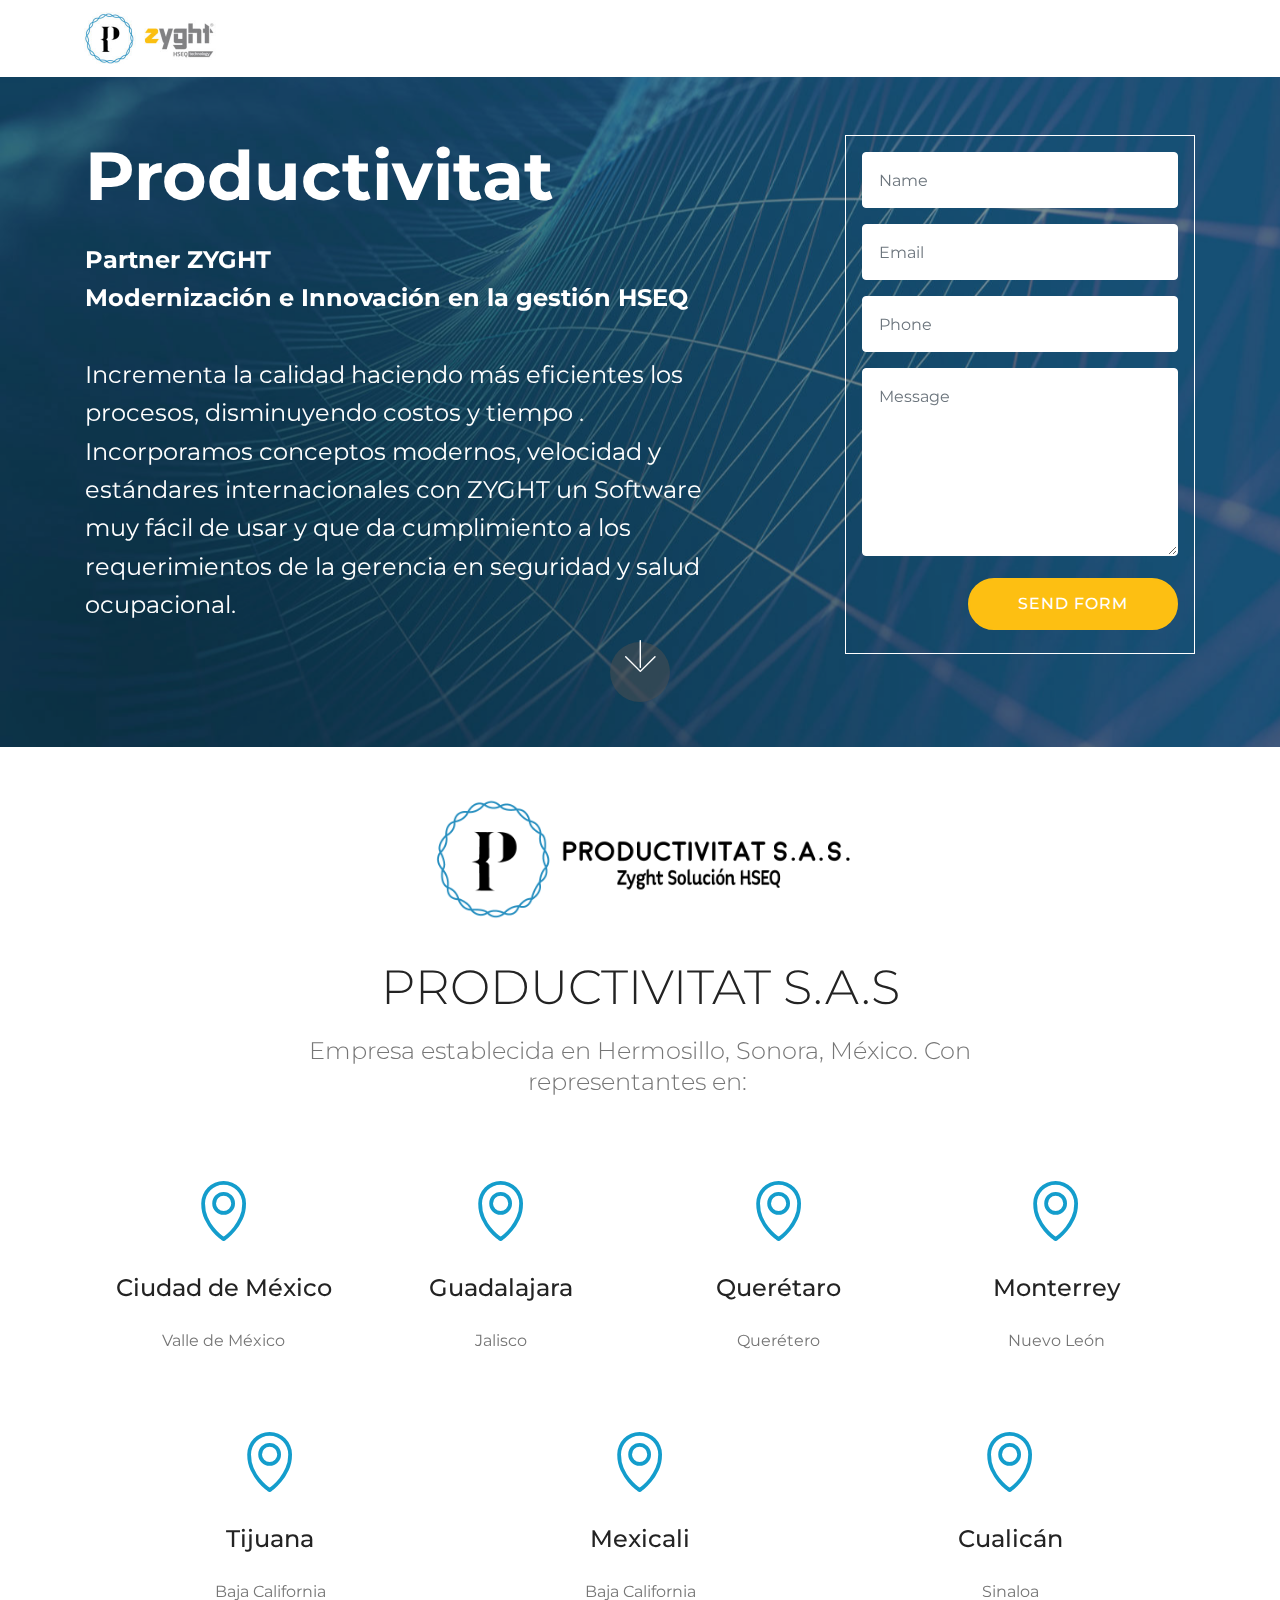
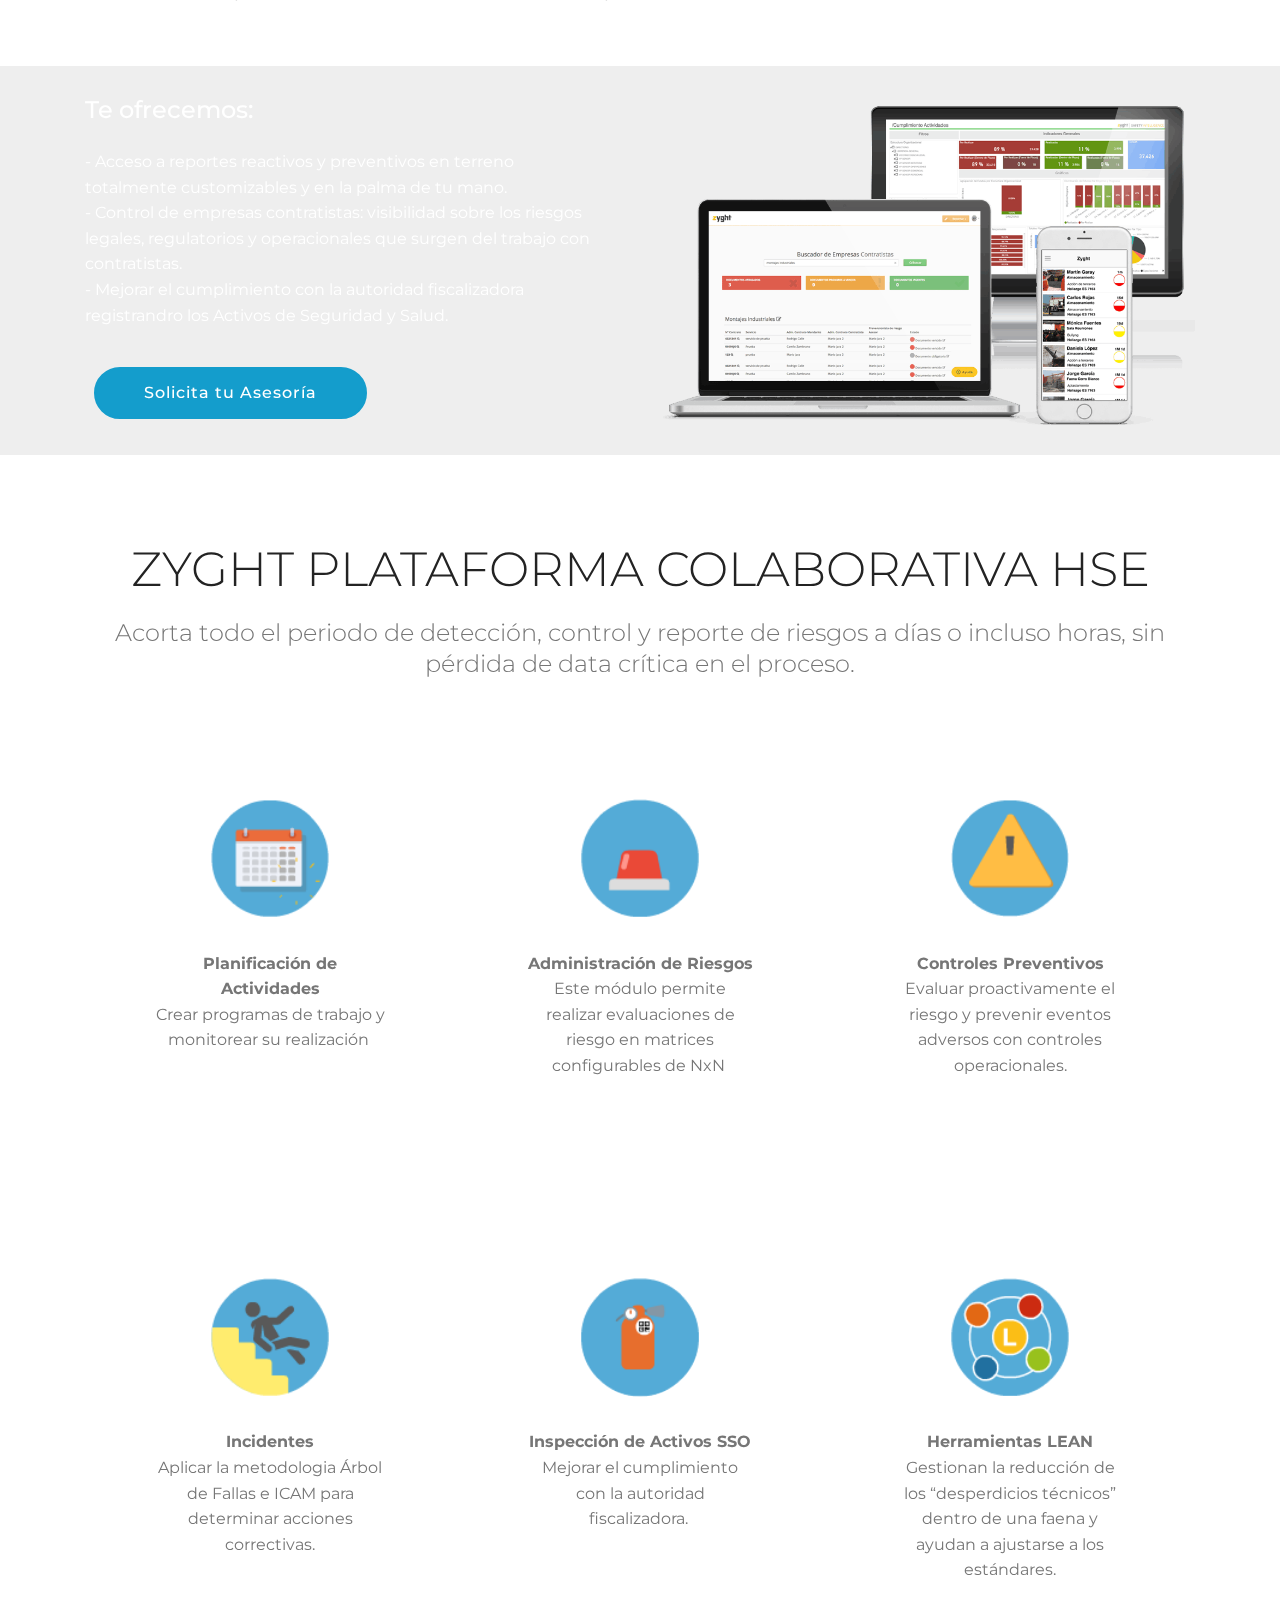
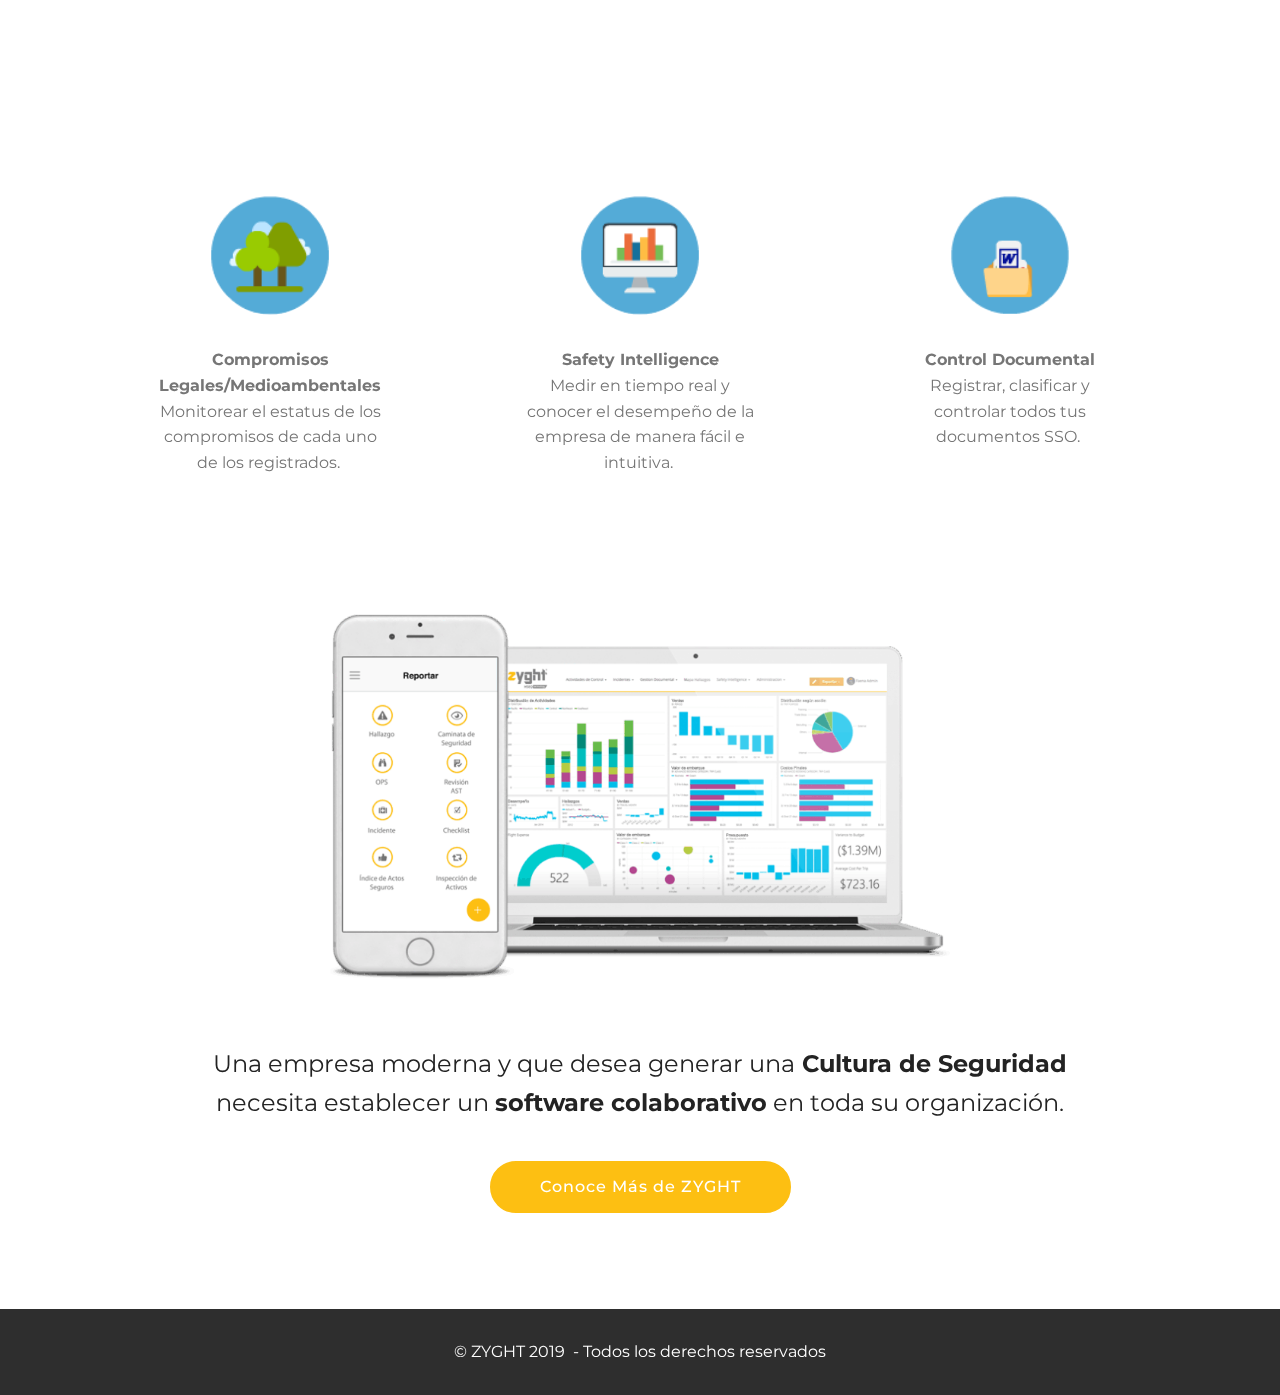
==== commit 40867752: "create github pages" ====
--- a/index.html
+++ b/index.html
@@ -54,7 +54,7 @@
     </nav>
 </section>
 
-<section class="engine"><a href="https://mobirise.info/s">bootstrap theme</a></section><section class="header15 cid-rwI2JV2wHJ mbr-fullscreen mbr-parallax-background" id="header15-4">
+<section class="engine"><a href="https://mobirise.info/l">free site templates</a></section><section class="header15 cid-rwZpe5PJss mbr-parallax-background" id="header15-m">
 
     
 
@@ -63,17 +63,19 @@
     <div class="container align-right">
         <div class="row">
             <div class="mbr-white col-lg-8 col-md-7 content-container">
-                <h1 class="mbr-section-title mbr-bold pb-3 mbr-fonts-style display-1"><br>Productivitat</h1>
-                <p class="mbr-text pb-3 mbr-fonts-style display-7"><strong>Partner ZYGHT
-<br>Modernización e Innovación en la gestión HSEQ</strong>
+                <h1 class="mbr-section-title mbr-bold pb-3 mbr-fonts-style display-1">
+                    Productivitat
+                </h1>
+                <p class="mbr-text pb-3 mbr-fonts-style display-5"><strong>Partner ZYGHT 
+<br>Modernización e Innovación en la gestión HSEQ</strong> 
 <br>
-<br>Incrementa la calidad haciendo más eficientes los procesos, disminuyendo costos y tiempo . Incorporamos conceptos modernos, velocidad y estándares internacionales con ZYGHT un Software muy fácil de usar y que da cumplimiento a los requerimientos de la gerencia en seguridad y salud ocupacional.<br><br></p>
+<br>Incrementa la calidad haciendo más eficientes los procesos, disminuyendo costos y tiempo . Incorporamos conceptos modernos, velocidad y estándares internacionales con ZYGHT un Software muy fácil de usar y que da cumplimiento a los requerimientos de la gerencia en seguridad y salud ocupacional.&nbsp;<br></p>
             </div>
             <div class="col-lg-4 col-md-5">
                 <div class="form-container">
                     <div class="media-container-column" data-form-type="formoid">
                         <!---Formbuilder Form--->
-                        <form action="https://mobirise.com/" method="POST" class="mbr-form form-with-styler" data-form-title="Mobirise Form"><input type="hidden" name="email" data-form-email="true" value="seTSKvMDbkIkrSdpx6HV3Y3Xg6PM3dfdjjAZgOAoWZWqFGWyBrnV1Z4ic9yl/QWguD4ljVgVEkUeZAKMkFJej75ITIaoWP6pmEjnHe0U1KUKXhu+kofvNQ7TVj/Qr6/h">
+                        <form action="https://mobirise.com/" method="POST" class="mbr-form form-with-styler" data-form-title="Mobirise Form"><input type="hidden" name="email" data-form-email="true" value="F09hC3Zx22ZiwSQ6iFbM7LQy4lD+Idp/TnJMtu4lk38GJcWGJBuiWPmEQszJuLMo2JpKh3q656g8AFsbAMlg1bBJnu3553EfkbxPF9IyUM25HpaCnO+IaMjJoFSc26Q8">
                             <div class="row">
                                 <div hidden="hidden" data-form-alert="" class="alert alert-success col-12">Thanks for filling out the form!</div>
                                 <div hidden="hidden" data-form-alert-danger="" class="alert alert-danger col-12">
@@ -81,16 +83,16 @@
                             </div>
                             <div class="dragArea row">
                                 <div class="col-md-12 form-group " data-for="name">
-                                    <input type="text" name="name" placeholder="Name" data-form-field="Name" required="required" class="form-control px-3 display-7" id="name-header15-4">
+                                    <input type="text" name="name" placeholder="Name" data-form-field="Name" required="required" class="form-control px-3 display-7" id="name-header15-m">
                                 </div>
                                 <div class="col-md-12 form-group " data-for="email">
-                                    <input type="email" name="email" placeholder="Email" data-form-field="Email" required="required" class="form-control px-3 display-7" id="email-header15-4">
+                                    <input type="email" name="email" placeholder="Email" data-form-field="Email" required="required" class="form-control px-3 display-7" id="email-header15-m">
                                 </div>
                                 <div data-for="phone" class="col-md-12 form-group ">
-                                    <input type="tel" name="phone" placeholder="Phone" data-form-field="Phone" class="form-control px-3 display-7" id="phone-header15-4">
+                                    <input type="tel" name="phone" placeholder="Phone" data-form-field="Phone" class="form-control px-3 display-7" id="phone-header15-m">
                                 </div>
                                 <div data-for="message" class="col-md-12 form-group ">
-                                    <textarea name="message" placeholder="Message" data-form-field="Message" class="form-control px-3 display-7" id="message-header15-4"></textarea>
+                                    <textarea name="message" placeholder="Message" data-form-field="Message" class="form-control px-3 display-7" id="message-header15-m"></textarea>
                                 </div>
                                 <div class="col-md-12 input-group-btn">
                                     <button type="submit" class="btn btn-secondary btn-form display-4">SEND FORM</button>
@@ -268,7 +270,7 @@
 <br>- Control de empresas contratistas: visibilidad sobre los riesgos legales, regulatorios y operacionales que surgen del trabajo con contratistas.
 <br>- Mejorar el cumplimiento con la autoridad fiscalizadora registrandro los Activos de Seguridad y Salud.</p>
                 </div>
-                <div class="mbr-section-btn"><a class="btn btn-md btn-primary display-4" href="http://www.zyght.com/productivitat">Solicita tu Asesoría</a></div>
+                <div class="mbr-section-btn"><a class="btn btn-md btn-primary display-4" href="https://www.zyght.com/productivitat-partnerzyght">Solicita tu Asesoría</a></div>
             </div>
         </div>
     </div>
--- a/assets/mobirise/css/mbr-additional.css
+++ b/assets/mobirise/css/mbr-additional.css
@@ -1820,37 +1820,39 @@
 .cid-rwYgE3qoD0 .dropdown-item:hover {
   color: #767676 !important;
 }
-.cid-rwI2JV2wHJ {
+.cid-rwZpe5PJss {
+  padding-top: 135px;
+  padding-bottom: 90px;
   background-image: url("../../../assets/images/fondo-landing-2000x1411.jpg");
 }
-.cid-rwI2JV2wHJ .form-control,
-.cid-rwI2JV2wHJ .form-control:focus {
+.cid-rwZpe5PJss .form-control,
+.cid-rwZpe5PJss .form-control:focus {
   background: #ffffff;
   border: 1px solid #ffffff;
 }
-.cid-rwI2JV2wHJ .form-container {
+.cid-rwZpe5PJss .form-container {
   transition: all .2s;
   border: 1px solid #ffffff;
   padding: 1rem;
 }
-.cid-rwI2JV2wHJ textarea.form-control {
+.cid-rwZpe5PJss textarea.form-control {
   min-height: 188px;
 }
-.cid-rwI2JV2wHJ .input-group-btn {
+.cid-rwZpe5PJss .input-group-btn {
   justify-content: center;
   -webkit-justify-content: center;
 }
 @media (min-width: 768px) {
-  .cid-rwI2JV2wHJ .content-container {
+  .cid-rwZpe5PJss .content-container {
     padding-right: 5rem;
   }
 }
-.cid-rwI2JV2wHJ .mbr-text,
-.cid-rwI2JV2wHJ .mbr-section-btn {
-  text-align: center;
-}
-.cid-rwI2JV2wHJ H1 {
-  text-align: center;
+.cid-rwZpe5PJss H1 {
+  text-align: left;
+}
+.cid-rwZpe5PJss .mbr-text,
+.cid-rwZpe5PJss .mbr-section-btn {
+  text-align: left;
 }
 .cid-rwYS1KmIvZ {
   background: #ffffff;
